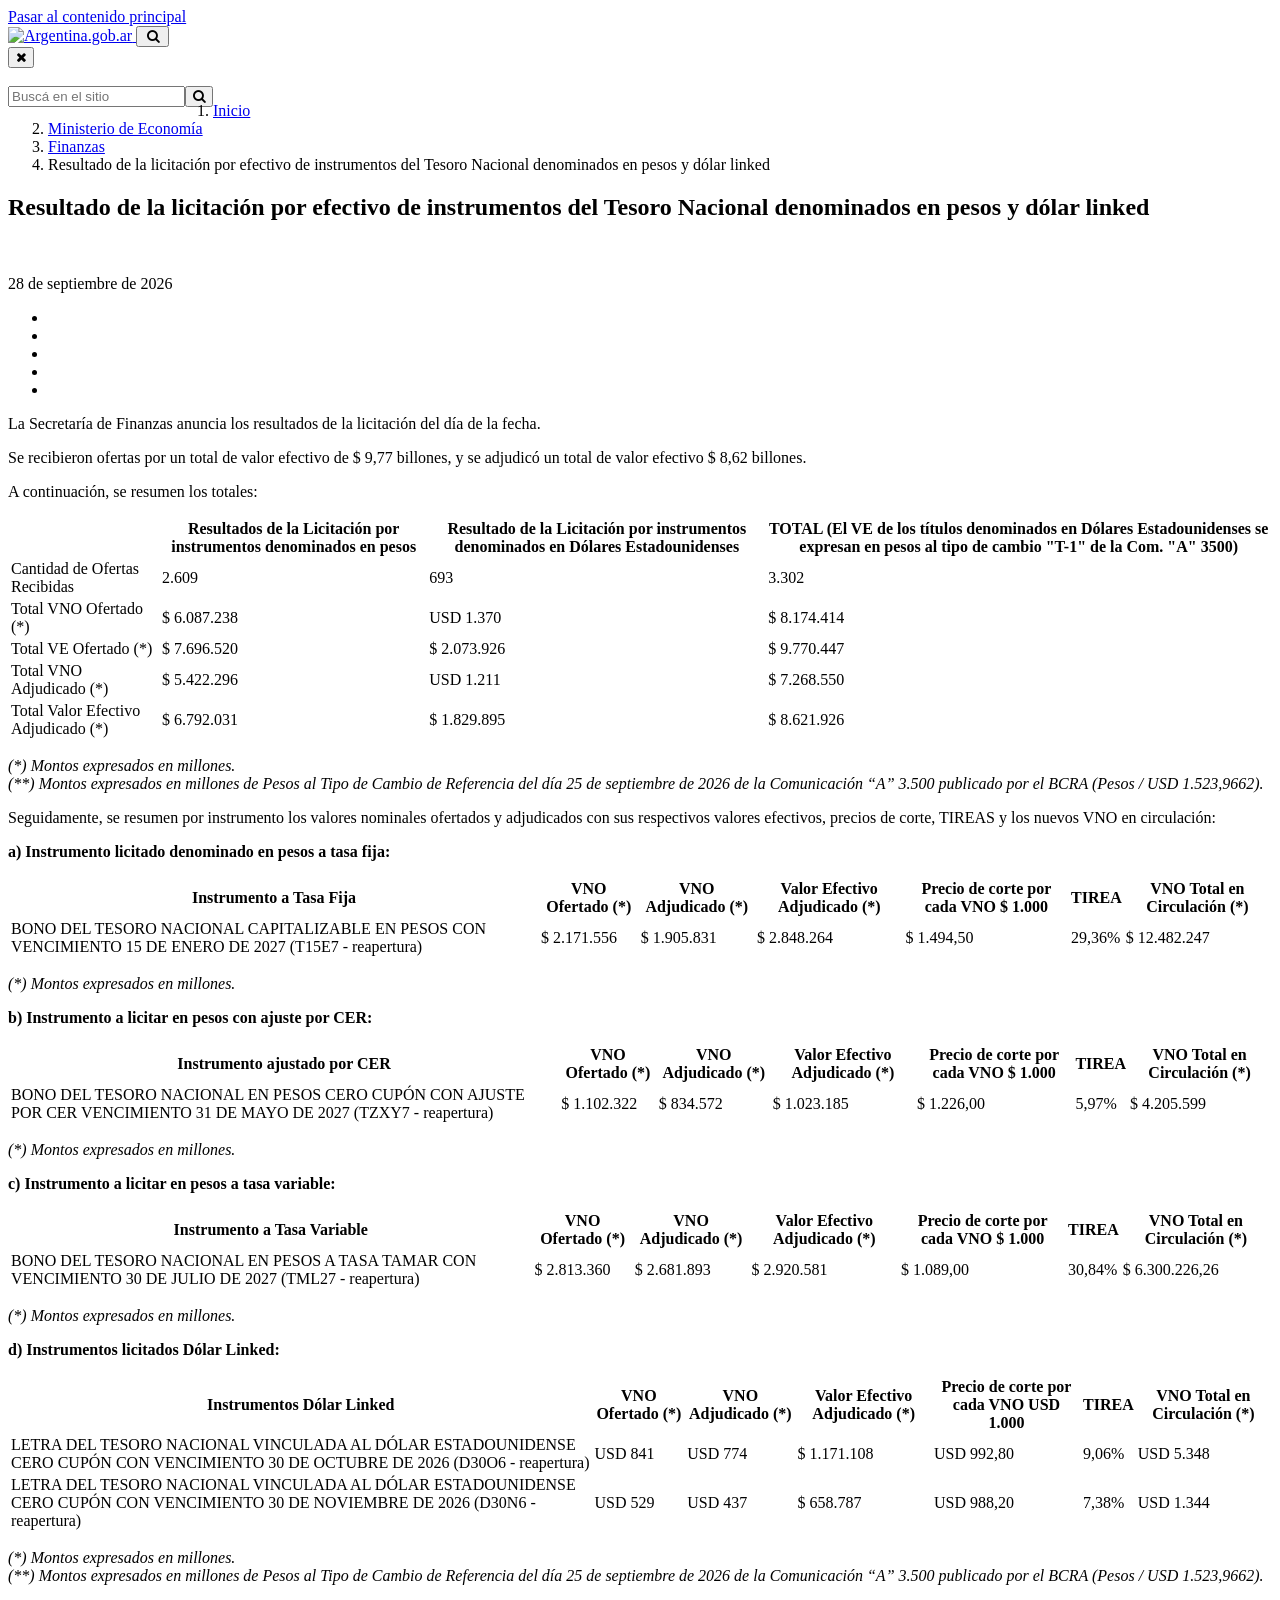
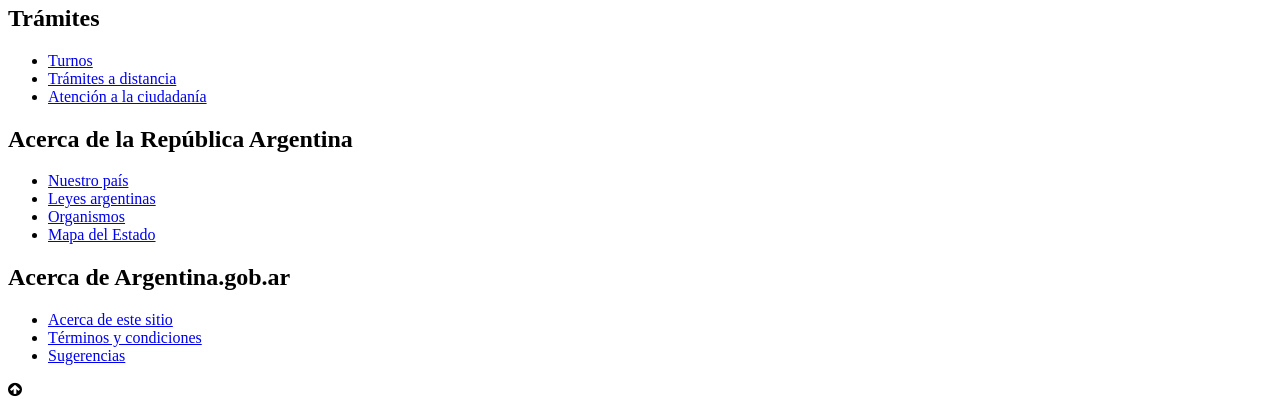
==== history/licitacion_ultima.html @ bb3a6cd3 "datos: diarios 2026-10-09T23:25Z" ====
<!DOCTYPE html>
<html lang="es" dir="ltr" prefix="content: http://purl.org/rss/1.0/modules/content/ dc: http://purl.org/dc/terms/ foaf: http://xmlns.com/foaf/0.1/ rdfs: http://www.w3.org/2000/01/rdf-schema# sioc: http://rdfs.org/sioc/ns# sioct: http://rdfs.org/sioc/types# skos: http://www.w3.org/2004/02/skos/core# xsd: http://www.w3.org/2001/XMLSchema#">
<head>
  <link rel="profile" href="http://www.w3.org/1999/xhtml/vocab" />
  <meta name="viewport" content="width=device-width, initial-scale=1.0">
  <!-- Nav and address bar color -->
  <meta name="theme-color" content="#242C4F">
  <meta name="msapplication-navbutton-color" content="#242C4F">
  <meta name="apple-mobile-web-app-status-bar-style" content="#242C4F">
  <script>
   window.dataLayer = window.dataLayer || [];
  </script>
  <!-- Google Tag Manager -->
  <script>(function(w,d,s,l,i){w[l]=w[l]||[];w[l].push({'gtm.start':
  new Date().getTime(),event:'gtm.js'});var f=d.getElementsByTagName(s)[0],
  j=d.createElement(s),dl=l!='dataLayer'?'&l='+l:'';j.async=true;j.src=
  'https://www.googletagmanager.com/gtm.js?id='+i+dl;f.parentNode.insertBefore(j,f);
  })(window,document,'script','dataLayer','GTM-P68ZXT');</script>
  <!-- End Google Tag Manager -->
  <meta http-equiv="Content-Type" content="text/html; charset=utf-8" />
<meta name="gtm-id" content="515722" />
<meta name="gtm-tipo" content="noticia" />
<meta name="gtm-padres" content="77983 50691" />
<meta name="gtm-padre" content="Finanzas" />
<meta name="gtm-raiz" content="Ministerio de Economía" />
<meta name="google-site-verification" content="fr0vldZfY64iDak0RkGzC7B2MBqjWAChwEIr8xTJomU" />
<link href="https://www.argentina.gob.ar/manifest.json" rel="manifest" />
<script type="application/ld+json">{
    "@context": "https://schema.org",
    "@graph": [
        {
            "@type": "NewsArticle",
            "headline": "Resultado de la licitación por efectivo de instrumentos del Tesoro Nacional denominados en pesos y dólar linked",
            "description": "",
            "publisher": {
                "@type": "GovernmentOrganization",
                "name": [
                    "Finanzas",
                    "Ministerio de Economía"
                ],
                "url": "https://www.argentina.gob.ar/",
                "logo": {
                    "@type": "ImageObject",
                    "url": "https://www.argentina.gob.ar/sites/default/files/argentina-fb.png"
                }
            },
            "datePublished": "2026-09-28T16:56:23-03:00",
            "dateModified": "2026-09-28T16:56:23-03:00",
            "image": {
                "@type": "ImageObject",
                "url": "https://www.argentina.gob.ar/sites/default/files/2026/09/resultado_de_licitacion_2026.png"
            }
        }
    ]
}</script>
<meta name="keywords" content="gobierno, argentino, nacional, gobierno argentino, gobierno nacional, República Argentina, administración, gestión, pública, administración pública, gestión pública, digital, trámites, servicios, trámites en línea, gobierno digital, servicios en línea, servicios digitales, Estado, transparencia, ciudadanos, modernización, organismo, organismo público, organismos públicos, organismos, beneficios, beneficios" />
<link rel="image_src" href="https://www.argentina.gob.ar/sites/default/files/argentina-fb.png" />
<link rel="canonical" href="https://www.argentina.gob.ar/noticias/resultado-de-la-licitacion-por-efectivo-de-instrumentos-del-tesoro-nacional-denominados-13" />
<link rel="shortlink" href="https://www.argentina.gob.ar/node/515722" />
<meta property="og:site_name" content="Argentina.gob.ar" />
<meta property="og:url" content="https://www.argentina.gob.ar/noticias/resultado-de-la-licitacion-por-efectivo-de-instrumentos-del-tesoro-nacional-denominados-13" />
<meta property="og:title" content="Resultado de la licitación por efectivo de instrumentos del Tesoro Nacional denominados en pesos y dólar linked" />
<meta property="og:updated_time" content="2026-09-28T17:03:11-03:00" />
<meta property="og:image" content="https://www.argentina.gob.ar/sites/default/files/2026/09/resultado_de_licitacion_2026.png" />
<meta property="og:image:url" content="https://www.argentina.gob.ar/sites/default/files/2026/09/resultado_de_licitacion_2026.png" />
<meta name="twitter:card" content="summary" />
<meta name="twitter:url" content="https://www.argentina.gob.ar/noticias/resultado-de-la-licitacion-por-efectivo-de-instrumentos-del-tesoro-nacional-denominados-13" />
<meta name="twitter:title" content="Resultado de la licitación por efectivo de instrumentos del Tesoro" />
<meta name="twitter:image" content="https://www.argentina.gob.ar/sites/default/files/argentina-fb.png" />
<meta property="article:author" content="https://www.facebook.com/casarosadaargentina/" />
<meta property="article:published_time" content="2026-09-28T16:56:23-03:00" />
<meta property="article:modified_time" content="2026-09-28T17:03:11-03:00" />
<link rel="shortcut icon" href="https://www.argentina.gob.ar/profiles/argentinagobar/themes/argentinagobar/argentinagobar_theme/favicon.ico" type="image/vnd.microsoft.icon" />
<link rel="apple-touch-icon" href="https://www.argentina.gob.ar/sites/default/files/icon/icon-180x180.png" sizes="180x180" />
<link rel="apple-touch-icon-precomposed" href="https://www.argentina.gob.ar/sites/default/files/icon/icon-180x180.png" sizes="180x180" />
  <title>Resultado de la licitación por efectivo de instrumentos del Tesoro Nacional denominados en pesos y dólar linked | Argentina.gob.ar</title>
  <style>
@import url("https://www.argentina.gob.ar/modules/system/system.base.css?tm7h89");
</style>
<style>
@import url("https://www.argentina.gob.ar/profiles/argentinagobar/modules/argentinagobar/argentinagobar_search/css/search.css?tm7h89");
@import url("https://www.argentina.gob.ar/profiles/argentinagobar/modules/argentinagobar/argentinagobar_webform/css/custom-chosen.css?tm7h89");
@import url("https://www.argentina.gob.ar/modules/field/theme/field.css?tm7h89");
@import url("https://www.argentina.gob.ar/profiles/argentinagobar/modules/contrib/field_hidden/field_hidden.css?tm7h89");
@import url("https://www.argentina.gob.ar/profiles/argentinagobar/modules/argentinagobar/argentinagobar_infoleg/css/infoleg_normativa.css?tm7h89");
@import url("https://www.argentina.gob.ar/modules/node/node.css?tm7h89");
@import url("https://www.argentina.gob.ar/profiles/argentinagobar/modules/contrib/user_prune/css/user_prune.css?tm7h89");
@import url("https://www.argentina.gob.ar/profiles/argentinagobar/modules/contrib/views/css/views.css?tm7h89");
</style>
<style>
@import url("https://www.argentina.gob.ar/profiles/argentinagobar/modules/contrib/ctools/css/ctools.css?tm7h89");
@import url("https://www.argentina.gob.ar/profiles/argentinagobar/modules/contrib/drupar_filtros/css/galeria.css?tm7h89");
@import url("https://www.argentina.gob.ar/profiles/argentinagobar/modules/contrib/jgm_subastas/css/aabe.css?tm7h89");
@import url("https://www.argentina.gob.ar/profiles/argentinagobar/modules/contrib/panels/css/panels.css?tm7h89");
@import url("https://www.argentina.gob.ar/profiles/argentinagobar/modules/contrib/rate/rate.css?tm7h89");
@import url("https://www.argentina.gob.ar/profiles/argentinagobar/modules/argentinagobar/argentinagobar_campana_gubernamental/css/argentinagobar_campana_gubernamental.css?tm7h89");
</style>
<link type="text/css" rel="stylesheet" href="https://cdnjs.cloudflare.com/ajax/libs/font-awesome/4.7.0/css/font-awesome.css" media="all" />
<link type="text/css" rel="stylesheet" href="https://fonts.googleapis.com/css2?family=Encode+Sans:wght@100;200;300;400;500;600;700;800;900&amp;display=swap" media="all" />
<style>
@import url("https://www.argentina.gob.ar/profiles/argentinagobar/themes/contrib/poncho/vendor/bootstrap/css/bootstrap.min.css?tm7h89");
@import url("https://www.argentina.gob.ar/profiles/argentinagobar/themes/contrib/poncho/css/icono-arg.css?tm7h89");
@import url("https://www.argentina.gob.ar/profiles/argentinagobar/themes/contrib/poncho/css/poncho.min.css?tm7h89");
</style>
  <!-- HTML5 element support for IE6-8 -->
  <!--[if lt IE 9]>
    <script src="//html5shiv.googlecode.com/svn/trunk/html5.js"></script>
  <![endif]-->
  <script src="/profiles/argentinagobar/libraries/jquery.jquery-371/jquery-3.7.1.min.js?v=3.7.1"></script>
<script>jQuery.migrateMute=true;jQuery.migrateTrace=false;</script>
<script src="/profiles/argentinagobar/libraries/jquery.jquery-migrate/jquery-migrate-3.5.2.min.js?v=3.5.2"></script>
<script src="https://www.argentina.gob.ar/misc/jquery-extend-3.4.0.js?v=3.7.1"></script>
<script src="https://www.argentina.gob.ar/misc/jquery-html-prefilter-3.5.0-backport.js?v=3.7.1"></script>
<script src="https://www.argentina.gob.ar/misc/jquery.once.js?v=1.2"></script>
<script src="https://www.argentina.gob.ar/misc/drupal.js?tm7h89"></script>
<script src="https://www.argentina.gob.ar/profiles/argentinagobar/modules/contrib/jquery_update/js/jquery_browser.js?v=0.0.1"></script>
<script src="https://www.argentina.gob.ar/misc/form-single-submit.js?v=7.103"></script>
<script src="https://www.argentina.gob.ar/profiles/argentinagobar/modules/argentinagobar/argentinagobar_areas/js/colorFondoGrupoAtajos.js?tm7h89"></script>
<script src="https://www.argentina.gob.ar/profiles/argentinagobar/modules/argentinagobar/argentinagobar_tramites/js/resize_media.js?tm7h89"></script>
<script src="https://www.argentina.gob.ar/profiles/argentinagobar/modules/argentinagobar/argentinagobar_usuarios/js/limpiarCampo.js?tm7h89"></script>
<script src="https://www.argentina.gob.ar/profiles/argentinagobar/modules/contrib/entityreference/js/entityreference.js?tm7h89"></script>
<script src="https://www.argentina.gob.ar/profiles/argentinagobar/modules/argentinagobar/argentinagobar_infoleg/js/infoleg_normativa.js?tm7h89"></script>
<script src="https://www.argentina.gob.ar/sites/default/files/languages/es_-ItMtJilxuuiLFTCnmK_k5zP6zPqMXd_ji181zFXfvs.js?tm7h89"></script>
<script src="https://www.argentina.gob.ar/profiles/argentinagobar/modules/contrib/drupar_filtros/js/mdBlank.js?tm7h89"></script>
<script src="https://www.argentina.gob.ar/profiles/argentinagobar/modules/contrib/drupar_filtros/js/galeria.js?tm7h89"></script>
<script src="https://www.argentina.gob.ar/profiles/argentinagobar/modules/contrib/drupar_filtros/js/jquery.touchSwipe.min.js?tm7h89"></script>
<script src="https://www.argentina.gob.ar/profiles/argentinagobar/modules/contrib/jgm_subastas/js/aabe.js?tm7h89"></script>
<script src="https://www.argentina.gob.ar/profiles/argentinagobar/modules/argentinagobar/argentinagobar_webform/js/button.js?tm7h89"></script>
<script src="https://www.argentina.gob.ar/profiles/argentinagobar/modules/contrib/vuce_calendario/js/button.js?tm7h89"></script>
<script src="https://www.argentina.gob.ar/profiles/argentinagobar/modules/argentinagobar/argentinagobar_campana_gubernamental/js/argentinagobar_campana_gubernamental.js?tm7h89"></script>
<script>dataLayer.push({
          'event_name': 'trackPageview',
          'nodo_id': '515722',
          'nodos_padres': '77983 50691',
          'org_dependencia': 'Finanzas',
          'ministerio': 'Ministerio de Economía',
          'cont_tipo': 'noticia',
        });</script>
<script src="https://www.argentina.gob.ar/profiles/argentinagobar/themes/contrib/poncho/vendor/bootstrap/js/bootstrap.min.js?tm7h89"></script>
<script src="https://www.argentina.gob.ar/profiles/argentinagobar/themes/contrib/poncho/js/scrolltotop.js?tm7h89"></script>
<script src="https://www.argentina.gob.ar/profiles/argentinagobar/themes/contrib/poncho/js/datatables.min.js?tm7h89"></script>
<script src="https://www.argentina.gob.ar/profiles/argentinagobar/themes/contrib/poncho/js/intl.min.js?tm7h89"></script>
<script src="https://www.argentina.gob.ar/profiles/argentinagobar/themes/contrib/poncho/js/device-breadcrumb.js?tm7h89"></script>
<script src="https://www.argentina.gob.ar/profiles/argentinagobar/themes/contrib/poncho/js/device-breadcrumb-listener.js?tm7h89"></script>
<script src="https://www.argentina.gob.ar/profiles/argentinagobar/modules/contrib/jquery_update/js/jquery_position.js?v=0.0.1"></script>
<script>jQuery.extend(Drupal.settings, {"basePath":"\/","pathPrefix":"","setHasJsCookie":0,"ajaxPageState":{"theme":"argentinagobar_theme","theme_token":"5MaUD6pWKbmgkM9O6EXwwPDmA_yhJ3NhIN96khIO-7o","js":{"profiles\/argentinagobar\/modules\/argentinagobar\/argentinagobar_search\/js\/solr_search.js":1,"profiles\/argentinagobar\/themes\/contrib\/bootstrap\/js\/bootstrap.js":1,"\/profiles\/argentinagobar\/libraries\/jquery.jquery-371\/jquery-3.7.1.min.js":1,"0":1,"\/profiles\/argentinagobar\/libraries\/jquery.jquery-migrate\/jquery-migrate-3.5.2.min.js":1,"misc\/jquery-extend-3.4.0.js":1,"misc\/jquery-html-prefilter-3.5.0-backport.js":1,"misc\/jquery.once.js":1,"misc\/drupal.js":1,"profiles\/argentinagobar\/modules\/contrib\/jquery_update\/js\/jquery_browser.js":1,"misc\/form-single-submit.js":1,"profiles\/argentinagobar\/modules\/argentinagobar\/argentinagobar_areas\/js\/colorFondoGrupoAtajos.js":1,"profiles\/argentinagobar\/modules\/argentinagobar\/argentinagobar_tramites\/js\/resize_media.js":1,"profiles\/argentinagobar\/modules\/argentinagobar\/argentinagobar_usuarios\/js\/limpiarCampo.js":1,"profiles\/argentinagobar\/modules\/contrib\/entityreference\/js\/entityreference.js":1,"profiles\/argentinagobar\/modules\/argentinagobar\/argentinagobar_infoleg\/js\/infoleg_normativa.js":1,"public:\/\/languages\/es_-ItMtJilxuuiLFTCnmK_k5zP6zPqMXd_ji181zFXfvs.js":1,"profiles\/argentinagobar\/modules\/contrib\/drupar_filtros\/js\/mdBlank.js":1,"profiles\/argentinagobar\/modules\/contrib\/drupar_filtros\/js\/galeria.js":1,"profiles\/argentinagobar\/modules\/contrib\/drupar_filtros\/js\/jquery.touchSwipe.min.js":1,"profiles\/argentinagobar\/modules\/contrib\/jgm_subastas\/js\/aabe.js":1,"profiles\/argentinagobar\/modules\/argentinagobar\/argentinagobar_webform\/js\/button.js":1,"profiles\/argentinagobar\/modules\/contrib\/vuce_calendario\/js\/button.js":1,"profiles\/argentinagobar\/modules\/argentinagobar\/argentinagobar_campana_gubernamental\/js\/argentinagobar_campana_gubernamental.js":1,"1":1,"profiles\/argentinagobar\/themes\/contrib\/poncho\/vendor\/bootstrap\/js\/bootstrap.min.js":1,"profiles\/argentinagobar\/themes\/contrib\/poncho\/js\/scrolltotop.js":1,"profiles\/argentinagobar\/themes\/contrib\/poncho\/js\/datatables.min.js":1,"profiles\/argentinagobar\/themes\/contrib\/poncho\/js\/intl.min.js":1,"profiles\/argentinagobar\/themes\/contrib\/poncho\/js\/device-breadcrumb.js":1,"profiles\/argentinagobar\/themes\/contrib\/poncho\/js\/device-breadcrumb-listener.js":1,"profiles\/argentinagobar\/modules\/contrib\/jquery_update\/js\/jquery_position.js":1},"css":{"modules\/system\/system.base.css":1,"profiles\/argentinagobar\/modules\/argentinagobar\/argentinagobar_search\/css\/search.css":1,"profiles\/argentinagobar\/modules\/argentinagobar\/argentinagobar_webform\/css\/custom-chosen.css":1,"modules\/field\/theme\/field.css":1,"profiles\/argentinagobar\/modules\/contrib\/field_hidden\/field_hidden.css":1,"profiles\/argentinagobar\/modules\/argentinagobar\/argentinagobar_infoleg\/css\/infoleg_normativa.css":1,"modules\/node\/node.css":1,"profiles\/argentinagobar\/modules\/contrib\/user_prune\/css\/user_prune.css":1,"profiles\/argentinagobar\/modules\/contrib\/views\/css\/views.css":1,"profiles\/argentinagobar\/modules\/contrib\/ctools\/css\/ctools.css":1,"profiles\/argentinagobar\/modules\/contrib\/drupar_filtros\/css\/galeria.css":1,"profiles\/argentinagobar\/modules\/contrib\/jgm_subastas\/css\/aabe.css":1,"profiles\/argentinagobar\/modules\/contrib\/panels\/css\/panels.css":1,"profiles\/argentinagobar\/modules\/contrib\/rate\/rate.css":1,"profiles\/argentinagobar\/modules\/argentinagobar\/argentinagobar_campana_gubernamental\/css\/argentinagobar_campana_gubernamental.css":1,"https:\/\/cdnjs.cloudflare.com\/ajax\/libs\/font-awesome\/4.7.0\/css\/font-awesome.css":1,"https:\/\/fonts.googleapis.com\/css2?family=Encode+Sans:wght@100;200;300;400;500;600;700;800;900\u0026display=swap":1,"profiles\/argentinagobar\/themes\/contrib\/poncho\/vendor\/bootstrap\/css\/bootstrap.min.css":1,"profiles\/argentinagobar\/themes\/contrib\/poncho\/css\/icono-arg.css":1,"profiles\/argentinagobar\/themes\/contrib\/poncho\/css\/poncho.min.css":1}},"urlIsAjaxTrusted":{"\/noticias\/resultado-de-la-licitacion-por-efectivo-de-instrumentos-del-tesoro-nacional-denominados-13":true},"ogContext":{"groupType":"node","gid":"77983"},"bootstrap":{"anchorsFix":"0","anchorsSmoothScrolling":"0","formHasError":1,"popoverEnabled":1,"popoverOptions":{"animation":1,"html":0,"placement":"right","selector":"","trigger":"click","triggerAutoclose":1,"title":"","content":"","delay":0,"container":"body"},"tooltipEnabled":1,"tooltipOptions":{"animation":1,"html":0,"placement":"auto left","selector":"","trigger":"focus hover","delay":0,"container":"body"}}});</script>
</head>
<body class="html not-front not-logged-in no-sidebars page-node page-node- page-node-515722 node-type-noticia og-context og-context-node og-context-node-77983 i18n-es">
  <!-- Google Tag Manager (noscript) -->
  <noscript><iframe title="Script GTM" aria-hidden="true" src="//www.googletagmanager.com/ns.html?id=GTM-P68ZXT" style="display:none;visibility:hidden;height:0;width:0"></iframe></noscript>
  <!-- End Google Tag Manager (noscript) -->
    <h1 class="sr-only"><small>Presidencia de la Nación</small></h1>
  <div id="skip-link">
    <a href="#main-content" class="element-invisible element-focusable">Pasar al contenido principal</a>
  </div>
    
<header>
    <nav class="navbar navbar-top navbar-default border-bottom-amarillo">
      <div class="container">
        <div>
          <div class="navbar-header">
            <a class="navbar-brand" href="/" id="navbar-brand" aria-label="Argentina.gob.ar Presidencia de la Nación">
                              <img src="/profiles/argentinagobar/themes/argentinagobar/argentinagobar_theme/logo_argentina-azul.svg" alt="Argentina.gob.ar" height="50" width="254" />
                                                      </a>
              <a class="btn btn-mi-argentina btn-login visible-xs bg-miarg-azul" href="https://mi.argentina.gob.ar" title="Ingresar a Mi Argentina">
                  <i class="icono-arg-mi-argentina text-white"></i><span class="sr-only">Ir a Mi Argentina</span></a>
                                      <button onclick="jQuery('.navbar.navbar-top').addClass('state-search');" class="btn btn-mi-argentina btn-login visible-xs" aria-labelledby="edit-keys"><span class="fa fa-search fa-fw"></span><span class="sr-only">Buscar</span></button>       
                            </div>

                                          <div class="nav navbar-nav navbar-right hidden-xs">
    <button onclick="jQuery('.navbar.navbar-top').removeClass('state-search');" class="btn btn-link btn-search-reset visible-xs"> <i class="fa fa-times"><span class="sr-only">Cerrar el buscador</span></i></button>
    <div id="cd-login">
      
  <a href="https://mi.argentina.gob.ar/" id="btn-mi-argentina" class="btn hidden-xs p-l-1  btn-login bg-miarg-azul" aria-label="Ingresar a Mi Argentina">
<i class=" fa-3x fa icono-arg-mi-argentina-extended text-white p-t-0"><span class="sr-only">Mi Argentina</span></i></a>
</div>
<!-- <section id="block-argentinagobar-search-apache-solr-search-navbar" class="block block-argentinagobar-search clearfix"> -->

      
  <div class="pull-left">
  <form class="main-form" role="search" action="/noticias/resultado-de-la-licitacion-por-efectivo-de-instrumentos-del-tesoro-nacional-denominados-13" method="post" id="apachesolr-search-custom-page-search-form" accept-charset="UTF-8"><div><input type="hidden" name="form_build_id" value="form-F4kOdV-tYlv68Ad_N4ENw8egJ5a-WQfOOr106nvOSWg" />
<input type="hidden" name="form_id" value="apachesolr_search_custom_page_search_form" />
<div style="display:none;"><div class="form-item form-item-tarro-de-miel form-type-textfield form-group"> <label class="control-label" for="edit-tarro-de-miel-apachesolr-search-custom-page-search-form">Dejar en blanco</label>
<input id="edit-tarro-de-miel-apachesolr-search-custom-page-search-form" class="form-control form-text" type="text" name="tarro_de_miel" value="" size="60" maxlength="128" /></div></div><div class="input-group">
  <label class="sr-only" for="edit-keys">Buscar en el sitio</label><input placeholder="Buscá en el sitio" id="edit-keys" class="input-search form-control form-text" aria-label="Buscá en el sitio" type="text" name="keys" value="" size="20" maxlength="255" /><span class="input-group-btn"><button class="bg-white btn-search-reset btn btn-primary form-submit" aria-labelledby="edit-keys" aria-label="Buscar" type="submit" id="edit-submit" name="op" value="&lt;i class=&quot;fa fa-search text-primary&quot;&gt;&lt;/i&gt;&lt;span class=&quot;sr-only&quot;&gt;Buscar en el sitio&lt;/span&gt;"><i class="fa fa-search text-primary"></i><span class="sr-only">Buscar en el sitio</span></button>
</span></div>
</div></form></div>

<!-- </section> -->
</div>
                        
        </div>
      </div>
    </nav>
  </header>
<main>

    
            <span id="main-content"></span>
      <div class="container">
                        </div>
        <div class="region region-content">
     <div id="block-system-main" class="block block-system clearfix">

      
  <article>
    <header>
          <div class="panel-pane pane-imagen-destacada"  >
  
  
  <div class="pane-content">
     <!-- breadcrumbs -->
    <div class="container">
        <div class="row">
            <div class="col-md-12">
                <ol class="breadcrumb" itemscope itemtype="https://schema.org/BreadcrumbList"><li itemprop="itemListElement" itemscope itemtype="https://schema.org/ListItem" ><a itemprop="item" href="/"><span itemprop="name">Inicio</span></a><meta itemprop="position" content="1" /></li>
<li itemprop="itemListElement" itemscope itemtype="https://schema.org/ListItem" ><a itemprop="item" href="/economia"><span itemprop="name">Ministerio de Economía</span></a><meta itemprop="position" content="2" /></li>
<li itemprop="itemListElement" itemscope itemtype="https://schema.org/ListItem" ><a itemprop="item" href="/economia/finanzas"><span itemprop="name">Finanzas</span></a><meta itemprop="position" content="3" /></li>
<li class="active" itemprop="itemListElement" itemscope itemtype="https://schema.org/ListItem" ><span itemprop="name">Resultado de la licitación por efectivo de instrumentos del Tesoro Nacional denominados en pesos y dólar linked </span><meta itemprop="position" content="4" /></li>
</ol>            </div>
        </div>
    </div>
    <!-- / breadcrumbs -->

    <div class="container">
        <div class="row">
            <div class="col-md-12">
                <!-- titulo -->
                <div class="title-description">
                    <h1>Resultado de la licitación por efectivo de instrumentos del Tesoro Nacional denominados en pesos y dólar linked </h1>
                </div>
                <!-- / titulo -->

                <!-- resumen -->  
                <div class="news__lead">
                                    <p>&nbsp;</p>
                                    </div>
                <!-- / resumen -->  

                <div class="row">
                    <!-- fecha publicado -->  
                    <div class="col-md-6 col-sm-6 small news__time">
                        <time 
                            class="text-muted" 
                            datetime='2026-09-28 16:56:23'>
                            28 de septiembre de 2026                        </time>
                    </div>
                    <!-- fecha publicado -->
                    
                    <!-- redes sociales -->
                    <div class="section-actions col-md-6 social-share news__social-share">
      <ul class="list-inline">
        <li><a href="https://www.facebook.com/sharer/sharer.php?u=https%3A%2F%2Fwww.argentina.gob.ar%2Fnoticias%2Fresultado-de-la-licitacion-por-efectivo-de-instrumentos-del-tesoro-nacional-denominados-13&amp;title=Resultado+de+la+licitaci%C3%B3n+por+efectivo+de+instrumentos+del+Tesoro+Nacional+denominados+en+pesos+y+d%C3%B3lar+linked+" target="_blank" rel="noopener noreferrer"><span class="sr-only">Compartir en Facebook</span><i class="icono-arg-facebook-f-" aria-hidden="true"></i></a></li>
        <li><a href="https://x.com/share?url=https%3A%2F%2Fwww.argentina.gob.ar%2Fnoticias%2Fresultado-de-la-licitacion-por-efectivo-de-instrumentos-del-tesoro-nacional-denominados-13&amp;title=Resultado+de+la+licitaci%C3%B3n+por+efectivo+de+instrumentos+del+Tesoro+Nacional+denominados+en+pesos+y+d%C3%B3lar+linked+" target="_blank" rel="noopener noreferrer"><span class="sr-only">Compartir en X</span><i class="icono-arg-twitter-pajaro" aria-hidden="true"></i></a></li>
        <li><a href="https://www.linkedin.com/shareArticle?mini=true&url=https%3A%2F%2Fwww.argentina.gob.ar%2Fnoticias%2Fresultado-de-la-licitacion-por-efectivo-de-instrumentos-del-tesoro-nacional-denominados-13" target="_blank" rel="noopener noreferrer"><span class="sr-only">Compartir en Linkedin</span><i class="icono-arg-linkedin-in" aria-hidden="true"></i></a></li>
        <li><a href="https://web.whatsapp.com/send?text=https%3A%2F%2Fwww.argentina.gob.ar%2Fnoticias%2Fresultado-de-la-licitacion-por-efectivo-de-instrumentos-del-tesoro-nacional-denominados-13&amp;title=Resultado+de+la+licitaci%C3%B3n+por+efectivo+de+instrumentos+del+Tesoro+Nacional+denominados+en+pesos+y+d%C3%B3lar+linked+" target="_blank" id="linkWA1" rel="noopener noreferrer"><span class="sr-only">Compartir en Whatsapp</span>
          <i class="icono-arg-whatsapp-telefono" aria-hidden="true">
          </i></a></li>
        <li>
        <a href="https://t.me/share/url?url=https%3A%2F%2Fwww.argentina.gob.ar%2Fnoticias%2Fresultado-de-la-licitacion-por-efectivo-de-instrumentos-del-tesoro-nacional-denominados-13&text=Resultado+de+la+licitaci%C3%B3n+por+efectivo+de+instrumentos+del+Tesoro+Nacional+denominados+en+pesos+y+d%C3%B3lar+linked+" target="_blank" id="linkTG1" rel="noopener noreferrer">
        <span class="sr-only">Compartir en Telegram</span>
        <i class="icono-arg-telegram-avion" aria-hidden="true"></i></a>
        </li>
      </ul>
    </div>

  <script>
      var userAgent = navigator.userAgent || navigator.vendor || window.opera;
      if (/android/i.test(userAgent) || ((/iPad|iPhone|iPod/.test(userAgent) && !window.MSStream))) {
        document.getElementById("linkWA1").href = "whatsapp://send?text=https://www.argentina.gob.ar/noticias/resultado-de-la-licitacion-por-efectivo-de-instrumentos-del-tesoro-nacional-denominados-13"
      }
  </script>                    <!-- / redes sociales -->
                </div>
            </div>
        </div>
    </div>
<!-- Imagen destacada -->
<div class="container">
    <div class="news__main-image-container" 
        style="background-image:url(/sites/default/files/styles/jumbotron/public/resultado_de_licitacion_2026.jpg)">
    </div>
</div>
<!-- / Imagen destacada --> 
  </div>

  
  </div>
        <div class="container">
      <div class="row">
        <div class="col-sm-6">
                  </div>
        <div class="col-sm-6">
                  </div>
      </div>
    </div>
  </header>
  <section class="content_format">
    <div class="container">
      <div class="row">
        <div class="col-md-8 col-md-offset-2">
            <div class="panel-pane pane-texto"  >
  
  
  <div class="pane-content">
    <div class=""><p>La Secretaría de Finanzas anuncia los resultados de la licitación del día de la fecha.</p>
<p>Se recibieron ofertas por un total de valor efectivo de $ 9,77 billones, y se adjudicó un total de valor efectivo $ 8,62 billones.</p>
<p>A continuación, se resumen los totales:</p>
<table class="table table-responsive-poncho">
<thead>
<tr>
<th></th>
<th>Resultados de la Licitación por instrumentos denominados en pesos</th>
<th>Resultado de la Licitación por instrumentos denominados en Dólares Estadounidenses</th>
<th>TOTAL (El VE de los títulos denominados en Dólares Estadounidenses se expresan en pesos al tipo de cambio "T-1" de la Com. "A" 3500)</th>
</tr>
</thead>
<tbody>
<tr>
<td data-label=>Cantidad de Ofertas Recibidas</td>
<td data-label=Resultados&nbsp;de&nbsp;la&nbsp;Licitación&nbsp;por&nbsp;instrumentos&nbsp;denominados&nbsp;en&nbsp;pesos>2.609</td>
<td data-label=Resultado&nbsp;de&nbsp;la&nbsp;Licitación&nbsp;por&nbsp;instrumentos&nbsp;denominados&nbsp;en&nbsp;Dólares&nbsp;Estadounidenses>693</td>
<td data-label=TOTAL&nbsp;(El&nbsp;VE&nbsp;de&nbsp;los&nbsp;títulos&nbsp;denominados&nbsp;en&nbsp;Dólares&nbsp;Estadounidenses&nbsp;se&nbsp;expresan&nbsp;en&nbsp;pesos&nbsp;al&nbsp;tipo&nbsp;de&nbsp;cambio&nbsp;"T-1"&nbsp;de&nbsp;la&nbsp;Com.&nbsp;"A"&nbsp;3500)&nbsp;>3.302</td>
</tr>
<tr>
<td data-label=>Total VNO Ofertado (*)</td>
<td data-label=Resultados&nbsp;de&nbsp;la&nbsp;Licitación&nbsp;por&nbsp;instrumentos&nbsp;denominados&nbsp;en&nbsp;pesos>$ 6.087.238</td>
<td data-label=Resultado&nbsp;de&nbsp;la&nbsp;Licitación&nbsp;por&nbsp;instrumentos&nbsp;denominados&nbsp;en&nbsp;Dólares&nbsp;Estadounidenses>USD 1.370</td>
<td data-label=TOTAL&nbsp;(El&nbsp;VE&nbsp;de&nbsp;los&nbsp;títulos&nbsp;denominados&nbsp;en&nbsp;Dólares&nbsp;Estadounidenses&nbsp;se&nbsp;expresan&nbsp;en&nbsp;pesos&nbsp;al&nbsp;tipo&nbsp;de&nbsp;cambio&nbsp;"T-1"&nbsp;de&nbsp;la&nbsp;Com.&nbsp;"A"&nbsp;3500)&nbsp;>$ 8.174.414</td>
</tr>
<tr>
<td data-label=>Total VE Ofertado (*)</td>
<td data-label=Resultados&nbsp;de&nbsp;la&nbsp;Licitación&nbsp;por&nbsp;instrumentos&nbsp;denominados&nbsp;en&nbsp;pesos>$ 7.696.520</td>
<td data-label=Resultado&nbsp;de&nbsp;la&nbsp;Licitación&nbsp;por&nbsp;instrumentos&nbsp;denominados&nbsp;en&nbsp;Dólares&nbsp;Estadounidenses>$ 2.073.926</td>
<td data-label=TOTAL&nbsp;(El&nbsp;VE&nbsp;de&nbsp;los&nbsp;títulos&nbsp;denominados&nbsp;en&nbsp;Dólares&nbsp;Estadounidenses&nbsp;se&nbsp;expresan&nbsp;en&nbsp;pesos&nbsp;al&nbsp;tipo&nbsp;de&nbsp;cambio&nbsp;"T-1"&nbsp;de&nbsp;la&nbsp;Com.&nbsp;"A"&nbsp;3500)&nbsp;>$ 9.770.447</td>
</tr>
<tr>
<td data-label=>Total VNO Adjudicado (*)</td>
<td data-label=Resultados&nbsp;de&nbsp;la&nbsp;Licitación&nbsp;por&nbsp;instrumentos&nbsp;denominados&nbsp;en&nbsp;pesos>$ 5.422.296</td>
<td data-label=Resultado&nbsp;de&nbsp;la&nbsp;Licitación&nbsp;por&nbsp;instrumentos&nbsp;denominados&nbsp;en&nbsp;Dólares&nbsp;Estadounidenses>USD 1.211</td>
<td data-label=TOTAL&nbsp;(El&nbsp;VE&nbsp;de&nbsp;los&nbsp;títulos&nbsp;denominados&nbsp;en&nbsp;Dólares&nbsp;Estadounidenses&nbsp;se&nbsp;expresan&nbsp;en&nbsp;pesos&nbsp;al&nbsp;tipo&nbsp;de&nbsp;cambio&nbsp;"T-1"&nbsp;de&nbsp;la&nbsp;Com.&nbsp;"A"&nbsp;3500)&nbsp;>$ 7.268.550</td>
</tr>
<tr>
<td data-label=>Total Valor Efectivo Adjudicado (*)</td>
<td data-label=Resultados&nbsp;de&nbsp;la&nbsp;Licitación&nbsp;por&nbsp;instrumentos&nbsp;denominados&nbsp;en&nbsp;pesos>$ 6.792.031</td>
<td data-label=Resultado&nbsp;de&nbsp;la&nbsp;Licitación&nbsp;por&nbsp;instrumentos&nbsp;denominados&nbsp;en&nbsp;Dólares&nbsp;Estadounidenses>$ 1.829.895</td>
<td data-label=TOTAL&nbsp;(El&nbsp;VE&nbsp;de&nbsp;los&nbsp;títulos&nbsp;denominados&nbsp;en&nbsp;Dólares&nbsp;Estadounidenses&nbsp;se&nbsp;expresan&nbsp;en&nbsp;pesos&nbsp;al&nbsp;tipo&nbsp;de&nbsp;cambio&nbsp;"T-1"&nbsp;de&nbsp;la&nbsp;Com.&nbsp;"A"&nbsp;3500)&nbsp;>$ 8.621.926</td>
</tr>
</tbody>
</table>
<p><em>(*) Montos expresados en millones.</em><br />
<em>(**) Montos expresados en millones de Pesos al Tipo de Cambio de Referencia del día 25 de septiembre de 2026 de la Comunicación “A” 3.500 publicado por el BCRA (Pesos / USD 1.523,9662).</em></p>
<p>Seguidamente, se resumen por instrumento los valores nominales ofertados y adjudicados con sus respectivos valores efectivos, precios de corte, TIREAS y los nuevos VNO en circulación:</p>
<p><strong>a)    Instrumento licitado denominado en pesos a tasa fija:</strong></p>
<table class="table table-responsive-poncho">
<thead>
<tr>
<th>Instrumento a Tasa Fija</th>
<th>VNO Ofertado (*)</th>
<th>VNO Adjudicado (*)</th>
<th>Valor Efectivo Adjudicado (*)</th>
<th>Precio de corte por cada VNO $ 1.000</th>
<th>TIREA</th>
<th>VNO Total en Circulación (*)</th>
</tr>
</thead>
<tbody>
<tr>
<td data-label=&nbsp;Instrumento&nbsp;a&nbsp;Tasa&nbsp;Fija>BONO DEL TESORO NACIONAL CAPITALIZABLE EN PESOS CON VENCIMIENTO 15 DE ENERO DE 2027 (T15E7 - reapertura)</td>
<td data-label=VNO&nbsp;Ofertado&nbsp;(*)>$ 2.171.556</td>
<td data-label=VNO&nbsp;Adjudicado&nbsp;(*)>$ 1.905.831</td>
<td data-label=Valor&nbsp;Efectivo&nbsp;Adjudicado&nbsp;(*)>$ 2.848.264</td>
<td data-label=Precio&nbsp;de&nbsp;corte&nbsp;por&nbsp;cada&nbsp;VNO&nbsp;$&nbsp;1.000>$ 1.494,50</td>
<td data-label=TIREA>29,36%</td>
<td data-label=VNO&nbsp;Total&nbsp;en&nbsp;Circulación&nbsp;(*)&nbsp;>$ 12.482.247</td>
</tr>
</tbody>
</table>
<p><em>(*) Montos expresados en millones.</em></p>
<p><strong>b)    Instrumento a licitar en pesos con ajuste por CER:</strong></p>
<table class="table table-responsive-poncho">
<thead>
<tr>
<th>Instrumento ajustado por CER</th>
<th>VNO Ofertado (*)</th>
<th>VNO Adjudicado (*)</th>
<th>Valor Efectivo Adjudicado (*)</th>
<th>Precio de corte por cada VNO $ 1.000</th>
<th>TIREA</th>
<th>VNO Total en Circulación (*)</th>
</tr>
</thead>
<tbody>
<tr>
<td data-label=&nbsp;Instrumento&nbsp;ajustado&nbsp;por&nbsp;CER>BONO DEL TESORO NACIONAL EN PESOS CERO CUPÓN CON AJUSTE POR CER VENCIMIENTO 31 DE MAYO DE 2027 (TZXY7 - reapertura)</td>
<td data-label=VNO&nbsp;Ofertado&nbsp;(*)>$ 1.102.322</td>
<td data-label=VNO&nbsp;Adjudicado&nbsp;(*)>$ 834.572</td>
<td data-label=Valor&nbsp;Efectivo&nbsp;Adjudicado&nbsp;(*)>$ 1.023.185</td>
<td data-label=Precio&nbsp;de&nbsp;corte&nbsp;por&nbsp;cada&nbsp;VNO&nbsp;$&nbsp;1.000>$ 1.226,00</td>
<td data-label=TIREA>5,97%</td>
<td data-label=VNO&nbsp;Total&nbsp;en&nbsp;Circulación&nbsp;(*)&nbsp;>$ 4.205.599</td>
</tr>
</tbody>
</table>
<p><em>(*) Montos expresados en millones.</em></p>
<p><strong>c)    Instrumento a licitar en pesos a tasa variable:</strong></p>
<table class="table table-responsive-poncho">
<thead>
<tr>
<th>Instrumento a Tasa Variable</th>
<th>VNO Ofertado (*)</th>
<th>VNO Adjudicado (*)</th>
<th>Valor Efectivo Adjudicado (*)</th>
<th>Precio de corte por cada VNO $ 1.000</th>
<th>TIREA</th>
<th>VNO Total en Circulación (*)</th>
</tr>
</thead>
<tbody>
<tr>
<td data-label=&nbsp;Instrumento&nbsp;a&nbsp;Tasa&nbsp;Variable>BONO DEL TESORO NACIONAL EN PESOS A TASA TAMAR CON VENCIMIENTO 30 DE JULIO DE 2027 (TML27 - reapertura)</td>
<td data-label=VNO&nbsp;Ofertado&nbsp;(*)>$ 2.813.360</td>
<td data-label=VNO&nbsp;Adjudicado&nbsp;(*)>$ 2.681.893</td>
<td data-label=Valor&nbsp;Efectivo&nbsp;Adjudicado&nbsp;(*)>$ 2.920.581</td>
<td data-label=Precio&nbsp;de&nbsp;corte&nbsp;por&nbsp;cada&nbsp;VNO&nbsp;$&nbsp;1.000>$ 1.089,00</td>
<td data-label=TIREA>30,84%</td>
<td data-label=VNO&nbsp;Total&nbsp;en&nbsp;Circulación&nbsp;(*)&nbsp;>$ 6.300.226,26</td>
</tr>
</tbody>
</table>
<p><em>(*) Montos expresados en millones.</em></p>
<p><strong>d)    Instrumentos licitados Dólar Linked:</strong></p>
<table class="table table-responsive-poncho">
<thead>
<tr>
<th>Instrumentos Dólar Linked</th>
<th>VNO Ofertado (*)</th>
<th>VNO Adjudicado (*)</th>
<th>Valor Efectivo Adjudicado (*)</th>
<th>Precio de corte por cada VNO USD 1.000</th>
<th>TIREA</th>
<th>VNO Total en Circulación (*)</th>
</tr>
</thead>
<tbody>
<tr>
<td data-label=&nbsp;Instrumentos&nbsp;Dólar&nbsp;Linked>LETRA DEL TESORO NACIONAL VINCULADA AL DÓLAR ESTADOUNIDENSE CERO CUPÓN CON VENCIMIENTO 30 DE OCTUBRE DE 2026 (D30O6 - reapertura)</td>
<td data-label=VNO&nbsp;Ofertado&nbsp;(*)>USD 841</td>
<td data-label=VNO&nbsp;Adjudicado&nbsp;(*)>USD 774</td>
<td data-label=Valor&nbsp;Efectivo&nbsp;Adjudicado&nbsp;(*)>$ 1.171.108</td>
<td data-label=Precio&nbsp;de&nbsp;corte&nbsp;por&nbsp;cada&nbsp;VNO&nbsp;USD&nbsp;1.000>USD 992,80</td>
<td data-label=TIREA>9,06%</td>
<td data-label=VNO&nbsp;Total&nbsp;en&nbsp;Circulación&nbsp;(*)&nbsp;>USD 5.348</td>
</tr>
<tr>
<td data-label=&nbsp;Instrumentos&nbsp;Dólar&nbsp;Linked>LETRA DEL TESORO NACIONAL VINCULADA AL DÓLAR ESTADOUNIDENSE CERO CUPÓN CON VENCIMIENTO 30 DE NOVIEMBRE DE 2026 (D30N6 - reapertura)</td>
<td data-label=VNO&nbsp;Ofertado&nbsp;(*)>USD 529</td>
<td data-label=VNO&nbsp;Adjudicado&nbsp;(*)>USD 437</td>
<td data-label=Valor&nbsp;Efectivo&nbsp;Adjudicado&nbsp;(*)>$ 658.787</td>
<td data-label=Precio&nbsp;de&nbsp;corte&nbsp;por&nbsp;cada&nbsp;VNO&nbsp;USD&nbsp;1.000>USD 988,20</td>
<td data-label=TIREA>7,38%</td>
<td data-label=VNO&nbsp;Total&nbsp;en&nbsp;Circulación&nbsp;(*)&nbsp;>USD 1.344</td>
</tr>
</tbody>
</table>
<p><em>(*) Montos expresados en millones.</em><br />
<em>(**) Montos expresados en millones de Pesos al Tipo de Cambio de Referencia del día 25 de septiembre de 2026 de la Comunicación “A” 3.500 publicado por el BCRA (Pesos / USD 1.523,9662).</em></p>
</div>
  </div>

  
  </div>
        </div>
      </div>
    </div>
  </section>
</article>

</div>
  </div>

    
</main>

<footer class="main-footer">
  <div class="container">
  <div class="row">
      <div class="col-md-4 col-sm-12">
                        <div class="region region-footer1">
    <section id="block-menu-menu-footer-1" class="block block-menu clearfix">

        <h2 class="block-title h3 section-title h3 section-title">Trámites</h2>
    
  <ul class="menu nav"><li class="first leaf"><a href="/turnos">Turnos</a></li>
<li class="leaf"><a href="/tad">Trámites a distancia</a></li>
<li class="last leaf"><a href="/miargentina/mesadeayuda">Atención a la ciudadanía</a></li>
</ul>
</section>
  </div>
                </div>
      <div class="col-md-4 col-sm-12">
                        <div class="region region-footer2">
    <section id="block-menu-menu-footer-2" class="block block-menu clearfix">

        <h2 class="block-title h3 section-title h3 section-title">Acerca de la República Argentina</h2>
    
  <ul class="menu nav"><li class="first leaf"><a href="/pais">Nuestro país</a></li>
<li class="leaf"><a href="/normativa">Leyes argentinas</a></li>
<li class="leaf"><a href="/organismos">Organismos</a></li>
<li class="last leaf"><a href="/desregulacion/mapa-del-estado">Mapa del Estado</a></li>
</ul>
</section>
  </div>
                </div>
      <div class="col-md-4 col-sm-12">
                        <div class="region region-footer3">
    <section id="block-menu-menu-footer-3" class="block block-menu clearfix">

        <h2 class="block-title h3 section-title h3 section-title">Acerca de Argentina.gob.ar</h2>
    
  <ul class="menu nav"><li class="first leaf"><a href="/acerca">Acerca de este sitio</a></li>
<li class="leaf"><a href="/terminos-y-condiciones">Términos y condiciones</a></li>
<li class="last leaf"><a href="/sugerencias">Sugerencias</a></li>
</ul>
</section>
  </div>
                </div>
  </div>
  </div>
  <div class="container-fluid border-top-amarillo">
    <div class="row sub-footer">
      <div class="container">
        <div class="col-sm-6 m-y-1 p-x-0">
                        <!-- <p class="text-muted small m-b-2">
              <a href="https://creativecommons.org/licenses/by/4.0/deed.es" target="_blank" rel="noreferrer">Los contenidos de Argentina.gob.ar están licenciados bajo Creative Commons Atribución 4.0 Internacional</a>            </p> -->
          
        </div>
      </div>
    </div>
  </div>
</footer>

  <script src="https://www.argentina.gob.ar/profiles/argentinagobar/modules/argentinagobar/argentinagobar_search/js/solr_search.js?tm7h89"></script>
<script src="https://www.argentina.gob.ar/profiles/argentinagobar/themes/contrib/bootstrap/js/bootstrap.js?tm7h89"></script>
  <div id="scrolltotop_parent">
      <div tabindex="0" id="scrolltotop_arrow">
        <i class="icono fa fa-arrow-circle-up" title="Scroll hacia arriba"></i><span class="sr-only">Scroll hacia arriba</span>
      </div>
  </div>
</body>
</html>
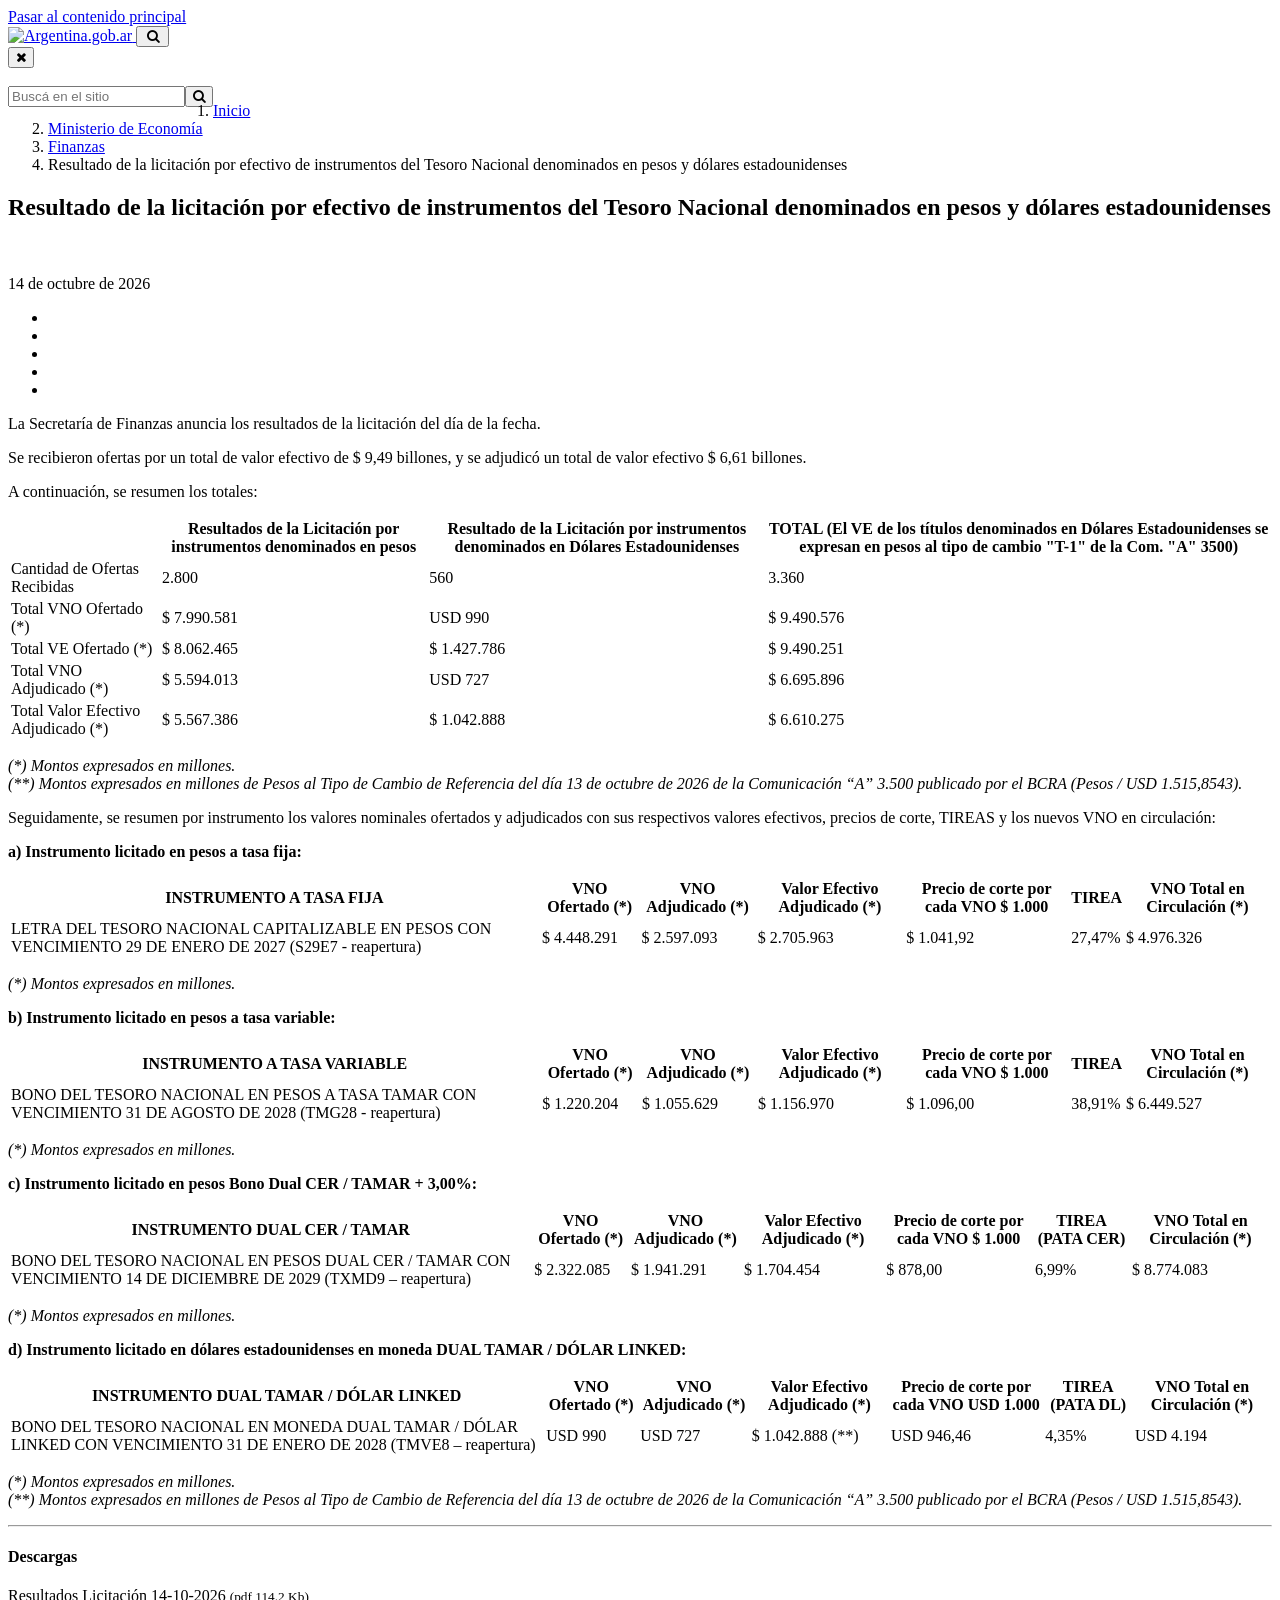
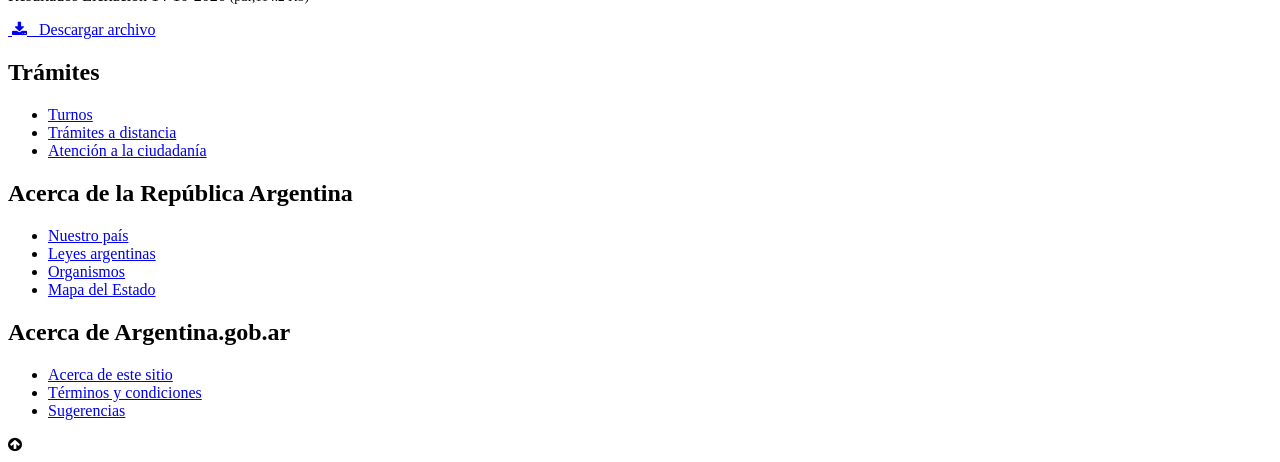
==== commit 64b33d16: "datos: diarios 2026-10-16T23:30Z" ====
--- a/history/licitacion_ultima.html
+++ b/history/licitacion_ultima.html
@@ -19,7 +19,7 @@
   })(window,document,'script','dataLayer','GTM-P68ZXT');</script>
   <!-- End Google Tag Manager -->
   <meta http-equiv="Content-Type" content="text/html; charset=utf-8" />
-<meta name="gtm-id" content="515722" />
+<meta name="gtm-id" content="517671" />
 <meta name="gtm-tipo" content="noticia" />
 <meta name="gtm-padres" content="77983 50691" />
 <meta name="gtm-padre" content="Finanzas" />
@@ -31,7 +31,7 @@
     "@graph": [
         {
             "@type": "NewsArticle",
-            "headline": "Resultado de la licitación por efectivo de instrumentos del Tesoro Nacional denominados en pesos y dólar linked",
+            "headline": "Resultado de la licitación por efectivo de instrumentos del Tesoro Nacional denominados en pesos y dólares estadounidenses",
             "description": "",
             "publisher": {
                 "@type": "GovernmentOrganization",
@@ -45,63 +45,63 @@
                     "url": "https://www.argentina.gob.ar/sites/default/files/argentina-fb.png"
                 }
             },
-            "datePublished": "2026-09-28T16:56:23-03:00",
-            "dateModified": "2026-09-28T16:56:23-03:00",
+            "datePublished": "2026-10-14T17:11:37-03:00",
+            "dateModified": "2026-10-14T17:11:37-03:00",
             "image": {
                 "@type": "ImageObject",
-                "url": "https://www.argentina.gob.ar/sites/default/files/2026/09/resultado_de_licitacion_2026.png"
+                "url": "https://www.argentina.gob.ar/sites/default/files/2026/10/resultado_de_licitacion_2026.png"
             }
         }
     ]
 }</script>
 <meta name="keywords" content="gobierno, argentino, nacional, gobierno argentino, gobierno nacional, República Argentina, administración, gestión, pública, administración pública, gestión pública, digital, trámites, servicios, trámites en línea, gobierno digital, servicios en línea, servicios digitales, Estado, transparencia, ciudadanos, modernización, organismo, organismo público, organismos públicos, organismos, beneficios, beneficios" />
 <link rel="image_src" href="https://www.argentina.gob.ar/sites/default/files/argentina-fb.png" />
-<link rel="canonical" href="https://www.argentina.gob.ar/noticias/resultado-de-la-licitacion-por-efectivo-de-instrumentos-del-tesoro-nacional-denominados-13" />
-<link rel="shortlink" href="https://www.argentina.gob.ar/node/515722" />
+<link rel="canonical" href="https://www.argentina.gob.ar/noticias/resultado-de-la-licitacion-por-efectivo-de-instrumentos-del-tesoro-nacional-denominados-15" />
+<link rel="shortlink" href="https://www.argentina.gob.ar/node/517671" />
 <meta property="og:site_name" content="Argentina.gob.ar" />
-<meta property="og:url" content="https://www.argentina.gob.ar/noticias/resultado-de-la-licitacion-por-efectivo-de-instrumentos-del-tesoro-nacional-denominados-13" />
-<meta property="og:title" content="Resultado de la licitación por efectivo de instrumentos del Tesoro Nacional denominados en pesos y dólar linked" />
-<meta property="og:updated_time" content="2026-09-28T17:03:11-03:00" />
-<meta property="og:image" content="https://www.argentina.gob.ar/sites/default/files/2026/09/resultado_de_licitacion_2026.png" />
-<meta property="og:image:url" content="https://www.argentina.gob.ar/sites/default/files/2026/09/resultado_de_licitacion_2026.png" />
+<meta property="og:url" content="https://www.argentina.gob.ar/noticias/resultado-de-la-licitacion-por-efectivo-de-instrumentos-del-tesoro-nacional-denominados-15" />
+<meta property="og:title" content="Resultado de la licitación por efectivo de instrumentos del Tesoro Nacional denominados en pesos y dólares estadounidenses" />
+<meta property="og:updated_time" content="2026-10-14T17:26:47-03:00" />
+<meta property="og:image" content="https://www.argentina.gob.ar/sites/default/files/2026/10/resultado_de_licitacion_2026.png" />
+<meta property="og:image:url" content="https://www.argentina.gob.ar/sites/default/files/2026/10/resultado_de_licitacion_2026.png" />
 <meta name="twitter:card" content="summary" />
-<meta name="twitter:url" content="https://www.argentina.gob.ar/noticias/resultado-de-la-licitacion-por-efectivo-de-instrumentos-del-tesoro-nacional-denominados-13" />
+<meta name="twitter:url" content="https://www.argentina.gob.ar/noticias/resultado-de-la-licitacion-por-efectivo-de-instrumentos-del-tesoro-nacional-denominados-15" />
 <meta name="twitter:title" content="Resultado de la licitación por efectivo de instrumentos del Tesoro" />
 <meta name="twitter:image" content="https://www.argentina.gob.ar/sites/default/files/argentina-fb.png" />
 <meta property="article:author" content="https://www.facebook.com/casarosadaargentina/" />
-<meta property="article:published_time" content="2026-09-28T16:56:23-03:00" />
-<meta property="article:modified_time" content="2026-09-28T17:03:11-03:00" />
+<meta property="article:published_time" content="2026-10-14T17:11:37-03:00" />
+<meta property="article:modified_time" content="2026-10-14T17:26:47-03:00" />
 <link rel="shortcut icon" href="https://www.argentina.gob.ar/profiles/argentinagobar/themes/argentinagobar/argentinagobar_theme/favicon.ico" type="image/vnd.microsoft.icon" />
 <link rel="apple-touch-icon" href="https://www.argentina.gob.ar/sites/default/files/icon/icon-180x180.png" sizes="180x180" />
 <link rel="apple-touch-icon-precomposed" href="https://www.argentina.gob.ar/sites/default/files/icon/icon-180x180.png" sizes="180x180" />
-  <title>Resultado de la licitación por efectivo de instrumentos del Tesoro Nacional denominados en pesos y dólar linked | Argentina.gob.ar</title>
+  <title>Resultado de la licitación por efectivo de instrumentos del Tesoro Nacional denominados en pesos y dólares estadounidenses | Argentina.gob.ar</title>
   <style>
-@import url("https://www.argentina.gob.ar/modules/system/system.base.css?tm7h89");
+@import url("https://www.argentina.gob.ar/modules/system/system.base.css?tmz5up");
 </style>
 <style>
-@import url("https://www.argentina.gob.ar/profiles/argentinagobar/modules/argentinagobar/argentinagobar_search/css/search.css?tm7h89");
-@import url("https://www.argentina.gob.ar/profiles/argentinagobar/modules/argentinagobar/argentinagobar_webform/css/custom-chosen.css?tm7h89");
-@import url("https://www.argentina.gob.ar/modules/field/theme/field.css?tm7h89");
-@import url("https://www.argentina.gob.ar/profiles/argentinagobar/modules/contrib/field_hidden/field_hidden.css?tm7h89");
-@import url("https://www.argentina.gob.ar/profiles/argentinagobar/modules/argentinagobar/argentinagobar_infoleg/css/infoleg_normativa.css?tm7h89");
-@import url("https://www.argentina.gob.ar/modules/node/node.css?tm7h89");
-@import url("https://www.argentina.gob.ar/profiles/argentinagobar/modules/contrib/user_prune/css/user_prune.css?tm7h89");
-@import url("https://www.argentina.gob.ar/profiles/argentinagobar/modules/contrib/views/css/views.css?tm7h89");
+@import url("https://www.argentina.gob.ar/profiles/argentinagobar/modules/argentinagobar/argentinagobar_search/css/search.css?tmz5up");
+@import url("https://www.argentina.gob.ar/profiles/argentinagobar/modules/argentinagobar/argentinagobar_webform/css/custom-chosen.css?tmz5up");
+@import url("https://www.argentina.gob.ar/modules/field/theme/field.css?tmz5up");
+@import url("https://www.argentina.gob.ar/profiles/argentinagobar/modules/contrib/field_hidden/field_hidden.css?tmz5up");
+@import url("https://www.argentina.gob.ar/profiles/argentinagobar/modules/argentinagobar/argentinagobar_infoleg/css/infoleg_normativa.css?tmz5up");
+@import url("https://www.argentina.gob.ar/modules/node/node.css?tmz5up");
+@import url("https://www.argentina.gob.ar/profiles/argentinagobar/modules/contrib/user_prune/css/user_prune.css?tmz5up");
+@import url("https://www.argentina.gob.ar/profiles/argentinagobar/modules/contrib/views/css/views.css?tmz5up");
 </style>
 <style>
-@import url("https://www.argentina.gob.ar/profiles/argentinagobar/modules/contrib/ctools/css/ctools.css?tm7h89");
-@import url("https://www.argentina.gob.ar/profiles/argentinagobar/modules/contrib/drupar_filtros/css/galeria.css?tm7h89");
-@import url("https://www.argentina.gob.ar/profiles/argentinagobar/modules/contrib/jgm_subastas/css/aabe.css?tm7h89");
-@import url("https://www.argentina.gob.ar/profiles/argentinagobar/modules/contrib/panels/css/panels.css?tm7h89");
-@import url("https://www.argentina.gob.ar/profiles/argentinagobar/modules/contrib/rate/rate.css?tm7h89");
-@import url("https://www.argentina.gob.ar/profiles/argentinagobar/modules/argentinagobar/argentinagobar_campana_gubernamental/css/argentinagobar_campana_gubernamental.css?tm7h89");
+@import url("https://www.argentina.gob.ar/profiles/argentinagobar/modules/contrib/ctools/css/ctools.css?tmz5up");
+@import url("https://www.argentina.gob.ar/profiles/argentinagobar/modules/contrib/drupar_filtros/css/galeria.css?tmz5up");
+@import url("https://www.argentina.gob.ar/profiles/argentinagobar/modules/contrib/jgm_subastas/css/aabe.css?tmz5up");
+@import url("https://www.argentina.gob.ar/profiles/argentinagobar/modules/contrib/panels/css/panels.css?tmz5up");
+@import url("https://www.argentina.gob.ar/profiles/argentinagobar/modules/contrib/rate/rate.css?tmz5up");
+@import url("https://www.argentina.gob.ar/profiles/argentinagobar/modules/argentinagobar/argentinagobar_campana_gubernamental/css/argentinagobar_campana_gubernamental.css?tmz5up");
 </style>
 <link type="text/css" rel="stylesheet" href="https://cdnjs.cloudflare.com/ajax/libs/font-awesome/4.7.0/css/font-awesome.css" media="all" />
 <link type="text/css" rel="stylesheet" href="https://fonts.googleapis.com/css2?family=Encode+Sans:wght@100;200;300;400;500;600;700;800;900&amp;display=swap" media="all" />
 <style>
-@import url("https://www.argentina.gob.ar/profiles/argentinagobar/themes/contrib/poncho/vendor/bootstrap/css/bootstrap.min.css?tm7h89");
-@import url("https://www.argentina.gob.ar/profiles/argentinagobar/themes/contrib/poncho/css/icono-arg.css?tm7h89");
-@import url("https://www.argentina.gob.ar/profiles/argentinagobar/themes/contrib/poncho/css/poncho.min.css?tm7h89");
+@import url("https://www.argentina.gob.ar/profiles/argentinagobar/themes/contrib/poncho/vendor/bootstrap/css/bootstrap.min.css?tmz5up");
+@import url("https://www.argentina.gob.ar/profiles/argentinagobar/themes/contrib/poncho/css/icono-arg.css?tmz5up");
+@import url("https://www.argentina.gob.ar/profiles/argentinagobar/themes/contrib/poncho/css/poncho.min.css?tmz5up");
 </style>
   <!-- HTML5 element support for IE6-8 -->
   <!--[if lt IE 9]>
@@ -113,40 +113,40 @@
 <script src="https://www.argentina.gob.ar/misc/jquery-extend-3.4.0.js?v=3.7.1"></script>
 <script src="https://www.argentina.gob.ar/misc/jquery-html-prefilter-3.5.0-backport.js?v=3.7.1"></script>
 <script src="https://www.argentina.gob.ar/misc/jquery.once.js?v=1.2"></script>
-<script src="https://www.argentina.gob.ar/misc/drupal.js?tm7h89"></script>
+<script src="https://www.argentina.gob.ar/misc/drupal.js?tmz5up"></script>
 <script src="https://www.argentina.gob.ar/profiles/argentinagobar/modules/contrib/jquery_update/js/jquery_browser.js?v=0.0.1"></script>
 <script src="https://www.argentina.gob.ar/misc/form-single-submit.js?v=7.103"></script>
-<script src="https://www.argentina.gob.ar/profiles/argentinagobar/modules/argentinagobar/argentinagobar_areas/js/colorFondoGrupoAtajos.js?tm7h89"></script>
-<script src="https://www.argentina.gob.ar/profiles/argentinagobar/modules/argentinagobar/argentinagobar_tramites/js/resize_media.js?tm7h89"></script>
-<script src="https://www.argentina.gob.ar/profiles/argentinagobar/modules/argentinagobar/argentinagobar_usuarios/js/limpiarCampo.js?tm7h89"></script>
-<script src="https://www.argentina.gob.ar/profiles/argentinagobar/modules/contrib/entityreference/js/entityreference.js?tm7h89"></script>
-<script src="https://www.argentina.gob.ar/profiles/argentinagobar/modules/argentinagobar/argentinagobar_infoleg/js/infoleg_normativa.js?tm7h89"></script>
-<script src="https://www.argentina.gob.ar/sites/default/files/languages/es_-ItMtJilxuuiLFTCnmK_k5zP6zPqMXd_ji181zFXfvs.js?tm7h89"></script>
-<script src="https://www.argentina.gob.ar/profiles/argentinagobar/modules/contrib/drupar_filtros/js/mdBlank.js?tm7h89"></script>
-<script src="https://www.argentina.gob.ar/profiles/argentinagobar/modules/contrib/drupar_filtros/js/galeria.js?tm7h89"></script>
-<script src="https://www.argentina.gob.ar/profiles/argentinagobar/modules/contrib/drupar_filtros/js/jquery.touchSwipe.min.js?tm7h89"></script>
-<script src="https://www.argentina.gob.ar/profiles/argentinagobar/modules/contrib/jgm_subastas/js/aabe.js?tm7h89"></script>
-<script src="https://www.argentina.gob.ar/profiles/argentinagobar/modules/argentinagobar/argentinagobar_webform/js/button.js?tm7h89"></script>
-<script src="https://www.argentina.gob.ar/profiles/argentinagobar/modules/contrib/vuce_calendario/js/button.js?tm7h89"></script>
-<script src="https://www.argentina.gob.ar/profiles/argentinagobar/modules/argentinagobar/argentinagobar_campana_gubernamental/js/argentinagobar_campana_gubernamental.js?tm7h89"></script>
+<script src="https://www.argentina.gob.ar/profiles/argentinagobar/modules/argentinagobar/argentinagobar_areas/js/colorFondoGrupoAtajos.js?tmz5up"></script>
+<script src="https://www.argentina.gob.ar/profiles/argentinagobar/modules/argentinagobar/argentinagobar_tramites/js/resize_media.js?tmz5up"></script>
+<script src="https://www.argentina.gob.ar/profiles/argentinagobar/modules/argentinagobar/argentinagobar_usuarios/js/limpiarCampo.js?tmz5up"></script>
+<script src="https://www.argentina.gob.ar/profiles/argentinagobar/modules/contrib/entityreference/js/entityreference.js?tmz5up"></script>
+<script src="https://www.argentina.gob.ar/profiles/argentinagobar/modules/argentinagobar/argentinagobar_infoleg/js/infoleg_normativa.js?tmz5up"></script>
+<script src="https://www.argentina.gob.ar/sites/default/files/languages/es_-ItMtJilxuuiLFTCnmK_k5zP6zPqMXd_ji181zFXfvs.js?tmz5up"></script>
+<script src="https://www.argentina.gob.ar/profiles/argentinagobar/modules/contrib/drupar_filtros/js/mdBlank.js?tmz5up"></script>
+<script src="https://www.argentina.gob.ar/profiles/argentinagobar/modules/contrib/drupar_filtros/js/galeria.js?tmz5up"></script>
+<script src="https://www.argentina.gob.ar/profiles/argentinagobar/modules/contrib/drupar_filtros/js/jquery.touchSwipe.min.js?tmz5up"></script>
+<script src="https://www.argentina.gob.ar/profiles/argentinagobar/modules/contrib/jgm_subastas/js/aabe.js?tmz5up"></script>
+<script src="https://www.argentina.gob.ar/profiles/argentinagobar/modules/argentinagobar/argentinagobar_webform/js/button.js?tmz5up"></script>
+<script src="https://www.argentina.gob.ar/profiles/argentinagobar/modules/contrib/vuce_calendario/js/button.js?tmz5up"></script>
+<script src="https://www.argentina.gob.ar/profiles/argentinagobar/modules/argentinagobar/argentinagobar_campana_gubernamental/js/argentinagobar_campana_gubernamental.js?tmz5up"></script>
 <script>dataLayer.push({
           'event_name': 'trackPageview',
-          'nodo_id': '515722',
+          'nodo_id': '517671',
           'nodos_padres': '77983 50691',
           'org_dependencia': 'Finanzas',
           'ministerio': 'Ministerio de Economía',
           'cont_tipo': 'noticia',
         });</script>
-<script src="https://www.argentina.gob.ar/profiles/argentinagobar/themes/contrib/poncho/vendor/bootstrap/js/bootstrap.min.js?tm7h89"></script>
-<script src="https://www.argentina.gob.ar/profiles/argentinagobar/themes/contrib/poncho/js/scrolltotop.js?tm7h89"></script>
-<script src="https://www.argentina.gob.ar/profiles/argentinagobar/themes/contrib/poncho/js/datatables.min.js?tm7h89"></script>
-<script src="https://www.argentina.gob.ar/profiles/argentinagobar/themes/contrib/poncho/js/intl.min.js?tm7h89"></script>
-<script src="https://www.argentina.gob.ar/profiles/argentinagobar/themes/contrib/poncho/js/device-breadcrumb.js?tm7h89"></script>
-<script src="https://www.argentina.gob.ar/profiles/argentinagobar/themes/contrib/poncho/js/device-breadcrumb-listener.js?tm7h89"></script>
+<script src="https://www.argentina.gob.ar/profiles/argentinagobar/themes/contrib/poncho/vendor/bootstrap/js/bootstrap.min.js?tmz5up"></script>
+<script src="https://www.argentina.gob.ar/profiles/argentinagobar/themes/contrib/poncho/js/scrolltotop.js?tmz5up"></script>
+<script src="https://www.argentina.gob.ar/profiles/argentinagobar/themes/contrib/poncho/js/datatables.min.js?tmz5up"></script>
+<script src="https://www.argentina.gob.ar/profiles/argentinagobar/themes/contrib/poncho/js/intl.min.js?tmz5up"></script>
+<script src="https://www.argentina.gob.ar/profiles/argentinagobar/themes/contrib/poncho/js/device-breadcrumb.js?tmz5up"></script>
+<script src="https://www.argentina.gob.ar/profiles/argentinagobar/themes/contrib/poncho/js/device-breadcrumb-listener.js?tmz5up"></script>
 <script src="https://www.argentina.gob.ar/profiles/argentinagobar/modules/contrib/jquery_update/js/jquery_position.js?v=0.0.1"></script>
-<script>jQuery.extend(Drupal.settings, {"basePath":"\/","pathPrefix":"","setHasJsCookie":0,"ajaxPageState":{"theme":"argentinagobar_theme","theme_token":"5MaUD6pWKbmgkM9O6EXwwPDmA_yhJ3NhIN96khIO-7o","js":{"profiles\/argentinagobar\/modules\/argentinagobar\/argentinagobar_search\/js\/solr_search.js":1,"profiles\/argentinagobar\/themes\/contrib\/bootstrap\/js\/bootstrap.js":1,"\/profiles\/argentinagobar\/libraries\/jquery.jquery-371\/jquery-3.7.1.min.js":1,"0":1,"\/profiles\/argentinagobar\/libraries\/jquery.jquery-migrate\/jquery-migrate-3.5.2.min.js":1,"misc\/jquery-extend-3.4.0.js":1,"misc\/jquery-html-prefilter-3.5.0-backport.js":1,"misc\/jquery.once.js":1,"misc\/drupal.js":1,"profiles\/argentinagobar\/modules\/contrib\/jquery_update\/js\/jquery_browser.js":1,"misc\/form-single-submit.js":1,"profiles\/argentinagobar\/modules\/argentinagobar\/argentinagobar_areas\/js\/colorFondoGrupoAtajos.js":1,"profiles\/argentinagobar\/modules\/argentinagobar\/argentinagobar_tramites\/js\/resize_media.js":1,"profiles\/argentinagobar\/modules\/argentinagobar\/argentinagobar_usuarios\/js\/limpiarCampo.js":1,"profiles\/argentinagobar\/modules\/contrib\/entityreference\/js\/entityreference.js":1,"profiles\/argentinagobar\/modules\/argentinagobar\/argentinagobar_infoleg\/js\/infoleg_normativa.js":1,"public:\/\/languages\/es_-ItMtJilxuuiLFTCnmK_k5zP6zPqMXd_ji181zFXfvs.js":1,"profiles\/argentinagobar\/modules\/contrib\/drupar_filtros\/js\/mdBlank.js":1,"profiles\/argentinagobar\/modules\/contrib\/drupar_filtros\/js\/galeria.js":1,"profiles\/argentinagobar\/modules\/contrib\/drupar_filtros\/js\/jquery.touchSwipe.min.js":1,"profiles\/argentinagobar\/modules\/contrib\/jgm_subastas\/js\/aabe.js":1,"profiles\/argentinagobar\/modules\/argentinagobar\/argentinagobar_webform\/js\/button.js":1,"profiles\/argentinagobar\/modules\/contrib\/vuce_calendario\/js\/button.js":1,"profiles\/argentinagobar\/modules\/argentinagobar\/argentinagobar_campana_gubernamental\/js\/argentinagobar_campana_gubernamental.js":1,"1":1,"profiles\/argentinagobar\/themes\/contrib\/poncho\/vendor\/bootstrap\/js\/bootstrap.min.js":1,"profiles\/argentinagobar\/themes\/contrib\/poncho\/js\/scrolltotop.js":1,"profiles\/argentinagobar\/themes\/contrib\/poncho\/js\/datatables.min.js":1,"profiles\/argentinagobar\/themes\/contrib\/poncho\/js\/intl.min.js":1,"profiles\/argentinagobar\/themes\/contrib\/poncho\/js\/device-breadcrumb.js":1,"profiles\/argentinagobar\/themes\/contrib\/poncho\/js\/device-breadcrumb-listener.js":1,"profiles\/argentinagobar\/modules\/contrib\/jquery_update\/js\/jquery_position.js":1},"css":{"modules\/system\/system.base.css":1,"profiles\/argentinagobar\/modules\/argentinagobar\/argentinagobar_search\/css\/search.css":1,"profiles\/argentinagobar\/modules\/argentinagobar\/argentinagobar_webform\/css\/custom-chosen.css":1,"modules\/field\/theme\/field.css":1,"profiles\/argentinagobar\/modules\/contrib\/field_hidden\/field_hidden.css":1,"profiles\/argentinagobar\/modules\/argentinagobar\/argentinagobar_infoleg\/css\/infoleg_normativa.css":1,"modules\/node\/node.css":1,"profiles\/argentinagobar\/modules\/contrib\/user_prune\/css\/user_prune.css":1,"profiles\/argentinagobar\/modules\/contrib\/views\/css\/views.css":1,"profiles\/argentinagobar\/modules\/contrib\/ctools\/css\/ctools.css":1,"profiles\/argentinagobar\/modules\/contrib\/drupar_filtros\/css\/galeria.css":1,"profiles\/argentinagobar\/modules\/contrib\/jgm_subastas\/css\/aabe.css":1,"profiles\/argentinagobar\/modules\/contrib\/panels\/css\/panels.css":1,"profiles\/argentinagobar\/modules\/contrib\/rate\/rate.css":1,"profiles\/argentinagobar\/modules\/argentinagobar\/argentinagobar_campana_gubernamental\/css\/argentinagobar_campana_gubernamental.css":1,"https:\/\/cdnjs.cloudflare.com\/ajax\/libs\/font-awesome\/4.7.0\/css\/font-awesome.css":1,"https:\/\/fonts.googleapis.com\/css2?family=Encode+Sans:wght@100;200;300;400;500;600;700;800;900\u0026display=swap":1,"profiles\/argentinagobar\/themes\/contrib\/poncho\/vendor\/bootstrap\/css\/bootstrap.min.css":1,"profiles\/argentinagobar\/themes\/contrib\/poncho\/css\/icono-arg.css":1,"profiles\/argentinagobar\/themes\/contrib\/poncho\/css\/poncho.min.css":1}},"urlIsAjaxTrusted":{"\/noticias\/resultado-de-la-licitacion-por-efectivo-de-instrumentos-del-tesoro-nacional-denominados-13":true},"ogContext":{"groupType":"node","gid":"77983"},"bootstrap":{"anchorsFix":"0","anchorsSmoothScrolling":"0","formHasError":1,"popoverEnabled":1,"popoverOptions":{"animation":1,"html":0,"placement":"right","selector":"","trigger":"click","triggerAutoclose":1,"title":"","content":"","delay":0,"container":"body"},"tooltipEnabled":1,"tooltipOptions":{"animation":1,"html":0,"placement":"auto left","selector":"","trigger":"focus hover","delay":0,"container":"body"}}});</script>
+<script>jQuery.extend(Drupal.settings, {"basePath":"\/","pathPrefix":"","setHasJsCookie":0,"ajaxPageState":{"theme":"argentinagobar_theme","theme_token":"aWacrEbIDrVRB3Xy3OtkV2eYlz3JsbfNPP5YAPk4QJE","js":{"profiles\/argentinagobar\/modules\/argentinagobar\/argentinagobar_search\/js\/solr_search.js":1,"profiles\/argentinagobar\/themes\/contrib\/bootstrap\/js\/bootstrap.js":1,"\/profiles\/argentinagobar\/libraries\/jquery.jquery-371\/jquery-3.7.1.min.js":1,"0":1,"\/profiles\/argentinagobar\/libraries\/jquery.jquery-migrate\/jquery-migrate-3.5.2.min.js":1,"misc\/jquery-extend-3.4.0.js":1,"misc\/jquery-html-prefilter-3.5.0-backport.js":1,"misc\/jquery.once.js":1,"misc\/drupal.js":1,"profiles\/argentinagobar\/modules\/contrib\/jquery_update\/js\/jquery_browser.js":1,"misc\/form-single-submit.js":1,"profiles\/argentinagobar\/modules\/argentinagobar\/argentinagobar_areas\/js\/colorFondoGrupoAtajos.js":1,"profiles\/argentinagobar\/modules\/argentinagobar\/argentinagobar_tramites\/js\/resize_media.js":1,"profiles\/argentinagobar\/modules\/argentinagobar\/argentinagobar_usuarios\/js\/limpiarCampo.js":1,"profiles\/argentinagobar\/modules\/contrib\/entityreference\/js\/entityreference.js":1,"profiles\/argentinagobar\/modules\/argentinagobar\/argentinagobar_infoleg\/js\/infoleg_normativa.js":1,"public:\/\/languages\/es_-ItMtJilxuuiLFTCnmK_k5zP6zPqMXd_ji181zFXfvs.js":1,"profiles\/argentinagobar\/modules\/contrib\/drupar_filtros\/js\/mdBlank.js":1,"profiles\/argentinagobar\/modules\/contrib\/drupar_filtros\/js\/galeria.js":1,"profiles\/argentinagobar\/modules\/contrib\/drupar_filtros\/js\/jquery.touchSwipe.min.js":1,"profiles\/argentinagobar\/modules\/contrib\/jgm_subastas\/js\/aabe.js":1,"profiles\/argentinagobar\/modules\/argentinagobar\/argentinagobar_webform\/js\/button.js":1,"profiles\/argentinagobar\/modules\/contrib\/vuce_calendario\/js\/button.js":1,"profiles\/argentinagobar\/modules\/argentinagobar\/argentinagobar_campana_gubernamental\/js\/argentinagobar_campana_gubernamental.js":1,"1":1,"profiles\/argentinagobar\/themes\/contrib\/poncho\/vendor\/bootstrap\/js\/bootstrap.min.js":1,"profiles\/argentinagobar\/themes\/contrib\/poncho\/js\/scrolltotop.js":1,"profiles\/argentinagobar\/themes\/contrib\/poncho\/js\/datatables.min.js":1,"profiles\/argentinagobar\/themes\/contrib\/poncho\/js\/intl.min.js":1,"profiles\/argentinagobar\/themes\/contrib\/poncho\/js\/device-breadcrumb.js":1,"profiles\/argentinagobar\/themes\/contrib\/poncho\/js\/device-breadcrumb-listener.js":1,"profiles\/argentinagobar\/modules\/contrib\/jquery_update\/js\/jquery_position.js":1},"css":{"modules\/system\/system.base.css":1,"profiles\/argentinagobar\/modules\/argentinagobar\/argentinagobar_search\/css\/search.css":1,"profiles\/argentinagobar\/modules\/argentinagobar\/argentinagobar_webform\/css\/custom-chosen.css":1,"modules\/field\/theme\/field.css":1,"profiles\/argentinagobar\/modules\/contrib\/field_hidden\/field_hidden.css":1,"profiles\/argentinagobar\/modules\/argentinagobar\/argentinagobar_infoleg\/css\/infoleg_normativa.css":1,"modules\/node\/node.css":1,"profiles\/argentinagobar\/modules\/contrib\/user_prune\/css\/user_prune.css":1,"profiles\/argentinagobar\/modules\/contrib\/views\/css\/views.css":1,"profiles\/argentinagobar\/modules\/contrib\/ctools\/css\/ctools.css":1,"profiles\/argentinagobar\/modules\/contrib\/drupar_filtros\/css\/galeria.css":1,"profiles\/argentinagobar\/modules\/contrib\/jgm_subastas\/css\/aabe.css":1,"profiles\/argentinagobar\/modules\/contrib\/panels\/css\/panels.css":1,"profiles\/argentinagobar\/modules\/contrib\/rate\/rate.css":1,"profiles\/argentinagobar\/modules\/argentinagobar\/argentinagobar_campana_gubernamental\/css\/argentinagobar_campana_gubernamental.css":1,"https:\/\/cdnjs.cloudflare.com\/ajax\/libs\/font-awesome\/4.7.0\/css\/font-awesome.css":1,"https:\/\/fonts.googleapis.com\/css2?family=Encode+Sans:wght@100;200;300;400;500;600;700;800;900\u0026display=swap":1,"profiles\/argentinagobar\/themes\/contrib\/poncho\/vendor\/bootstrap\/css\/bootstrap.min.css":1,"profiles\/argentinagobar\/themes\/contrib\/poncho\/css\/icono-arg.css":1,"profiles\/argentinagobar\/themes\/contrib\/poncho\/css\/poncho.min.css":1}},"urlIsAjaxTrusted":{"\/noticias\/resultado-de-la-licitacion-por-efectivo-de-instrumentos-del-tesoro-nacional-denominados-15":true},"ogContext":{"groupType":"node","gid":"77983"},"bootstrap":{"anchorsFix":"0","anchorsSmoothScrolling":"0","formHasError":1,"popoverEnabled":1,"popoverOptions":{"animation":1,"html":0,"placement":"right","selector":"","trigger":"click","triggerAutoclose":1,"title":"","content":"","delay":0,"container":"body"},"tooltipEnabled":1,"tooltipOptions":{"animation":1,"html":0,"placement":"auto left","selector":"","trigger":"focus hover","delay":0,"container":"body"}}});</script>
 </head>
-<body class="html not-front not-logged-in no-sidebars page-node page-node- page-node-515722 node-type-noticia og-context og-context-node og-context-node-77983 i18n-es">
+<body class="html not-front not-logged-in no-sidebars page-node page-node- page-node-517671 node-type-noticia og-context og-context-node og-context-node-77983 i18n-es">
   <!-- Google Tag Manager (noscript) -->
   <noscript><iframe title="Script GTM" aria-hidden="true" src="//www.googletagmanager.com/ns.html?id=GTM-P68ZXT" style="display:none;visibility:hidden;height:0;width:0"></iframe></noscript>
   <!-- End Google Tag Manager (noscript) -->
@@ -179,7 +179,7 @@
 
       
   <div class="pull-left">
-  <form class="main-form" role="search" action="/noticias/resultado-de-la-licitacion-por-efectivo-de-instrumentos-del-tesoro-nacional-denominados-13" method="post" id="apachesolr-search-custom-page-search-form" accept-charset="UTF-8"><div><input type="hidden" name="form_build_id" value="form-F4kOdV-tYlv68Ad_N4ENw8egJ5a-WQfOOr106nvOSWg" />
+  <form class="main-form" role="search" action="/noticias/resultado-de-la-licitacion-por-efectivo-de-instrumentos-del-tesoro-nacional-denominados-15" method="post" id="apachesolr-search-custom-page-search-form" accept-charset="UTF-8"><div><input type="hidden" name="form_build_id" value="form-IcvP-qOUimxS25lkjoYFe3VTotlQJAtuROUmC4E6g8M" />
 <input type="hidden" name="form_id" value="apachesolr_search_custom_page_search_form" />
 <div style="display:none;"><div class="form-item form-item-tarro-de-miel form-type-textfield form-group"> <label class="control-label" for="edit-tarro-de-miel-apachesolr-search-custom-page-search-form">Dejar en blanco</label>
 <input id="edit-tarro-de-miel-apachesolr-search-custom-page-search-form" class="form-control form-text" type="text" name="tarro_de_miel" value="" size="60" maxlength="128" /></div></div><div class="input-group">
@@ -217,7 +217,7 @@
                 <ol class="breadcrumb" itemscope itemtype="https://schema.org/BreadcrumbList"><li itemprop="itemListElement" itemscope itemtype="https://schema.org/ListItem" ><a itemprop="item" href="/"><span itemprop="name">Inicio</span></a><meta itemprop="position" content="1" /></li>
 <li itemprop="itemListElement" itemscope itemtype="https://schema.org/ListItem" ><a itemprop="item" href="/economia"><span itemprop="name">Ministerio de Economía</span></a><meta itemprop="position" content="2" /></li>
 <li itemprop="itemListElement" itemscope itemtype="https://schema.org/ListItem" ><a itemprop="item" href="/economia/finanzas"><span itemprop="name">Finanzas</span></a><meta itemprop="position" content="3" /></li>
-<li class="active" itemprop="itemListElement" itemscope itemtype="https://schema.org/ListItem" ><span itemprop="name">Resultado de la licitación por efectivo de instrumentos del Tesoro Nacional denominados en pesos y dólar linked </span><meta itemprop="position" content="4" /></li>
+<li class="active" itemprop="itemListElement" itemscope itemtype="https://schema.org/ListItem" ><span itemprop="name">Resultado de la licitación por efectivo de instrumentos del Tesoro Nacional denominados en pesos y dólares estadounidenses</span><meta itemprop="position" content="4" /></li>
 </ol>            </div>
         </div>
     </div>
@@ -228,7 +228,7 @@
             <div class="col-md-12">
                 <!-- titulo -->
                 <div class="title-description">
-                    <h1>Resultado de la licitación por efectivo de instrumentos del Tesoro Nacional denominados en pesos y dólar linked </h1>
+                    <h1>Resultado de la licitación por efectivo de instrumentos del Tesoro Nacional denominados en pesos y dólares estadounidenses</h1>
                 </div>
                 <!-- / titulo -->
 
@@ -243,22 +243,22 @@
                     <div class="col-md-6 col-sm-6 small news__time">
                         <time 
                             class="text-muted" 
-                            datetime='2026-09-28 16:56:23'>
-                            28 de septiembre de 2026                        </time>
+                            datetime='2026-10-14 17:11:37'>
+                            14 de octubre de 2026                        </time>
                     </div>
                     <!-- fecha publicado -->
                     
                     <!-- redes sociales -->
                     <div class="section-actions col-md-6 social-share news__social-share">
       <ul class="list-inline">
-        <li><a href="https://www.facebook.com/sharer/sharer.php?u=https%3A%2F%2Fwww.argentina.gob.ar%2Fnoticias%2Fresultado-de-la-licitacion-por-efectivo-de-instrumentos-del-tesoro-nacional-denominados-13&amp;title=Resultado+de+la+licitaci%C3%B3n+por+efectivo+de+instrumentos+del+Tesoro+Nacional+denominados+en+pesos+y+d%C3%B3lar+linked+" target="_blank" rel="noopener noreferrer"><span class="sr-only">Compartir en Facebook</span><i class="icono-arg-facebook-f-" aria-hidden="true"></i></a></li>
-        <li><a href="https://x.com/share?url=https%3A%2F%2Fwww.argentina.gob.ar%2Fnoticias%2Fresultado-de-la-licitacion-por-efectivo-de-instrumentos-del-tesoro-nacional-denominados-13&amp;title=Resultado+de+la+licitaci%C3%B3n+por+efectivo+de+instrumentos+del+Tesoro+Nacional+denominados+en+pesos+y+d%C3%B3lar+linked+" target="_blank" rel="noopener noreferrer"><span class="sr-only">Compartir en X</span><i class="icono-arg-twitter-pajaro" aria-hidden="true"></i></a></li>
-        <li><a href="https://www.linkedin.com/shareArticle?mini=true&url=https%3A%2F%2Fwww.argentina.gob.ar%2Fnoticias%2Fresultado-de-la-licitacion-por-efectivo-de-instrumentos-del-tesoro-nacional-denominados-13" target="_blank" rel="noopener noreferrer"><span class="sr-only">Compartir en Linkedin</span><i class="icono-arg-linkedin-in" aria-hidden="true"></i></a></li>
-        <li><a href="https://web.whatsapp.com/send?text=https%3A%2F%2Fwww.argentina.gob.ar%2Fnoticias%2Fresultado-de-la-licitacion-por-efectivo-de-instrumentos-del-tesoro-nacional-denominados-13&amp;title=Resultado+de+la+licitaci%C3%B3n+por+efectivo+de+instrumentos+del+Tesoro+Nacional+denominados+en+pesos+y+d%C3%B3lar+linked+" target="_blank" id="linkWA1" rel="noopener noreferrer"><span class="sr-only">Compartir en Whatsapp</span>
+        <li><a href="https://www.facebook.com/sharer/sharer.php?u=https%3A%2F%2Fwww.argentina.gob.ar%2Fnoticias%2Fresultado-de-la-licitacion-por-efectivo-de-instrumentos-del-tesoro-nacional-denominados-15&amp;title=Resultado+de+la+licitaci%C3%B3n+por+efectivo+de+instrumentos+del+Tesoro+Nacional+denominados+en+pesos+y+d%C3%B3lares+estadounidenses" target="_blank" rel="noopener noreferrer"><span class="sr-only">Compartir en Facebook</span><i class="icono-arg-facebook-f-" aria-hidden="true"></i></a></li>
+        <li><a href="https://x.com/share?url=https%3A%2F%2Fwww.argentina.gob.ar%2Fnoticias%2Fresultado-de-la-licitacion-por-efectivo-de-instrumentos-del-tesoro-nacional-denominados-15&amp;title=Resultado+de+la+licitaci%C3%B3n+por+efectivo+de+instrumentos+del+Tesoro+Nacional+denominados+en+pesos+y+d%C3%B3lares+estadounidenses" target="_blank" rel="noopener noreferrer"><span class="sr-only">Compartir en X</span><i class="icono-arg-twitter-pajaro" aria-hidden="true"></i></a></li>
+        <li><a href="https://www.linkedin.com/shareArticle?mini=true&url=https%3A%2F%2Fwww.argentina.gob.ar%2Fnoticias%2Fresultado-de-la-licitacion-por-efectivo-de-instrumentos-del-tesoro-nacional-denominados-15" target="_blank" rel="noopener noreferrer"><span class="sr-only">Compartir en Linkedin</span><i class="icono-arg-linkedin-in" aria-hidden="true"></i></a></li>
+        <li><a href="https://web.whatsapp.com/send?text=https%3A%2F%2Fwww.argentina.gob.ar%2Fnoticias%2Fresultado-de-la-licitacion-por-efectivo-de-instrumentos-del-tesoro-nacional-denominados-15&amp;title=Resultado+de+la+licitaci%C3%B3n+por+efectivo+de+instrumentos+del+Tesoro+Nacional+denominados+en+pesos+y+d%C3%B3lares+estadounidenses" target="_blank" id="linkWA1" rel="noopener noreferrer"><span class="sr-only">Compartir en Whatsapp</span>
           <i class="icono-arg-whatsapp-telefono" aria-hidden="true">
           </i></a></li>
         <li>
-        <a href="https://t.me/share/url?url=https%3A%2F%2Fwww.argentina.gob.ar%2Fnoticias%2Fresultado-de-la-licitacion-por-efectivo-de-instrumentos-del-tesoro-nacional-denominados-13&text=Resultado+de+la+licitaci%C3%B3n+por+efectivo+de+instrumentos+del+Tesoro+Nacional+denominados+en+pesos+y+d%C3%B3lar+linked+" target="_blank" id="linkTG1" rel="noopener noreferrer">
+        <a href="https://t.me/share/url?url=https%3A%2F%2Fwww.argentina.gob.ar%2Fnoticias%2Fresultado-de-la-licitacion-por-efectivo-de-instrumentos-del-tesoro-nacional-denominados-15&text=Resultado+de+la+licitaci%C3%B3n+por+efectivo+de+instrumentos+del+Tesoro+Nacional+denominados+en+pesos+y+d%C3%B3lares+estadounidenses" target="_blank" id="linkTG1" rel="noopener noreferrer">
         <span class="sr-only">Compartir en Telegram</span>
         <i class="icono-arg-telegram-avion" aria-hidden="true"></i></a>
         </li>
@@ -268,7 +268,7 @@
   <script>
       var userAgent = navigator.userAgent || navigator.vendor || window.opera;
       if (/android/i.test(userAgent) || ((/iPad|iPhone|iPod/.test(userAgent) && !window.MSStream))) {
-        document.getElementById("linkWA1").href = "whatsapp://send?text=https://www.argentina.gob.ar/noticias/resultado-de-la-licitacion-por-efectivo-de-instrumentos-del-tesoro-nacional-denominados-13"
+        document.getElementById("linkWA1").href = "whatsapp://send?text=https://www.argentina.gob.ar/noticias/resultado-de-la-licitacion-por-efectivo-de-instrumentos-del-tesoro-nacional-denominados-15"
       }
   </script>                    <!-- / redes sociales -->
                 </div>
@@ -304,7 +304,7 @@
   
   <div class="pane-content">
     <div class=""><p>La Secretaría de Finanzas anuncia los resultados de la licitación del día de la fecha.</p>
-<p>Se recibieron ofertas por un total de valor efectivo de $ 9,77 billones, y se adjudicó un total de valor efectivo $ 8,62 billones.</p>
+<p>Se recibieron ofertas por un total de valor efectivo de $ 9,49 billones, y se adjudicó un total de valor efectivo $ 6,61 billones.</p>
 <p>A continuación, se resumen los totales:</p>
 <table class="table table-responsive-poncho">
 <thead>
@@ -318,44 +318,44 @@
 <tbody>
 <tr>
 <td data-label=>Cantidad de Ofertas Recibidas</td>
-<td data-label=Resultados&nbsp;de&nbsp;la&nbsp;Licitación&nbsp;por&nbsp;instrumentos&nbsp;denominados&nbsp;en&nbsp;pesos>2.609</td>
-<td data-label=Resultado&nbsp;de&nbsp;la&nbsp;Licitación&nbsp;por&nbsp;instrumentos&nbsp;denominados&nbsp;en&nbsp;Dólares&nbsp;Estadounidenses>693</td>
-<td data-label=TOTAL&nbsp;(El&nbsp;VE&nbsp;de&nbsp;los&nbsp;títulos&nbsp;denominados&nbsp;en&nbsp;Dólares&nbsp;Estadounidenses&nbsp;se&nbsp;expresan&nbsp;en&nbsp;pesos&nbsp;al&nbsp;tipo&nbsp;de&nbsp;cambio&nbsp;"T-1"&nbsp;de&nbsp;la&nbsp;Com.&nbsp;"A"&nbsp;3500)&nbsp;>3.302</td>
+<td data-label=Resultados&nbsp;de&nbsp;la&nbsp;Licitación&nbsp;por&nbsp;instrumentos&nbsp;denominados&nbsp;en&nbsp;pesos>2.800</td>
+<td data-label=Resultado&nbsp;de&nbsp;la&nbsp;Licitación&nbsp;por&nbsp;instrumentos&nbsp;denominados&nbsp;en&nbsp;Dólares&nbsp;Estadounidenses>560</td>
+<td data-label=TOTAL&nbsp;(El&nbsp;VE&nbsp;de&nbsp;los&nbsp;títulos&nbsp;denominados&nbsp;en&nbsp;Dólares&nbsp;Estadounidenses&nbsp;se&nbsp;expresan&nbsp;en&nbsp;pesos&nbsp;al&nbsp;tipo&nbsp;de&nbsp;cambio&nbsp;"T-1"&nbsp;de&nbsp;la&nbsp;Com.&nbsp;"A"&nbsp;3500)&nbsp;>3.360</td>
 </tr>
 <tr>
 <td data-label=>Total VNO Ofertado (*)</td>
-<td data-label=Resultados&nbsp;de&nbsp;la&nbsp;Licitación&nbsp;por&nbsp;instrumentos&nbsp;denominados&nbsp;en&nbsp;pesos>$ 6.087.238</td>
-<td data-label=Resultado&nbsp;de&nbsp;la&nbsp;Licitación&nbsp;por&nbsp;instrumentos&nbsp;denominados&nbsp;en&nbsp;Dólares&nbsp;Estadounidenses>USD 1.370</td>
-<td data-label=TOTAL&nbsp;(El&nbsp;VE&nbsp;de&nbsp;los&nbsp;títulos&nbsp;denominados&nbsp;en&nbsp;Dólares&nbsp;Estadounidenses&nbsp;se&nbsp;expresan&nbsp;en&nbsp;pesos&nbsp;al&nbsp;tipo&nbsp;de&nbsp;cambio&nbsp;"T-1"&nbsp;de&nbsp;la&nbsp;Com.&nbsp;"A"&nbsp;3500)&nbsp;>$ 8.174.414</td>
+<td data-label=Resultados&nbsp;de&nbsp;la&nbsp;Licitación&nbsp;por&nbsp;instrumentos&nbsp;denominados&nbsp;en&nbsp;pesos>$ 7.990.581</td>
+<td data-label=Resultado&nbsp;de&nbsp;la&nbsp;Licitación&nbsp;por&nbsp;instrumentos&nbsp;denominados&nbsp;en&nbsp;Dólares&nbsp;Estadounidenses>USD 990</td>
+<td data-label=TOTAL&nbsp;(El&nbsp;VE&nbsp;de&nbsp;los&nbsp;títulos&nbsp;denominados&nbsp;en&nbsp;Dólares&nbsp;Estadounidenses&nbsp;se&nbsp;expresan&nbsp;en&nbsp;pesos&nbsp;al&nbsp;tipo&nbsp;de&nbsp;cambio&nbsp;"T-1"&nbsp;de&nbsp;la&nbsp;Com.&nbsp;"A"&nbsp;3500)&nbsp;>$ 9.490.576</td>
 </tr>
 <tr>
 <td data-label=>Total VE Ofertado (*)</td>
-<td data-label=Resultados&nbsp;de&nbsp;la&nbsp;Licitación&nbsp;por&nbsp;instrumentos&nbsp;denominados&nbsp;en&nbsp;pesos>$ 7.696.520</td>
-<td data-label=Resultado&nbsp;de&nbsp;la&nbsp;Licitación&nbsp;por&nbsp;instrumentos&nbsp;denominados&nbsp;en&nbsp;Dólares&nbsp;Estadounidenses>$ 2.073.926</td>
-<td data-label=TOTAL&nbsp;(El&nbsp;VE&nbsp;de&nbsp;los&nbsp;títulos&nbsp;denominados&nbsp;en&nbsp;Dólares&nbsp;Estadounidenses&nbsp;se&nbsp;expresan&nbsp;en&nbsp;pesos&nbsp;al&nbsp;tipo&nbsp;de&nbsp;cambio&nbsp;"T-1"&nbsp;de&nbsp;la&nbsp;Com.&nbsp;"A"&nbsp;3500)&nbsp;>$ 9.770.447</td>
+<td data-label=Resultados&nbsp;de&nbsp;la&nbsp;Licitación&nbsp;por&nbsp;instrumentos&nbsp;denominados&nbsp;en&nbsp;pesos>$ 8.062.465</td>
+<td data-label=Resultado&nbsp;de&nbsp;la&nbsp;Licitación&nbsp;por&nbsp;instrumentos&nbsp;denominados&nbsp;en&nbsp;Dólares&nbsp;Estadounidenses>$ 1.427.786</td>
+<td data-label=TOTAL&nbsp;(El&nbsp;VE&nbsp;de&nbsp;los&nbsp;títulos&nbsp;denominados&nbsp;en&nbsp;Dólares&nbsp;Estadounidenses&nbsp;se&nbsp;expresan&nbsp;en&nbsp;pesos&nbsp;al&nbsp;tipo&nbsp;de&nbsp;cambio&nbsp;"T-1"&nbsp;de&nbsp;la&nbsp;Com.&nbsp;"A"&nbsp;3500)&nbsp;>$ 9.490.251</td>
 </tr>
 <tr>
 <td data-label=>Total VNO Adjudicado (*)</td>
-<td data-label=Resultados&nbsp;de&nbsp;la&nbsp;Licitación&nbsp;por&nbsp;instrumentos&nbsp;denominados&nbsp;en&nbsp;pesos>$ 5.422.296</td>
-<td data-label=Resultado&nbsp;de&nbsp;la&nbsp;Licitación&nbsp;por&nbsp;instrumentos&nbsp;denominados&nbsp;en&nbsp;Dólares&nbsp;Estadounidenses>USD 1.211</td>
-<td data-label=TOTAL&nbsp;(El&nbsp;VE&nbsp;de&nbsp;los&nbsp;títulos&nbsp;denominados&nbsp;en&nbsp;Dólares&nbsp;Estadounidenses&nbsp;se&nbsp;expresan&nbsp;en&nbsp;pesos&nbsp;al&nbsp;tipo&nbsp;de&nbsp;cambio&nbsp;"T-1"&nbsp;de&nbsp;la&nbsp;Com.&nbsp;"A"&nbsp;3500)&nbsp;>$ 7.268.550</td>
+<td data-label=Resultados&nbsp;de&nbsp;la&nbsp;Licitación&nbsp;por&nbsp;instrumentos&nbsp;denominados&nbsp;en&nbsp;pesos>$ 5.594.013</td>
+<td data-label=Resultado&nbsp;de&nbsp;la&nbsp;Licitación&nbsp;por&nbsp;instrumentos&nbsp;denominados&nbsp;en&nbsp;Dólares&nbsp;Estadounidenses>USD 727</td>
+<td data-label=TOTAL&nbsp;(El&nbsp;VE&nbsp;de&nbsp;los&nbsp;títulos&nbsp;denominados&nbsp;en&nbsp;Dólares&nbsp;Estadounidenses&nbsp;se&nbsp;expresan&nbsp;en&nbsp;pesos&nbsp;al&nbsp;tipo&nbsp;de&nbsp;cambio&nbsp;"T-1"&nbsp;de&nbsp;la&nbsp;Com.&nbsp;"A"&nbsp;3500)&nbsp;>$ 6.695.896</td>
 </tr>
 <tr>
 <td data-label=>Total Valor Efectivo Adjudicado (*)</td>
-<td data-label=Resultados&nbsp;de&nbsp;la&nbsp;Licitación&nbsp;por&nbsp;instrumentos&nbsp;denominados&nbsp;en&nbsp;pesos>$ 6.792.031</td>
-<td data-label=Resultado&nbsp;de&nbsp;la&nbsp;Licitación&nbsp;por&nbsp;instrumentos&nbsp;denominados&nbsp;en&nbsp;Dólares&nbsp;Estadounidenses>$ 1.829.895</td>
-<td data-label=TOTAL&nbsp;(El&nbsp;VE&nbsp;de&nbsp;los&nbsp;títulos&nbsp;denominados&nbsp;en&nbsp;Dólares&nbsp;Estadounidenses&nbsp;se&nbsp;expresan&nbsp;en&nbsp;pesos&nbsp;al&nbsp;tipo&nbsp;de&nbsp;cambio&nbsp;"T-1"&nbsp;de&nbsp;la&nbsp;Com.&nbsp;"A"&nbsp;3500)&nbsp;>$ 8.621.926</td>
+<td data-label=Resultados&nbsp;de&nbsp;la&nbsp;Licitación&nbsp;por&nbsp;instrumentos&nbsp;denominados&nbsp;en&nbsp;pesos>$ 5.567.386</td>
+<td data-label=Resultado&nbsp;de&nbsp;la&nbsp;Licitación&nbsp;por&nbsp;instrumentos&nbsp;denominados&nbsp;en&nbsp;Dólares&nbsp;Estadounidenses>$ 1.042.888</td>
+<td data-label=TOTAL&nbsp;(El&nbsp;VE&nbsp;de&nbsp;los&nbsp;títulos&nbsp;denominados&nbsp;en&nbsp;Dólares&nbsp;Estadounidenses&nbsp;se&nbsp;expresan&nbsp;en&nbsp;pesos&nbsp;al&nbsp;tipo&nbsp;de&nbsp;cambio&nbsp;"T-1"&nbsp;de&nbsp;la&nbsp;Com.&nbsp;"A"&nbsp;3500)&nbsp;>$ 6.610.275</td>
 </tr>
 </tbody>
 </table>
 <p><em>(*) Montos expresados en millones.</em><br />
-<em>(**) Montos expresados en millones de Pesos al Tipo de Cambio de Referencia del día 25 de septiembre de 2026 de la Comunicación “A” 3.500 publicado por el BCRA (Pesos / USD 1.523,9662).</em></p>
+<em>(**) Montos expresados en millones de Pesos al Tipo de Cambio de Referencia del día 13 de octubre de 2026 de la Comunicación “A” 3.500 publicado por el BCRA (Pesos / USD 1.515,8543).</em></p>
 <p>Seguidamente, se resumen por instrumento los valores nominales ofertados y adjudicados con sus respectivos valores efectivos, precios de corte, TIREAS y los nuevos VNO en circulación:</p>
-<p><strong>a)    Instrumento licitado denominado en pesos a tasa fija:</strong></p>
+<p><strong>a)    Instrumento licitado en pesos a tasa fija:</strong></p>
 <table class="table table-responsive-poncho">
 <thead>
 <tr>
-<th>Instrumento a Tasa Fija</th>
+<th>INSTRUMENTO A TASA FIJA</th>
 <th>VNO Ofertado (*)</th>
 <th>VNO Adjudicado (*)</th>
 <th>Valor Efectivo Adjudicado (*)</th>
@@ -366,22 +366,22 @@
 </thead>
 <tbody>
 <tr>
-<td data-label=&nbsp;Instrumento&nbsp;a&nbsp;Tasa&nbsp;Fija>BONO DEL TESORO NACIONAL CAPITALIZABLE EN PESOS CON VENCIMIENTO 15 DE ENERO DE 2027 (T15E7 - reapertura)</td>
-<td data-label=VNO&nbsp;Ofertado&nbsp;(*)>$ 2.171.556</td>
-<td data-label=VNO&nbsp;Adjudicado&nbsp;(*)>$ 1.905.831</td>
-<td data-label=Valor&nbsp;Efectivo&nbsp;Adjudicado&nbsp;(*)>$ 2.848.264</td>
-<td data-label=Precio&nbsp;de&nbsp;corte&nbsp;por&nbsp;cada&nbsp;VNO&nbsp;$&nbsp;1.000>$ 1.494,50</td>
-<td data-label=TIREA>29,36%</td>
-<td data-label=VNO&nbsp;Total&nbsp;en&nbsp;Circulación&nbsp;(*)&nbsp;>$ 12.482.247</td>
+<td data-label=&nbsp;INSTRUMENTO&nbsp;A&nbsp;TASA&nbsp;FIJA>LETRA DEL TESORO NACIONAL CAPITALIZABLE EN PESOS CON VENCIMIENTO 29 DE ENERO DE 2027 (S29E7 - reapertura)</td>
+<td data-label=VNO&nbsp;Ofertado&nbsp;(*)>$ 4.448.291</td>
+<td data-label=VNO&nbsp;Adjudicado&nbsp;(*)>$ 2.597.093</td>
+<td data-label=Valor&nbsp;Efectivo&nbsp;Adjudicado&nbsp;(*)>$ 2.705.963</td>
+<td data-label=Precio&nbsp;de&nbsp;corte&nbsp;por&nbsp;cada&nbsp;VNO&nbsp;$&nbsp;1.000>$ 1.041,92</td>
+<td data-label=TIREA>27,47%</td>
+<td data-label=VNO&nbsp;Total&nbsp;en&nbsp;Circulación&nbsp;(*)&nbsp;>$ 4.976.326</td>
 </tr>
 </tbody>
 </table>
 <p><em>(*) Montos expresados en millones.</em></p>
-<p><strong>b)    Instrumento a licitar en pesos con ajuste por CER:</strong></p>
+<p><strong>b)    Instrumento licitado en pesos a tasa variable:</strong></p>
 <table class="table table-responsive-poncho">
 <thead>
 <tr>
-<th>Instrumento ajustado por CER</th>
+<th>INSTRUMENTO A TASA VARIABLE</th>
 <th>VNO Ofertado (*)</th>
 <th>VNO Adjudicado (*)</th>
 <th>Valor Efectivo Adjudicado (*)</th>
@@ -392,81 +392,91 @@
 </thead>
 <tbody>
 <tr>
-<td data-label=&nbsp;Instrumento&nbsp;ajustado&nbsp;por&nbsp;CER>BONO DEL TESORO NACIONAL EN PESOS CERO CUPÓN CON AJUSTE POR CER VENCIMIENTO 31 DE MAYO DE 2027 (TZXY7 - reapertura)</td>
-<td data-label=VNO&nbsp;Ofertado&nbsp;(*)>$ 1.102.322</td>
-<td data-label=VNO&nbsp;Adjudicado&nbsp;(*)>$ 834.572</td>
-<td data-label=Valor&nbsp;Efectivo&nbsp;Adjudicado&nbsp;(*)>$ 1.023.185</td>
-<td data-label=Precio&nbsp;de&nbsp;corte&nbsp;por&nbsp;cada&nbsp;VNO&nbsp;$&nbsp;1.000>$ 1.226,00</td>
-<td data-label=TIREA>5,97%</td>
-<td data-label=VNO&nbsp;Total&nbsp;en&nbsp;Circulación&nbsp;(*)&nbsp;>$ 4.205.599</td>
+<td data-label=&nbsp;INSTRUMENTO&nbsp;A&nbsp;TASA&nbsp;VARIABLE>BONO DEL TESORO NACIONAL EN PESOS A TASA TAMAR CON VENCIMIENTO 31 DE AGOSTO DE 2028 (TMG28 - reapertura)</td>
+<td data-label=VNO&nbsp;Ofertado&nbsp;(*)>$ 1.220.204</td>
+<td data-label=VNO&nbsp;Adjudicado&nbsp;(*)>$ 1.055.629</td>
+<td data-label=Valor&nbsp;Efectivo&nbsp;Adjudicado&nbsp;(*)>$ 1.156.970</td>
+<td data-label=Precio&nbsp;de&nbsp;corte&nbsp;por&nbsp;cada&nbsp;VNO&nbsp;$&nbsp;1.000>$ 1.096,00</td>
+<td data-label=TIREA>38,91%</td>
+<td data-label=VNO&nbsp;Total&nbsp;en&nbsp;Circulación&nbsp;(*)&nbsp;>$ 6.449.527</td>
 </tr>
 </tbody>
 </table>
 <p><em>(*) Montos expresados en millones.</em></p>
-<p><strong>c)    Instrumento a licitar en pesos a tasa variable:</strong></p>
+<p><strong>c)    Instrumento licitado en pesos Bono Dual CER / TAMAR + 3,00%:</strong></p>
 <table class="table table-responsive-poncho">
 <thead>
 <tr>
-<th>Instrumento a Tasa Variable</th>
+<th>INSTRUMENTO DUAL CER / TAMAR</th>
 <th>VNO Ofertado (*)</th>
 <th>VNO Adjudicado (*)</th>
 <th>Valor Efectivo Adjudicado (*)</th>
 <th>Precio de corte por cada VNO $ 1.000</th>
-<th>TIREA</th>
+<th>TIREA (PATA CER)</th>
 <th>VNO Total en Circulación (*)</th>
 </tr>
 </thead>
 <tbody>
 <tr>
-<td data-label=&nbsp;Instrumento&nbsp;a&nbsp;Tasa&nbsp;Variable>BONO DEL TESORO NACIONAL EN PESOS A TASA TAMAR CON VENCIMIENTO 30 DE JULIO DE 2027 (TML27 - reapertura)</td>
-<td data-label=VNO&nbsp;Ofertado&nbsp;(*)>$ 2.813.360</td>
-<td data-label=VNO&nbsp;Adjudicado&nbsp;(*)>$ 2.681.893</td>
-<td data-label=Valor&nbsp;Efectivo&nbsp;Adjudicado&nbsp;(*)>$ 2.920.581</td>
-<td data-label=Precio&nbsp;de&nbsp;corte&nbsp;por&nbsp;cada&nbsp;VNO&nbsp;$&nbsp;1.000>$ 1.089,00</td>
-<td data-label=TIREA>30,84%</td>
-<td data-label=VNO&nbsp;Total&nbsp;en&nbsp;Circulación&nbsp;(*)&nbsp;>$ 6.300.226,26</td>
+<td data-label=&nbsp;INSTRUMENTO&nbsp;DUAL&nbsp;CER&nbsp;/&nbsp;TAMAR>BONO DEL TESORO NACIONAL EN PESOS DUAL CER / TAMAR CON VENCIMIENTO 14 DE DICIEMBRE DE 2029 (TXMD9 – reapertura)</td>
+<td data-label=VNO&nbsp;Ofertado&nbsp;(*)>$ 2.322.085</td>
+<td data-label=VNO&nbsp;Adjudicado&nbsp;(*)>$ 1.941.291</td>
+<td data-label=Valor&nbsp;Efectivo&nbsp;Adjudicado&nbsp;(*)>$ 1.704.454</td>
+<td data-label=Precio&nbsp;de&nbsp;corte&nbsp;por&nbsp;cada&nbsp;VNO&nbsp;$&nbsp;1.000>$ 878,00</td>
+<td data-label=TIREA&nbsp;(PATA&nbsp;CER)>6,99%</td>
+<td data-label=VNO&nbsp;Total&nbsp;en&nbsp;Circulación&nbsp;(*)&nbsp;>$ 8.774.083</td>
 </tr>
 </tbody>
 </table>
 <p><em>(*) Montos expresados en millones.</em></p>
-<p><strong>d)    Instrumentos licitados Dólar Linked:</strong></p>
+<p><strong>d)    Instrumento licitado en dólares estadounidenses en moneda DUAL TAMAR / DÓLAR LINKED:</strong></p>
 <table class="table table-responsive-poncho">
 <thead>
 <tr>
-<th>Instrumentos Dólar Linked</th>
+<th>INSTRUMENTO DUAL TAMAR / DÓLAR LINKED</th>
 <th>VNO Ofertado (*)</th>
 <th>VNO Adjudicado (*)</th>
 <th>Valor Efectivo Adjudicado (*)</th>
 <th>Precio de corte por cada VNO USD 1.000</th>
-<th>TIREA</th>
+<th>TIREA (PATA DL)</th>
 <th>VNO Total en Circulación (*)</th>
 </tr>
 </thead>
 <tbody>
 <tr>
-<td data-label=&nbsp;Instrumentos&nbsp;Dólar&nbsp;Linked>LETRA DEL TESORO NACIONAL VINCULADA AL DÓLAR ESTADOUNIDENSE CERO CUPÓN CON VENCIMIENTO 30 DE OCTUBRE DE 2026 (D30O6 - reapertura)</td>
-<td data-label=VNO&nbsp;Ofertado&nbsp;(*)>USD 841</td>
-<td data-label=VNO&nbsp;Adjudicado&nbsp;(*)>USD 774</td>
-<td data-label=Valor&nbsp;Efectivo&nbsp;Adjudicado&nbsp;(*)>$ 1.171.108</td>
-<td data-label=Precio&nbsp;de&nbsp;corte&nbsp;por&nbsp;cada&nbsp;VNO&nbsp;USD&nbsp;1.000>USD 992,80</td>
-<td data-label=TIREA>9,06%</td>
-<td data-label=VNO&nbsp;Total&nbsp;en&nbsp;Circulación&nbsp;(*)&nbsp;>USD 5.348</td>
-</tr>
-<tr>
-<td data-label=&nbsp;Instrumentos&nbsp;Dólar&nbsp;Linked>LETRA DEL TESORO NACIONAL VINCULADA AL DÓLAR ESTADOUNIDENSE CERO CUPÓN CON VENCIMIENTO 30 DE NOVIEMBRE DE 2026 (D30N6 - reapertura)</td>
-<td data-label=VNO&nbsp;Ofertado&nbsp;(*)>USD 529</td>
-<td data-label=VNO&nbsp;Adjudicado&nbsp;(*)>USD 437</td>
-<td data-label=Valor&nbsp;Efectivo&nbsp;Adjudicado&nbsp;(*)>$ 658.787</td>
-<td data-label=Precio&nbsp;de&nbsp;corte&nbsp;por&nbsp;cada&nbsp;VNO&nbsp;USD&nbsp;1.000>USD 988,20</td>
-<td data-label=TIREA>7,38%</td>
-<td data-label=VNO&nbsp;Total&nbsp;en&nbsp;Circulación&nbsp;(*)&nbsp;>USD 1.344</td>
+<td data-label=&nbsp;INSTRUMENTO&nbsp;DUAL&nbsp;TAMAR&nbsp;/&nbsp;DÓLAR&nbsp;LINKED>BONO DEL TESORO NACIONAL EN MONEDA DUAL TAMAR / DÓLAR LINKED CON VENCIMIENTO 31 DE ENERO DE 2028 (TMVE8 – reapertura)</td>
+<td data-label=VNO&nbsp;Ofertado&nbsp;(*)>USD 990</td>
+<td data-label=VNO&nbsp;Adjudicado&nbsp;(*)>USD 727</td>
+<td data-label=Valor&nbsp;Efectivo&nbsp;Adjudicado&nbsp;(*)>$ 1.042.888 (**)</td>
+<td data-label=Precio&nbsp;de&nbsp;corte&nbsp;por&nbsp;cada&nbsp;VNO&nbsp;USD&nbsp;1.000>USD 946,46</td>
+<td data-label=TIREA&nbsp;(PATA&nbsp;DL)>4,35%</td>
+<td data-label=VNO&nbsp;Total&nbsp;en&nbsp;Circulación&nbsp;(*)&nbsp;>USD 4.194</td>
 </tr>
 </tbody>
 </table>
 <p><em>(*) Montos expresados en millones.</em><br />
-<em>(**) Montos expresados en millones de Pesos al Tipo de Cambio de Referencia del día 25 de septiembre de 2026 de la Comunicación “A” 3.500 publicado por el BCRA (Pesos / USD 1.523,9662).</em></p>
+<em>(**) Montos expresados en millones de Pesos al Tipo de Cambio de Referencia del día 13 de octubre de 2026 de la Comunicación “A” 3.500 publicado por el BCRA (Pesos / USD 1.515,8543).</em></p>
 </div>
   </div>
+
+  
+  </div>
+<div class="panel-separator"></div><div class="panel-pane pane-campo"  >
+  
+  
+  <div class="pane-content">
+    <div class="downloads">
+  <hr>
+  <h4>Descargas</h4>
+  <div class="row row-flex">
+                      <div class="col-xs-12 col-sm-6">
+        <p class="m-t-1 m-b-1">Resultados Licitación 14-10-2026 <small class="text-muted">(pdf,114.2 Kb)</small></p>
+                  <a class="btn btn-primary btn-sm m-b-2" aria-label="descargar archivo Resultados Licitación 14-10-2026" href="https://www.argentina.gob.ar/sites/default/files/2026/10/comunicado_resultados_20261014.pdf" target="_blank"
+            rel="noopener noreferrer">&nbsp;<i class="fa fa-download"></i>&nbsp;&nbsp; Descargar archivo</a>
+              </div>
+    
+  </div>
+</div>  </div>
 
   
   </div>
@@ -540,8 +550,8 @@
   </div>
 </footer>
 
-  <script src="https://www.argentina.gob.ar/profiles/argentinagobar/modules/argentinagobar/argentinagobar_search/js/solr_search.js?tm7h89"></script>
-<script src="https://www.argentina.gob.ar/profiles/argentinagobar/themes/contrib/bootstrap/js/bootstrap.js?tm7h89"></script>
+  <script src="https://www.argentina.gob.ar/profiles/argentinagobar/modules/argentinagobar/argentinagobar_search/js/solr_search.js?tmz5up"></script>
+<script src="https://www.argentina.gob.ar/profiles/argentinagobar/themes/contrib/bootstrap/js/bootstrap.js?tmz5up"></script>
   <div id="scrolltotop_parent">
       <div tabindex="0" id="scrolltotop_arrow">
         <i class="icono fa fa-arrow-circle-up" title="Scroll hacia arriba"></i><span class="sr-only">Scroll hacia arriba</span>
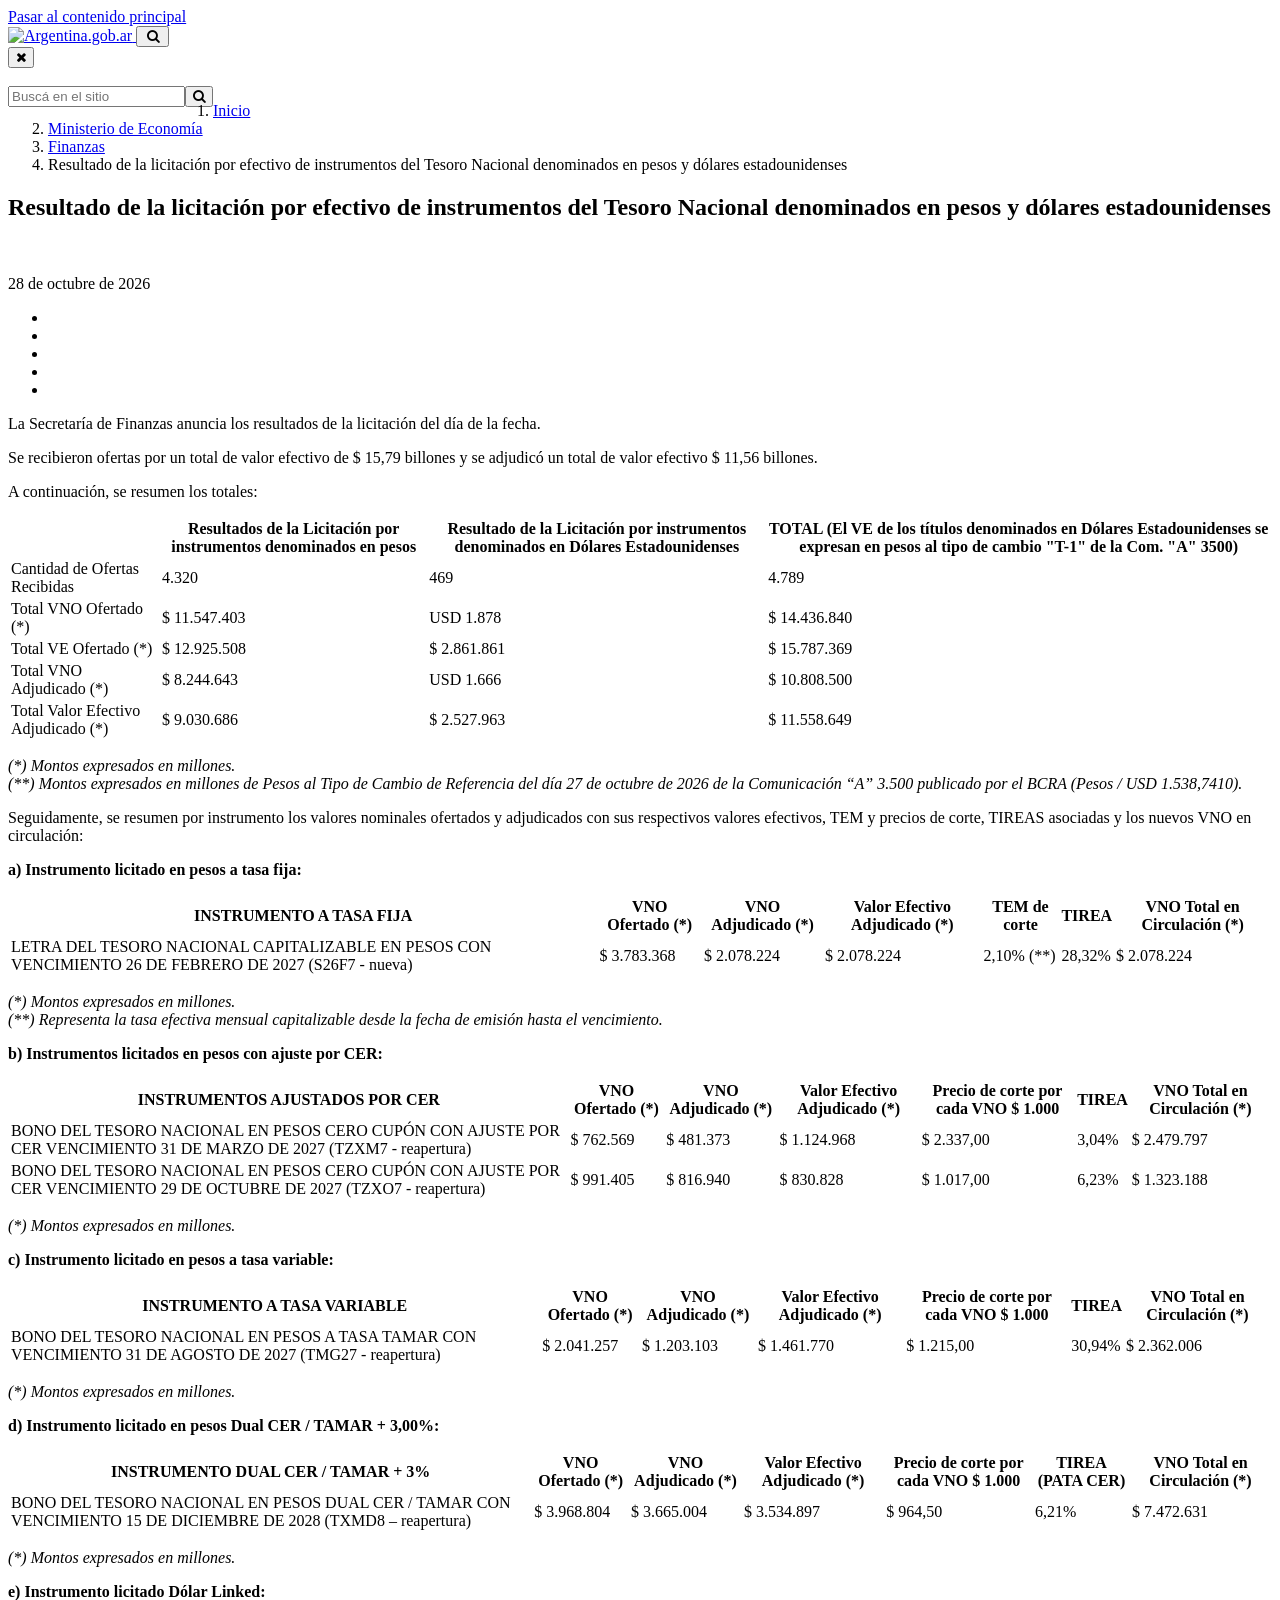
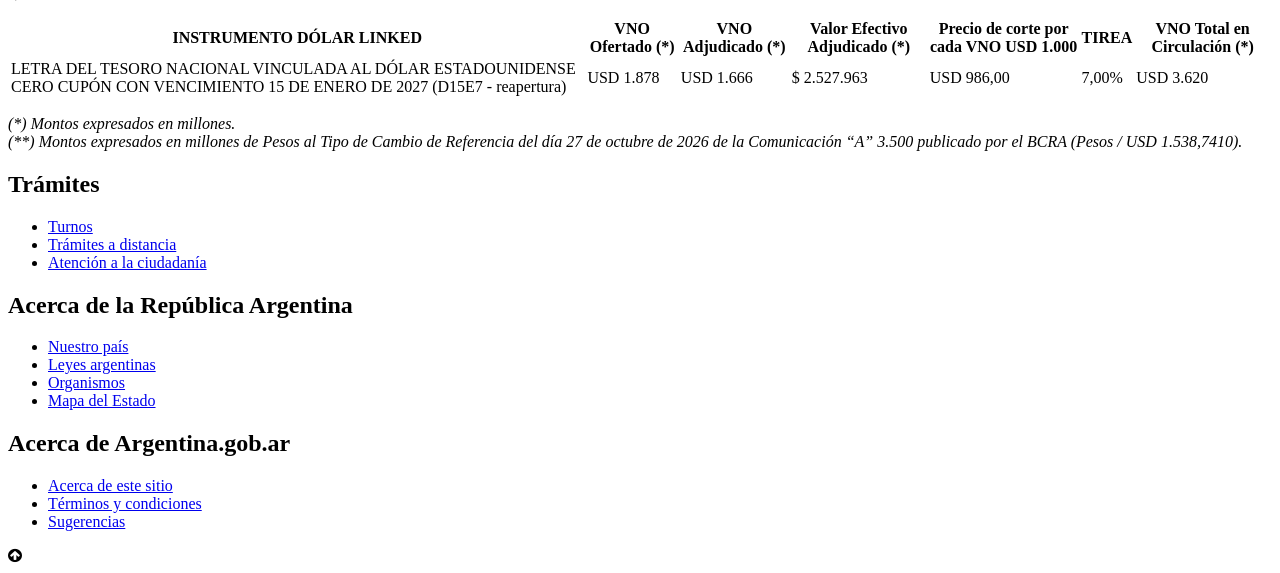
==== commit 6303d142: "datos: diarios 2026-10-30T23:40Z" ====
--- a/history/licitacion_ultima.html
+++ b/history/licitacion_ultima.html
@@ -19,7 +19,7 @@
   })(window,document,'script','dataLayer','GTM-P68ZXT');</script>
   <!-- End Google Tag Manager -->
   <meta http-equiv="Content-Type" content="text/html; charset=utf-8" />
-<meta name="gtm-id" content="517671" />
+<meta name="gtm-id" content="519431" />
 <meta name="gtm-tipo" content="noticia" />
 <meta name="gtm-padres" content="77983 50691" />
 <meta name="gtm-padre" content="Finanzas" />
@@ -45,63 +45,63 @@
                     "url": "https://www.argentina.gob.ar/sites/default/files/argentina-fb.png"
                 }
             },
-            "datePublished": "2026-10-14T17:11:37-03:00",
-            "dateModified": "2026-10-14T17:11:37-03:00",
+            "datePublished": "2026-10-28T16:58:55-03:00",
+            "dateModified": "2026-10-28T16:58:55-03:00",
             "image": {
                 "@type": "ImageObject",
-                "url": "https://www.argentina.gob.ar/sites/default/files/2026/10/resultado_de_licitacion_2026.png"
+                "url": "https://www.argentina.gob.ar/sites/default/files/2026/10/resultado_de_licitacion_2026_0.png"
             }
         }
     ]
 }</script>
 <meta name="keywords" content="gobierno, argentino, nacional, gobierno argentino, gobierno nacional, República Argentina, administración, gestión, pública, administración pública, gestión pública, digital, trámites, servicios, trámites en línea, gobierno digital, servicios en línea, servicios digitales, Estado, transparencia, ciudadanos, modernización, organismo, organismo público, organismos públicos, organismos, beneficios, beneficios" />
 <link rel="image_src" href="https://www.argentina.gob.ar/sites/default/files/argentina-fb.png" />
-<link rel="canonical" href="https://www.argentina.gob.ar/noticias/resultado-de-la-licitacion-por-efectivo-de-instrumentos-del-tesoro-nacional-denominados-15" />
-<link rel="shortlink" href="https://www.argentina.gob.ar/node/517671" />
+<link rel="canonical" href="https://www.argentina.gob.ar/noticias/resultado-de-la-licitacion-por-efectivo-de-instrumentos-del-tesoro-nacional-denominados-16" />
+<link rel="shortlink" href="https://www.argentina.gob.ar/node/519431" />
 <meta property="og:site_name" content="Argentina.gob.ar" />
-<meta property="og:url" content="https://www.argentina.gob.ar/noticias/resultado-de-la-licitacion-por-efectivo-de-instrumentos-del-tesoro-nacional-denominados-15" />
+<meta property="og:url" content="https://www.argentina.gob.ar/noticias/resultado-de-la-licitacion-por-efectivo-de-instrumentos-del-tesoro-nacional-denominados-16" />
 <meta property="og:title" content="Resultado de la licitación por efectivo de instrumentos del Tesoro Nacional denominados en pesos y dólares estadounidenses" />
-<meta property="og:updated_time" content="2026-10-14T17:26:47-03:00" />
-<meta property="og:image" content="https://www.argentina.gob.ar/sites/default/files/2026/10/resultado_de_licitacion_2026.png" />
-<meta property="og:image:url" content="https://www.argentina.gob.ar/sites/default/files/2026/10/resultado_de_licitacion_2026.png" />
+<meta property="og:updated_time" content="2026-10-28T17:15:06-03:00" />
+<meta property="og:image" content="https://www.argentina.gob.ar/sites/default/files/2026/10/resultado_de_licitacion_2026_0.png" />
+<meta property="og:image:url" content="https://www.argentina.gob.ar/sites/default/files/2026/10/resultado_de_licitacion_2026_0.png" />
 <meta name="twitter:card" content="summary" />
-<meta name="twitter:url" content="https://www.argentina.gob.ar/noticias/resultado-de-la-licitacion-por-efectivo-de-instrumentos-del-tesoro-nacional-denominados-15" />
+<meta name="twitter:url" content="https://www.argentina.gob.ar/noticias/resultado-de-la-licitacion-por-efectivo-de-instrumentos-del-tesoro-nacional-denominados-16" />
 <meta name="twitter:title" content="Resultado de la licitación por efectivo de instrumentos del Tesoro" />
 <meta name="twitter:image" content="https://www.argentina.gob.ar/sites/default/files/argentina-fb.png" />
 <meta property="article:author" content="https://www.facebook.com/casarosadaargentina/" />
-<meta property="article:published_time" content="2026-10-14T17:11:37-03:00" />
-<meta property="article:modified_time" content="2026-10-14T17:26:47-03:00" />
+<meta property="article:published_time" content="2026-10-28T16:58:55-03:00" />
+<meta property="article:modified_time" content="2026-10-28T17:15:06-03:00" />
 <link rel="shortcut icon" href="https://www.argentina.gob.ar/profiles/argentinagobar/themes/argentinagobar/argentinagobar_theme/favicon.ico" type="image/vnd.microsoft.icon" />
 <link rel="apple-touch-icon" href="https://www.argentina.gob.ar/sites/default/files/icon/icon-180x180.png" sizes="180x180" />
 <link rel="apple-touch-icon-precomposed" href="https://www.argentina.gob.ar/sites/default/files/icon/icon-180x180.png" sizes="180x180" />
   <title>Resultado de la licitación por efectivo de instrumentos del Tesoro Nacional denominados en pesos y dólares estadounidenses | Argentina.gob.ar</title>
   <style>
-@import url("https://www.argentina.gob.ar/modules/system/system.base.css?tmz5up");
+@import url("https://www.argentina.gob.ar/modules/system/system.base.css?tnlcxs");
 </style>
 <style>
-@import url("https://www.argentina.gob.ar/profiles/argentinagobar/modules/argentinagobar/argentinagobar_search/css/search.css?tmz5up");
-@import url("https://www.argentina.gob.ar/profiles/argentinagobar/modules/argentinagobar/argentinagobar_webform/css/custom-chosen.css?tmz5up");
-@import url("https://www.argentina.gob.ar/modules/field/theme/field.css?tmz5up");
-@import url("https://www.argentina.gob.ar/profiles/argentinagobar/modules/contrib/field_hidden/field_hidden.css?tmz5up");
-@import url("https://www.argentina.gob.ar/profiles/argentinagobar/modules/argentinagobar/argentinagobar_infoleg/css/infoleg_normativa.css?tmz5up");
-@import url("https://www.argentina.gob.ar/modules/node/node.css?tmz5up");
-@import url("https://www.argentina.gob.ar/profiles/argentinagobar/modules/contrib/user_prune/css/user_prune.css?tmz5up");
-@import url("https://www.argentina.gob.ar/profiles/argentinagobar/modules/contrib/views/css/views.css?tmz5up");
+@import url("https://www.argentina.gob.ar/profiles/argentinagobar/modules/argentinagobar/argentinagobar_search/css/search.css?tnlcxs");
+@import url("https://www.argentina.gob.ar/profiles/argentinagobar/modules/argentinagobar/argentinagobar_webform/css/custom-chosen.css?tnlcxs");
+@import url("https://www.argentina.gob.ar/modules/field/theme/field.css?tnlcxs");
+@import url("https://www.argentina.gob.ar/profiles/argentinagobar/modules/contrib/field_hidden/field_hidden.css?tnlcxs");
+@import url("https://www.argentina.gob.ar/profiles/argentinagobar/modules/argentinagobar/argentinagobar_infoleg/css/infoleg_normativa.css?tnlcxs");
+@import url("https://www.argentina.gob.ar/modules/node/node.css?tnlcxs");
+@import url("https://www.argentina.gob.ar/profiles/argentinagobar/modules/contrib/user_prune/css/user_prune.css?tnlcxs");
+@import url("https://www.argentina.gob.ar/profiles/argentinagobar/modules/contrib/views/css/views.css?tnlcxs");
 </style>
 <style>
-@import url("https://www.argentina.gob.ar/profiles/argentinagobar/modules/contrib/ctools/css/ctools.css?tmz5up");
-@import url("https://www.argentina.gob.ar/profiles/argentinagobar/modules/contrib/drupar_filtros/css/galeria.css?tmz5up");
-@import url("https://www.argentina.gob.ar/profiles/argentinagobar/modules/contrib/jgm_subastas/css/aabe.css?tmz5up");
-@import url("https://www.argentina.gob.ar/profiles/argentinagobar/modules/contrib/panels/css/panels.css?tmz5up");
-@import url("https://www.argentina.gob.ar/profiles/argentinagobar/modules/contrib/rate/rate.css?tmz5up");
-@import url("https://www.argentina.gob.ar/profiles/argentinagobar/modules/argentinagobar/argentinagobar_campana_gubernamental/css/argentinagobar_campana_gubernamental.css?tmz5up");
+@import url("https://www.argentina.gob.ar/profiles/argentinagobar/modules/contrib/ctools/css/ctools.css?tnlcxs");
+@import url("https://www.argentina.gob.ar/profiles/argentinagobar/modules/contrib/drupar_filtros/css/galeria.css?tnlcxs");
+@import url("https://www.argentina.gob.ar/profiles/argentinagobar/modules/contrib/jgm_subastas/css/aabe.css?tnlcxs");
+@import url("https://www.argentina.gob.ar/profiles/argentinagobar/modules/contrib/panels/css/panels.css?tnlcxs");
+@import url("https://www.argentina.gob.ar/profiles/argentinagobar/modules/contrib/rate/rate.css?tnlcxs");
+@import url("https://www.argentina.gob.ar/profiles/argentinagobar/modules/argentinagobar/argentinagobar_campana_gubernamental/css/argentinagobar_campana_gubernamental.css?tnlcxs");
 </style>
 <link type="text/css" rel="stylesheet" href="https://cdnjs.cloudflare.com/ajax/libs/font-awesome/4.7.0/css/font-awesome.css" media="all" />
 <link type="text/css" rel="stylesheet" href="https://fonts.googleapis.com/css2?family=Encode+Sans:wght@100;200;300;400;500;600;700;800;900&amp;display=swap" media="all" />
 <style>
-@import url("https://www.argentina.gob.ar/profiles/argentinagobar/themes/contrib/poncho/vendor/bootstrap/css/bootstrap.min.css?tmz5up");
-@import url("https://www.argentina.gob.ar/profiles/argentinagobar/themes/contrib/poncho/css/icono-arg.css?tmz5up");
-@import url("https://www.argentina.gob.ar/profiles/argentinagobar/themes/contrib/poncho/css/poncho.min.css?tmz5up");
+@import url("https://www.argentina.gob.ar/profiles/argentinagobar/themes/contrib/poncho/vendor/bootstrap/css/bootstrap.min.css?tnlcxs");
+@import url("https://www.argentina.gob.ar/profiles/argentinagobar/themes/contrib/poncho/css/icono-arg.css?tnlcxs");
+@import url("https://www.argentina.gob.ar/profiles/argentinagobar/themes/contrib/poncho/css/poncho.min.css?tnlcxs");
 </style>
   <!-- HTML5 element support for IE6-8 -->
   <!--[if lt IE 9]>
@@ -113,40 +113,40 @@
 <script src="https://www.argentina.gob.ar/misc/jquery-extend-3.4.0.js?v=3.7.1"></script>
 <script src="https://www.argentina.gob.ar/misc/jquery-html-prefilter-3.5.0-backport.js?v=3.7.1"></script>
 <script src="https://www.argentina.gob.ar/misc/jquery.once.js?v=1.2"></script>
-<script src="https://www.argentina.gob.ar/misc/drupal.js?tmz5up"></script>
+<script src="https://www.argentina.gob.ar/misc/drupal.js?tnlcxs"></script>
 <script src="https://www.argentina.gob.ar/profiles/argentinagobar/modules/contrib/jquery_update/js/jquery_browser.js?v=0.0.1"></script>
 <script src="https://www.argentina.gob.ar/misc/form-single-submit.js?v=7.103"></script>
-<script src="https://www.argentina.gob.ar/profiles/argentinagobar/modules/argentinagobar/argentinagobar_areas/js/colorFondoGrupoAtajos.js?tmz5up"></script>
-<script src="https://www.argentina.gob.ar/profiles/argentinagobar/modules/argentinagobar/argentinagobar_tramites/js/resize_media.js?tmz5up"></script>
-<script src="https://www.argentina.gob.ar/profiles/argentinagobar/modules/argentinagobar/argentinagobar_usuarios/js/limpiarCampo.js?tmz5up"></script>
-<script src="https://www.argentina.gob.ar/profiles/argentinagobar/modules/contrib/entityreference/js/entityreference.js?tmz5up"></script>
-<script src="https://www.argentina.gob.ar/profiles/argentinagobar/modules/argentinagobar/argentinagobar_infoleg/js/infoleg_normativa.js?tmz5up"></script>
-<script src="https://www.argentina.gob.ar/sites/default/files/languages/es_-ItMtJilxuuiLFTCnmK_k5zP6zPqMXd_ji181zFXfvs.js?tmz5up"></script>
-<script src="https://www.argentina.gob.ar/profiles/argentinagobar/modules/contrib/drupar_filtros/js/mdBlank.js?tmz5up"></script>
-<script src="https://www.argentina.gob.ar/profiles/argentinagobar/modules/contrib/drupar_filtros/js/galeria.js?tmz5up"></script>
-<script src="https://www.argentina.gob.ar/profiles/argentinagobar/modules/contrib/drupar_filtros/js/jquery.touchSwipe.min.js?tmz5up"></script>
-<script src="https://www.argentina.gob.ar/profiles/argentinagobar/modules/contrib/jgm_subastas/js/aabe.js?tmz5up"></script>
-<script src="https://www.argentina.gob.ar/profiles/argentinagobar/modules/argentinagobar/argentinagobar_webform/js/button.js?tmz5up"></script>
-<script src="https://www.argentina.gob.ar/profiles/argentinagobar/modules/contrib/vuce_calendario/js/button.js?tmz5up"></script>
-<script src="https://www.argentina.gob.ar/profiles/argentinagobar/modules/argentinagobar/argentinagobar_campana_gubernamental/js/argentinagobar_campana_gubernamental.js?tmz5up"></script>
+<script src="https://www.argentina.gob.ar/profiles/argentinagobar/modules/argentinagobar/argentinagobar_areas/js/colorFondoGrupoAtajos.js?tnlcxs"></script>
+<script src="https://www.argentina.gob.ar/profiles/argentinagobar/modules/argentinagobar/argentinagobar_tramites/js/resize_media.js?tnlcxs"></script>
+<script src="https://www.argentina.gob.ar/profiles/argentinagobar/modules/argentinagobar/argentinagobar_usuarios/js/limpiarCampo.js?tnlcxs"></script>
+<script src="https://www.argentina.gob.ar/profiles/argentinagobar/modules/contrib/entityreference/js/entityreference.js?tnlcxs"></script>
+<script src="https://www.argentina.gob.ar/profiles/argentinagobar/modules/argentinagobar/argentinagobar_infoleg/js/infoleg_normativa.js?tnlcxs"></script>
+<script src="https://www.argentina.gob.ar/sites/default/files/languages/es_-ItMtJilxuuiLFTCnmK_k5zP6zPqMXd_ji181zFXfvs.js?tnlcxs"></script>
+<script src="https://www.argentina.gob.ar/profiles/argentinagobar/modules/contrib/drupar_filtros/js/mdBlank.js?tnlcxs"></script>
+<script src="https://www.argentina.gob.ar/profiles/argentinagobar/modules/contrib/drupar_filtros/js/galeria.js?tnlcxs"></script>
+<script src="https://www.argentina.gob.ar/profiles/argentinagobar/modules/contrib/drupar_filtros/js/jquery.touchSwipe.min.js?tnlcxs"></script>
+<script src="https://www.argentina.gob.ar/profiles/argentinagobar/modules/contrib/jgm_subastas/js/aabe.js?tnlcxs"></script>
+<script src="https://www.argentina.gob.ar/profiles/argentinagobar/modules/argentinagobar/argentinagobar_webform/js/button.js?tnlcxs"></script>
+<script src="https://www.argentina.gob.ar/profiles/argentinagobar/modules/contrib/vuce_calendario/js/button.js?tnlcxs"></script>
+<script src="https://www.argentina.gob.ar/profiles/argentinagobar/modules/argentinagobar/argentinagobar_campana_gubernamental/js/argentinagobar_campana_gubernamental.js?tnlcxs"></script>
 <script>dataLayer.push({
           'event_name': 'trackPageview',
-          'nodo_id': '517671',
+          'nodo_id': '519431',
           'nodos_padres': '77983 50691',
           'org_dependencia': 'Finanzas',
           'ministerio': 'Ministerio de Economía',
           'cont_tipo': 'noticia',
         });</script>
-<script src="https://www.argentina.gob.ar/profiles/argentinagobar/themes/contrib/poncho/vendor/bootstrap/js/bootstrap.min.js?tmz5up"></script>
-<script src="https://www.argentina.gob.ar/profiles/argentinagobar/themes/contrib/poncho/js/scrolltotop.js?tmz5up"></script>
-<script src="https://www.argentina.gob.ar/profiles/argentinagobar/themes/contrib/poncho/js/datatables.min.js?tmz5up"></script>
-<script src="https://www.argentina.gob.ar/profiles/argentinagobar/themes/contrib/poncho/js/intl.min.js?tmz5up"></script>
-<script src="https://www.argentina.gob.ar/profiles/argentinagobar/themes/contrib/poncho/js/device-breadcrumb.js?tmz5up"></script>
-<script src="https://www.argentina.gob.ar/profiles/argentinagobar/themes/contrib/poncho/js/device-breadcrumb-listener.js?tmz5up"></script>
+<script src="https://www.argentina.gob.ar/profiles/argentinagobar/themes/contrib/poncho/vendor/bootstrap/js/bootstrap.min.js?tnlcxs"></script>
+<script src="https://www.argentina.gob.ar/profiles/argentinagobar/themes/contrib/poncho/js/scrolltotop.js?tnlcxs"></script>
+<script src="https://www.argentina.gob.ar/profiles/argentinagobar/themes/contrib/poncho/js/datatables.min.js?tnlcxs"></script>
+<script src="https://www.argentina.gob.ar/profiles/argentinagobar/themes/contrib/poncho/js/intl.min.js?tnlcxs"></script>
+<script src="https://www.argentina.gob.ar/profiles/argentinagobar/themes/contrib/poncho/js/device-breadcrumb.js?tnlcxs"></script>
+<script src="https://www.argentina.gob.ar/profiles/argentinagobar/themes/contrib/poncho/js/device-breadcrumb-listener.js?tnlcxs"></script>
 <script src="https://www.argentina.gob.ar/profiles/argentinagobar/modules/contrib/jquery_update/js/jquery_position.js?v=0.0.1"></script>
-<script>jQuery.extend(Drupal.settings, {"basePath":"\/","pathPrefix":"","setHasJsCookie":0,"ajaxPageState":{"theme":"argentinagobar_theme","theme_token":"aWacrEbIDrVRB3Xy3OtkV2eYlz3JsbfNPP5YAPk4QJE","js":{"profiles\/argentinagobar\/modules\/argentinagobar\/argentinagobar_search\/js\/solr_search.js":1,"profiles\/argentinagobar\/themes\/contrib\/bootstrap\/js\/bootstrap.js":1,"\/profiles\/argentinagobar\/libraries\/jquery.jquery-371\/jquery-3.7.1.min.js":1,"0":1,"\/profiles\/argentinagobar\/libraries\/jquery.jquery-migrate\/jquery-migrate-3.5.2.min.js":1,"misc\/jquery-extend-3.4.0.js":1,"misc\/jquery-html-prefilter-3.5.0-backport.js":1,"misc\/jquery.once.js":1,"misc\/drupal.js":1,"profiles\/argentinagobar\/modules\/contrib\/jquery_update\/js\/jquery_browser.js":1,"misc\/form-single-submit.js":1,"profiles\/argentinagobar\/modules\/argentinagobar\/argentinagobar_areas\/js\/colorFondoGrupoAtajos.js":1,"profiles\/argentinagobar\/modules\/argentinagobar\/argentinagobar_tramites\/js\/resize_media.js":1,"profiles\/argentinagobar\/modules\/argentinagobar\/argentinagobar_usuarios\/js\/limpiarCampo.js":1,"profiles\/argentinagobar\/modules\/contrib\/entityreference\/js\/entityreference.js":1,"profiles\/argentinagobar\/modules\/argentinagobar\/argentinagobar_infoleg\/js\/infoleg_normativa.js":1,"public:\/\/languages\/es_-ItMtJilxuuiLFTCnmK_k5zP6zPqMXd_ji181zFXfvs.js":1,"profiles\/argentinagobar\/modules\/contrib\/drupar_filtros\/js\/mdBlank.js":1,"profiles\/argentinagobar\/modules\/contrib\/drupar_filtros\/js\/galeria.js":1,"profiles\/argentinagobar\/modules\/contrib\/drupar_filtros\/js\/jquery.touchSwipe.min.js":1,"profiles\/argentinagobar\/modules\/contrib\/jgm_subastas\/js\/aabe.js":1,"profiles\/argentinagobar\/modules\/argentinagobar\/argentinagobar_webform\/js\/button.js":1,"profiles\/argentinagobar\/modules\/contrib\/vuce_calendario\/js\/button.js":1,"profiles\/argentinagobar\/modules\/argentinagobar\/argentinagobar_campana_gubernamental\/js\/argentinagobar_campana_gubernamental.js":1,"1":1,"profiles\/argentinagobar\/themes\/contrib\/poncho\/vendor\/bootstrap\/js\/bootstrap.min.js":1,"profiles\/argentinagobar\/themes\/contrib\/poncho\/js\/scrolltotop.js":1,"profiles\/argentinagobar\/themes\/contrib\/poncho\/js\/datatables.min.js":1,"profiles\/argentinagobar\/themes\/contrib\/poncho\/js\/intl.min.js":1,"profiles\/argentinagobar\/themes\/contrib\/poncho\/js\/device-breadcrumb.js":1,"profiles\/argentinagobar\/themes\/contrib\/poncho\/js\/device-breadcrumb-listener.js":1,"profiles\/argentinagobar\/modules\/contrib\/jquery_update\/js\/jquery_position.js":1},"css":{"modules\/system\/system.base.css":1,"profiles\/argentinagobar\/modules\/argentinagobar\/argentinagobar_search\/css\/search.css":1,"profiles\/argentinagobar\/modules\/argentinagobar\/argentinagobar_webform\/css\/custom-chosen.css":1,"modules\/field\/theme\/field.css":1,"profiles\/argentinagobar\/modules\/contrib\/field_hidden\/field_hidden.css":1,"profiles\/argentinagobar\/modules\/argentinagobar\/argentinagobar_infoleg\/css\/infoleg_normativa.css":1,"modules\/node\/node.css":1,"profiles\/argentinagobar\/modules\/contrib\/user_prune\/css\/user_prune.css":1,"profiles\/argentinagobar\/modules\/contrib\/views\/css\/views.css":1,"profiles\/argentinagobar\/modules\/contrib\/ctools\/css\/ctools.css":1,"profiles\/argentinagobar\/modules\/contrib\/drupar_filtros\/css\/galeria.css":1,"profiles\/argentinagobar\/modules\/contrib\/jgm_subastas\/css\/aabe.css":1,"profiles\/argentinagobar\/modules\/contrib\/panels\/css\/panels.css":1,"profiles\/argentinagobar\/modules\/contrib\/rate\/rate.css":1,"profiles\/argentinagobar\/modules\/argentinagobar\/argentinagobar_campana_gubernamental\/css\/argentinagobar_campana_gubernamental.css":1,"https:\/\/cdnjs.cloudflare.com\/ajax\/libs\/font-awesome\/4.7.0\/css\/font-awesome.css":1,"https:\/\/fonts.googleapis.com\/css2?family=Encode+Sans:wght@100;200;300;400;500;600;700;800;900\u0026display=swap":1,"profiles\/argentinagobar\/themes\/contrib\/poncho\/vendor\/bootstrap\/css\/bootstrap.min.css":1,"profiles\/argentinagobar\/themes\/contrib\/poncho\/css\/icono-arg.css":1,"profiles\/argentinagobar\/themes\/contrib\/poncho\/css\/poncho.min.css":1}},"urlIsAjaxTrusted":{"\/noticias\/resultado-de-la-licitacion-por-efectivo-de-instrumentos-del-tesoro-nacional-denominados-15":true},"ogContext":{"groupType":"node","gid":"77983"},"bootstrap":{"anchorsFix":"0","anchorsSmoothScrolling":"0","formHasError":1,"popoverEnabled":1,"popoverOptions":{"animation":1,"html":0,"placement":"right","selector":"","trigger":"click","triggerAutoclose":1,"title":"","content":"","delay":0,"container":"body"},"tooltipEnabled":1,"tooltipOptions":{"animation":1,"html":0,"placement":"auto left","selector":"","trigger":"focus hover","delay":0,"container":"body"}}});</script>
+<script>jQuery.extend(Drupal.settings, {"basePath":"\/","pathPrefix":"","setHasJsCookie":0,"ajaxPageState":{"theme":"argentinagobar_theme","theme_token":"lkcVERt4RednlQn1S2PA36Vtx27XehDuMb-Ylx7LzBM","js":{"profiles\/argentinagobar\/modules\/argentinagobar\/argentinagobar_search\/js\/solr_search.js":1,"profiles\/argentinagobar\/themes\/contrib\/bootstrap\/js\/bootstrap.js":1,"\/profiles\/argentinagobar\/libraries\/jquery.jquery-371\/jquery-3.7.1.min.js":1,"0":1,"\/profiles\/argentinagobar\/libraries\/jquery.jquery-migrate\/jquery-migrate-3.5.2.min.js":1,"misc\/jquery-extend-3.4.0.js":1,"misc\/jquery-html-prefilter-3.5.0-backport.js":1,"misc\/jquery.once.js":1,"misc\/drupal.js":1,"profiles\/argentinagobar\/modules\/contrib\/jquery_update\/js\/jquery_browser.js":1,"misc\/form-single-submit.js":1,"profiles\/argentinagobar\/modules\/argentinagobar\/argentinagobar_areas\/js\/colorFondoGrupoAtajos.js":1,"profiles\/argentinagobar\/modules\/argentinagobar\/argentinagobar_tramites\/js\/resize_media.js":1,"profiles\/argentinagobar\/modules\/argentinagobar\/argentinagobar_usuarios\/js\/limpiarCampo.js":1,"profiles\/argentinagobar\/modules\/contrib\/entityreference\/js\/entityreference.js":1,"profiles\/argentinagobar\/modules\/argentinagobar\/argentinagobar_infoleg\/js\/infoleg_normativa.js":1,"public:\/\/languages\/es_-ItMtJilxuuiLFTCnmK_k5zP6zPqMXd_ji181zFXfvs.js":1,"profiles\/argentinagobar\/modules\/contrib\/drupar_filtros\/js\/mdBlank.js":1,"profiles\/argentinagobar\/modules\/contrib\/drupar_filtros\/js\/galeria.js":1,"profiles\/argentinagobar\/modules\/contrib\/drupar_filtros\/js\/jquery.touchSwipe.min.js":1,"profiles\/argentinagobar\/modules\/contrib\/jgm_subastas\/js\/aabe.js":1,"profiles\/argentinagobar\/modules\/argentinagobar\/argentinagobar_webform\/js\/button.js":1,"profiles\/argentinagobar\/modules\/contrib\/vuce_calendario\/js\/button.js":1,"profiles\/argentinagobar\/modules\/argentinagobar\/argentinagobar_campana_gubernamental\/js\/argentinagobar_campana_gubernamental.js":1,"1":1,"profiles\/argentinagobar\/themes\/contrib\/poncho\/vendor\/bootstrap\/js\/bootstrap.min.js":1,"profiles\/argentinagobar\/themes\/contrib\/poncho\/js\/scrolltotop.js":1,"profiles\/argentinagobar\/themes\/contrib\/poncho\/js\/datatables.min.js":1,"profiles\/argentinagobar\/themes\/contrib\/poncho\/js\/intl.min.js":1,"profiles\/argentinagobar\/themes\/contrib\/poncho\/js\/device-breadcrumb.js":1,"profiles\/argentinagobar\/themes\/contrib\/poncho\/js\/device-breadcrumb-listener.js":1,"profiles\/argentinagobar\/modules\/contrib\/jquery_update\/js\/jquery_position.js":1},"css":{"modules\/system\/system.base.css":1,"profiles\/argentinagobar\/modules\/argentinagobar\/argentinagobar_search\/css\/search.css":1,"profiles\/argentinagobar\/modules\/argentinagobar\/argentinagobar_webform\/css\/custom-chosen.css":1,"modules\/field\/theme\/field.css":1,"profiles\/argentinagobar\/modules\/contrib\/field_hidden\/field_hidden.css":1,"profiles\/argentinagobar\/modules\/argentinagobar\/argentinagobar_infoleg\/css\/infoleg_normativa.css":1,"modules\/node\/node.css":1,"profiles\/argentinagobar\/modules\/contrib\/user_prune\/css\/user_prune.css":1,"profiles\/argentinagobar\/modules\/contrib\/views\/css\/views.css":1,"profiles\/argentinagobar\/modules\/contrib\/ctools\/css\/ctools.css":1,"profiles\/argentinagobar\/modules\/contrib\/drupar_filtros\/css\/galeria.css":1,"profiles\/argentinagobar\/modules\/contrib\/jgm_subastas\/css\/aabe.css":1,"profiles\/argentinagobar\/modules\/contrib\/panels\/css\/panels.css":1,"profiles\/argentinagobar\/modules\/contrib\/rate\/rate.css":1,"profiles\/argentinagobar\/modules\/argentinagobar\/argentinagobar_campana_gubernamental\/css\/argentinagobar_campana_gubernamental.css":1,"https:\/\/cdnjs.cloudflare.com\/ajax\/libs\/font-awesome\/4.7.0\/css\/font-awesome.css":1,"https:\/\/fonts.googleapis.com\/css2?family=Encode+Sans:wght@100;200;300;400;500;600;700;800;900\u0026display=swap":1,"profiles\/argentinagobar\/themes\/contrib\/poncho\/vendor\/bootstrap\/css\/bootstrap.min.css":1,"profiles\/argentinagobar\/themes\/contrib\/poncho\/css\/icono-arg.css":1,"profiles\/argentinagobar\/themes\/contrib\/poncho\/css\/poncho.min.css":1}},"urlIsAjaxTrusted":{"\/noticias\/resultado-de-la-licitacion-por-efectivo-de-instrumentos-del-tesoro-nacional-denominados-16":true},"ogContext":{"groupType":"node","gid":"77983"},"bootstrap":{"anchorsFix":"0","anchorsSmoothScrolling":"0","formHasError":1,"popoverEnabled":1,"popoverOptions":{"animation":1,"html":0,"placement":"right","selector":"","trigger":"click","triggerAutoclose":1,"title":"","content":"","delay":0,"container":"body"},"tooltipEnabled":1,"tooltipOptions":{"animation":1,"html":0,"placement":"auto left","selector":"","trigger":"focus hover","delay":0,"container":"body"}}});</script>
 </head>
-<body class="html not-front not-logged-in no-sidebars page-node page-node- page-node-517671 node-type-noticia og-context og-context-node og-context-node-77983 i18n-es">
+<body class="html not-front not-logged-in no-sidebars page-node page-node- page-node-519431 node-type-noticia og-context og-context-node og-context-node-77983 i18n-es">
   <!-- Google Tag Manager (noscript) -->
   <noscript><iframe title="Script GTM" aria-hidden="true" src="//www.googletagmanager.com/ns.html?id=GTM-P68ZXT" style="display:none;visibility:hidden;height:0;width:0"></iframe></noscript>
   <!-- End Google Tag Manager (noscript) -->
@@ -179,7 +179,7 @@
 
       
   <div class="pull-left">
-  <form class="main-form" role="search" action="/noticias/resultado-de-la-licitacion-por-efectivo-de-instrumentos-del-tesoro-nacional-denominados-15" method="post" id="apachesolr-search-custom-page-search-form" accept-charset="UTF-8"><div><input type="hidden" name="form_build_id" value="form-IcvP-qOUimxS25lkjoYFe3VTotlQJAtuROUmC4E6g8M" />
+  <form class="main-form" role="search" action="/noticias/resultado-de-la-licitacion-por-efectivo-de-instrumentos-del-tesoro-nacional-denominados-16" method="post" id="apachesolr-search-custom-page-search-form" accept-charset="UTF-8"><div><input type="hidden" name="form_build_id" value="form-_l1njEXTM7VZ0GE4piy54RQqSTSjdykGv-sW8DqTa2o" />
 <input type="hidden" name="form_id" value="apachesolr_search_custom_page_search_form" />
 <div style="display:none;"><div class="form-item form-item-tarro-de-miel form-type-textfield form-group"> <label class="control-label" for="edit-tarro-de-miel-apachesolr-search-custom-page-search-form">Dejar en blanco</label>
 <input id="edit-tarro-de-miel-apachesolr-search-custom-page-search-form" class="form-control form-text" type="text" name="tarro_de_miel" value="" size="60" maxlength="128" /></div></div><div class="input-group">
@@ -194,6 +194,78 @@
       </div>
     </nav>
   </header>
+
+<!-- style -->
+<style>
+@media (max-width: 992px) {
+    .txtdato {
+        font-size: calc(1.375rem + 4vw);
+    }
+}
+
+#campaign .bg-warning { background: var(--vatican-gold) !important;}
+
+</style>
+<!-- / style -->
+<!-- script -->
+<script>
+/**
+ * @param {string} eventDate    Fecha en formato yyyy-mm-dd.
+ * @param {string} eventLabel   Leyenda
+ * @returns {undefined}
+ */
+function updateCountdown(eventDate, eventLabel) {
+    const now = new Date();
+
+    // Normalizar la fecha actual a medianoche (00:00:00)
+    const todayMidnight = new Date(now.getFullYear(), now.getMonth(), now.getDate());
+
+    // Normalizar la fecha del evento a medianoche por seguridad
+    const eventMidnight = new Date(eventDate.getFullYear(), eventDate.getMonth(), eventDate.getDate());
+
+    const timeDiff = eventMidnight - todayMidnight;
+    const daysDiff = Math.round(timeDiff / (1000 * 60 * 60 * 24));
+
+    let countdownText;
+    let textoCampana;
+    if (daysDiff > 0) {
+	countdownText = `${daysDiff}`;
+        let texto = `${eventLabel}`;
+        const parent = document.getElementById("campaign02");
+        while (parent.firstChild) {
+          parent.firstChild.remove();
+        }
+        if (daysDiff === 1) textoCampana = '<span><i class="fa icono-arg-calendario-2"></i><span> Falta </span><strong class="fw-black">' + countdownText + '<span> día</span></strong> para ' + texto + '</span>';
+        else textoCampana = '<span><i class="fa icono-arg-calendario-2"></i><span> Faltan </span><strong class="fw-black">' + countdownText + '<span> días</span></strong> para ' + texto + '</span>';
+        document.querySelector('#campaign02').innerHTML = textoCampana;
+    } else {
+	countdownText = `${eventLabel}`;
+        const parent = document.getElementById("campaign02");
+        while (parent.firstChild) {
+          parent.firstChild.remove();
+        }
+        let textoCampana = '<span><i class="fa icono-arg-calendario-2"></i><strong class="fw-black"> Hoy es </strong>' + countdownText + '</span>';
+        document.querySelector('#campaign02').innerHTML = textoCampana;
+    } 
+}
+
+document.addEventListener('DOMContentLoaded', (event) => {
+   // Confirmar que la campaña existe
+   if (!document.querySelector('#campaign02')) return;
+
+   //chequeo descripcion de la campaña
+   const spanByClass = document.querySelector('.c_bajada');
+   if (spanByClass != null && spanByClass.textContent != 'Descripción visita del Papa') return;
+
+    const eventDate = new Date(2026, 10, 8); // 8 de noviembre de 2026
+    const eventLabel = " la llegada del Papa León XIV a la Argentina.";
+
+    updateCountdown(eventDate, eventLabel);
+    setInterval(() => updateCountdown(eventDate, eventLabel), 1000 * 60 * 60 * 24);
+});
+</script>
+<!-- / script -->
+
 <main>
 
     
@@ -234,7 +306,7 @@
 
                 <!-- resumen -->  
                 <div class="news__lead">
-                                    <p>&nbsp;</p>
+                                    <p>&nbsp; &nbsp;</p>
                                     </div>
                 <!-- / resumen -->  
 
@@ -243,22 +315,22 @@
                     <div class="col-md-6 col-sm-6 small news__time">
                         <time 
                             class="text-muted" 
-                            datetime='2026-10-14 17:11:37'>
-                            14 de octubre de 2026                        </time>
+                            datetime='2026-10-28 16:58:55'>
+                            28 de octubre de 2026                        </time>
                     </div>
                     <!-- fecha publicado -->
                     
                     <!-- redes sociales -->
                     <div class="section-actions col-md-6 social-share news__social-share">
       <ul class="list-inline">
-        <li><a href="https://www.facebook.com/sharer/sharer.php?u=https%3A%2F%2Fwww.argentina.gob.ar%2Fnoticias%2Fresultado-de-la-licitacion-por-efectivo-de-instrumentos-del-tesoro-nacional-denominados-15&amp;title=Resultado+de+la+licitaci%C3%B3n+por+efectivo+de+instrumentos+del+Tesoro+Nacional+denominados+en+pesos+y+d%C3%B3lares+estadounidenses" target="_blank" rel="noopener noreferrer"><span class="sr-only">Compartir en Facebook</span><i class="icono-arg-facebook-f-" aria-hidden="true"></i></a></li>
-        <li><a href="https://x.com/share?url=https%3A%2F%2Fwww.argentina.gob.ar%2Fnoticias%2Fresultado-de-la-licitacion-por-efectivo-de-instrumentos-del-tesoro-nacional-denominados-15&amp;title=Resultado+de+la+licitaci%C3%B3n+por+efectivo+de+instrumentos+del+Tesoro+Nacional+denominados+en+pesos+y+d%C3%B3lares+estadounidenses" target="_blank" rel="noopener noreferrer"><span class="sr-only">Compartir en X</span><i class="icono-arg-twitter-pajaro" aria-hidden="true"></i></a></li>
-        <li><a href="https://www.linkedin.com/shareArticle?mini=true&url=https%3A%2F%2Fwww.argentina.gob.ar%2Fnoticias%2Fresultado-de-la-licitacion-por-efectivo-de-instrumentos-del-tesoro-nacional-denominados-15" target="_blank" rel="noopener noreferrer"><span class="sr-only">Compartir en Linkedin</span><i class="icono-arg-linkedin-in" aria-hidden="true"></i></a></li>
-        <li><a href="https://web.whatsapp.com/send?text=https%3A%2F%2Fwww.argentina.gob.ar%2Fnoticias%2Fresultado-de-la-licitacion-por-efectivo-de-instrumentos-del-tesoro-nacional-denominados-15&amp;title=Resultado+de+la+licitaci%C3%B3n+por+efectivo+de+instrumentos+del+Tesoro+Nacional+denominados+en+pesos+y+d%C3%B3lares+estadounidenses" target="_blank" id="linkWA1" rel="noopener noreferrer"><span class="sr-only">Compartir en Whatsapp</span>
+        <li><a href="https://www.facebook.com/sharer/sharer.php?u=https%3A%2F%2Fwww.argentina.gob.ar%2Fnoticias%2Fresultado-de-la-licitacion-por-efectivo-de-instrumentos-del-tesoro-nacional-denominados-16&amp;title=Resultado+de+la+licitaci%C3%B3n+por+efectivo+de+instrumentos+del+Tesoro+Nacional+denominados+en+pesos+y+d%C3%B3lares+estadounidenses" target="_blank" rel="noopener noreferrer"><span class="sr-only">Compartir en Facebook</span><i class="icono-arg-facebook-f-" aria-hidden="true"></i></a></li>
+        <li><a href="https://x.com/share?url=https%3A%2F%2Fwww.argentina.gob.ar%2Fnoticias%2Fresultado-de-la-licitacion-por-efectivo-de-instrumentos-del-tesoro-nacional-denominados-16&amp;title=Resultado+de+la+licitaci%C3%B3n+por+efectivo+de+instrumentos+del+Tesoro+Nacional+denominados+en+pesos+y+d%C3%B3lares+estadounidenses" target="_blank" rel="noopener noreferrer"><span class="sr-only">Compartir en X</span><i class="icono-arg-twitter-pajaro" aria-hidden="true"></i></a></li>
+        <li><a href="https://www.linkedin.com/shareArticle?mini=true&url=https%3A%2F%2Fwww.argentina.gob.ar%2Fnoticias%2Fresultado-de-la-licitacion-por-efectivo-de-instrumentos-del-tesoro-nacional-denominados-16" target="_blank" rel="noopener noreferrer"><span class="sr-only">Compartir en Linkedin</span><i class="icono-arg-linkedin-in" aria-hidden="true"></i></a></li>
+        <li><a href="https://web.whatsapp.com/send?text=https%3A%2F%2Fwww.argentina.gob.ar%2Fnoticias%2Fresultado-de-la-licitacion-por-efectivo-de-instrumentos-del-tesoro-nacional-denominados-16&amp;title=Resultado+de+la+licitaci%C3%B3n+por+efectivo+de+instrumentos+del+Tesoro+Nacional+denominados+en+pesos+y+d%C3%B3lares+estadounidenses" target="_blank" id="linkWA1" rel="noopener noreferrer"><span class="sr-only">Compartir en Whatsapp</span>
           <i class="icono-arg-whatsapp-telefono" aria-hidden="true">
           </i></a></li>
         <li>
-        <a href="https://t.me/share/url?url=https%3A%2F%2Fwww.argentina.gob.ar%2Fnoticias%2Fresultado-de-la-licitacion-por-efectivo-de-instrumentos-del-tesoro-nacional-denominados-15&text=Resultado+de+la+licitaci%C3%B3n+por+efectivo+de+instrumentos+del+Tesoro+Nacional+denominados+en+pesos+y+d%C3%B3lares+estadounidenses" target="_blank" id="linkTG1" rel="noopener noreferrer">
+        <a href="https://t.me/share/url?url=https%3A%2F%2Fwww.argentina.gob.ar%2Fnoticias%2Fresultado-de-la-licitacion-por-efectivo-de-instrumentos-del-tesoro-nacional-denominados-16&text=Resultado+de+la+licitaci%C3%B3n+por+efectivo+de+instrumentos+del+Tesoro+Nacional+denominados+en+pesos+y+d%C3%B3lares+estadounidenses" target="_blank" id="linkTG1" rel="noopener noreferrer">
         <span class="sr-only">Compartir en Telegram</span>
         <i class="icono-arg-telegram-avion" aria-hidden="true"></i></a>
         </li>
@@ -268,7 +340,7 @@
   <script>
       var userAgent = navigator.userAgent || navigator.vendor || window.opera;
       if (/android/i.test(userAgent) || ((/iPad|iPhone|iPod/.test(userAgent) && !window.MSStream))) {
-        document.getElementById("linkWA1").href = "whatsapp://send?text=https://www.argentina.gob.ar/noticias/resultado-de-la-licitacion-por-efectivo-de-instrumentos-del-tesoro-nacional-denominados-15"
+        document.getElementById("linkWA1").href = "whatsapp://send?text=https://www.argentina.gob.ar/noticias/resultado-de-la-licitacion-por-efectivo-de-instrumentos-del-tesoro-nacional-denominados-16"
       }
   </script>                    <!-- / redes sociales -->
                 </div>
@@ -278,7 +350,7 @@
 <!-- Imagen destacada -->
 <div class="container">
     <div class="news__main-image-container" 
-        style="background-image:url(/sites/default/files/styles/jumbotron/public/resultado_de_licitacion_2026.jpg)">
+        style="background-image:url(/sites/default/files/styles/jumbotron/public/resultado_de_licitacion_2026_0.jpg)">
     </div>
 </div>
 <!-- / Imagen destacada --> 
@@ -304,7 +376,7 @@
   
   <div class="pane-content">
     <div class=""><p>La Secretaría de Finanzas anuncia los resultados de la licitación del día de la fecha.</p>
-<p>Se recibieron ofertas por un total de valor efectivo de $ 9,49 billones, y se adjudicó un total de valor efectivo $ 6,61 billones.</p>
+<p>Se recibieron ofertas por un total de valor efectivo de $ 15,79 billones y se adjudicó un total de valor efectivo $ 11,56 billones.</p>
 <p>A continuación, se resumen los totales:</p>
 <table class="table table-responsive-poncho">
 <thead>
@@ -318,44 +390,71 @@
 <tbody>
 <tr>
 <td data-label=>Cantidad de Ofertas Recibidas</td>
-<td data-label=Resultados&nbsp;de&nbsp;la&nbsp;Licitación&nbsp;por&nbsp;instrumentos&nbsp;denominados&nbsp;en&nbsp;pesos>2.800</td>
-<td data-label=Resultado&nbsp;de&nbsp;la&nbsp;Licitación&nbsp;por&nbsp;instrumentos&nbsp;denominados&nbsp;en&nbsp;Dólares&nbsp;Estadounidenses>560</td>
-<td data-label=TOTAL&nbsp;(El&nbsp;VE&nbsp;de&nbsp;los&nbsp;títulos&nbsp;denominados&nbsp;en&nbsp;Dólares&nbsp;Estadounidenses&nbsp;se&nbsp;expresan&nbsp;en&nbsp;pesos&nbsp;al&nbsp;tipo&nbsp;de&nbsp;cambio&nbsp;"T-1"&nbsp;de&nbsp;la&nbsp;Com.&nbsp;"A"&nbsp;3500)&nbsp;>3.360</td>
+<td data-label=Resultados&nbsp;de&nbsp;la&nbsp;Licitación&nbsp;por&nbsp;instrumentos&nbsp;denominados&nbsp;en&nbsp;pesos>4.320</td>
+<td data-label=Resultado&nbsp;de&nbsp;la&nbsp;Licitación&nbsp;por&nbsp;instrumentos&nbsp;denominados&nbsp;en&nbsp;Dólares&nbsp;Estadounidenses>469</td>
+<td data-label=TOTAL&nbsp;(El&nbsp;VE&nbsp;de&nbsp;los&nbsp;títulos&nbsp;denominados&nbsp;en&nbsp;Dólares&nbsp;Estadounidenses&nbsp;se&nbsp;expresan&nbsp;en&nbsp;pesos&nbsp;al&nbsp;tipo&nbsp;de&nbsp;cambio&nbsp;"T-1"&nbsp;de&nbsp;la&nbsp;Com.&nbsp;"A"&nbsp;3500)&nbsp;>4.789</td>
 </tr>
 <tr>
 <td data-label=>Total VNO Ofertado (*)</td>
-<td data-label=Resultados&nbsp;de&nbsp;la&nbsp;Licitación&nbsp;por&nbsp;instrumentos&nbsp;denominados&nbsp;en&nbsp;pesos>$ 7.990.581</td>
-<td data-label=Resultado&nbsp;de&nbsp;la&nbsp;Licitación&nbsp;por&nbsp;instrumentos&nbsp;denominados&nbsp;en&nbsp;Dólares&nbsp;Estadounidenses>USD 990</td>
-<td data-label=TOTAL&nbsp;(El&nbsp;VE&nbsp;de&nbsp;los&nbsp;títulos&nbsp;denominados&nbsp;en&nbsp;Dólares&nbsp;Estadounidenses&nbsp;se&nbsp;expresan&nbsp;en&nbsp;pesos&nbsp;al&nbsp;tipo&nbsp;de&nbsp;cambio&nbsp;"T-1"&nbsp;de&nbsp;la&nbsp;Com.&nbsp;"A"&nbsp;3500)&nbsp;>$ 9.490.576</td>
+<td data-label=Resultados&nbsp;de&nbsp;la&nbsp;Licitación&nbsp;por&nbsp;instrumentos&nbsp;denominados&nbsp;en&nbsp;pesos>$ 11.547.403</td>
+<td data-label=Resultado&nbsp;de&nbsp;la&nbsp;Licitación&nbsp;por&nbsp;instrumentos&nbsp;denominados&nbsp;en&nbsp;Dólares&nbsp;Estadounidenses>USD 1.878</td>
+<td data-label=TOTAL&nbsp;(El&nbsp;VE&nbsp;de&nbsp;los&nbsp;títulos&nbsp;denominados&nbsp;en&nbsp;Dólares&nbsp;Estadounidenses&nbsp;se&nbsp;expresan&nbsp;en&nbsp;pesos&nbsp;al&nbsp;tipo&nbsp;de&nbsp;cambio&nbsp;"T-1"&nbsp;de&nbsp;la&nbsp;Com.&nbsp;"A"&nbsp;3500)&nbsp;>$ 14.436.840</td>
 </tr>
 <tr>
 <td data-label=>Total VE Ofertado (*)</td>
-<td data-label=Resultados&nbsp;de&nbsp;la&nbsp;Licitación&nbsp;por&nbsp;instrumentos&nbsp;denominados&nbsp;en&nbsp;pesos>$ 8.062.465</td>
-<td data-label=Resultado&nbsp;de&nbsp;la&nbsp;Licitación&nbsp;por&nbsp;instrumentos&nbsp;denominados&nbsp;en&nbsp;Dólares&nbsp;Estadounidenses>$ 1.427.786</td>
-<td data-label=TOTAL&nbsp;(El&nbsp;VE&nbsp;de&nbsp;los&nbsp;títulos&nbsp;denominados&nbsp;en&nbsp;Dólares&nbsp;Estadounidenses&nbsp;se&nbsp;expresan&nbsp;en&nbsp;pesos&nbsp;al&nbsp;tipo&nbsp;de&nbsp;cambio&nbsp;"T-1"&nbsp;de&nbsp;la&nbsp;Com.&nbsp;"A"&nbsp;3500)&nbsp;>$ 9.490.251</td>
+<td data-label=Resultados&nbsp;de&nbsp;la&nbsp;Licitación&nbsp;por&nbsp;instrumentos&nbsp;denominados&nbsp;en&nbsp;pesos>$ 12.925.508</td>
+<td data-label=Resultado&nbsp;de&nbsp;la&nbsp;Licitación&nbsp;por&nbsp;instrumentos&nbsp;denominados&nbsp;en&nbsp;Dólares&nbsp;Estadounidenses>$ 2.861.861</td>
+<td data-label=TOTAL&nbsp;(El&nbsp;VE&nbsp;de&nbsp;los&nbsp;títulos&nbsp;denominados&nbsp;en&nbsp;Dólares&nbsp;Estadounidenses&nbsp;se&nbsp;expresan&nbsp;en&nbsp;pesos&nbsp;al&nbsp;tipo&nbsp;de&nbsp;cambio&nbsp;"T-1"&nbsp;de&nbsp;la&nbsp;Com.&nbsp;"A"&nbsp;3500)&nbsp;>$ 15.787.369</td>
 </tr>
 <tr>
 <td data-label=>Total VNO Adjudicado (*)</td>
-<td data-label=Resultados&nbsp;de&nbsp;la&nbsp;Licitación&nbsp;por&nbsp;instrumentos&nbsp;denominados&nbsp;en&nbsp;pesos>$ 5.594.013</td>
-<td data-label=Resultado&nbsp;de&nbsp;la&nbsp;Licitación&nbsp;por&nbsp;instrumentos&nbsp;denominados&nbsp;en&nbsp;Dólares&nbsp;Estadounidenses>USD 727</td>
-<td data-label=TOTAL&nbsp;(El&nbsp;VE&nbsp;de&nbsp;los&nbsp;títulos&nbsp;denominados&nbsp;en&nbsp;Dólares&nbsp;Estadounidenses&nbsp;se&nbsp;expresan&nbsp;en&nbsp;pesos&nbsp;al&nbsp;tipo&nbsp;de&nbsp;cambio&nbsp;"T-1"&nbsp;de&nbsp;la&nbsp;Com.&nbsp;"A"&nbsp;3500)&nbsp;>$ 6.695.896</td>
+<td data-label=Resultados&nbsp;de&nbsp;la&nbsp;Licitación&nbsp;por&nbsp;instrumentos&nbsp;denominados&nbsp;en&nbsp;pesos>$ 8.244.643</td>
+<td data-label=Resultado&nbsp;de&nbsp;la&nbsp;Licitación&nbsp;por&nbsp;instrumentos&nbsp;denominados&nbsp;en&nbsp;Dólares&nbsp;Estadounidenses>USD 1.666</td>
+<td data-label=TOTAL&nbsp;(El&nbsp;VE&nbsp;de&nbsp;los&nbsp;títulos&nbsp;denominados&nbsp;en&nbsp;Dólares&nbsp;Estadounidenses&nbsp;se&nbsp;expresan&nbsp;en&nbsp;pesos&nbsp;al&nbsp;tipo&nbsp;de&nbsp;cambio&nbsp;"T-1"&nbsp;de&nbsp;la&nbsp;Com.&nbsp;"A"&nbsp;3500)&nbsp;>$ 10.808.500</td>
 </tr>
 <tr>
 <td data-label=>Total Valor Efectivo Adjudicado (*)</td>
-<td data-label=Resultados&nbsp;de&nbsp;la&nbsp;Licitación&nbsp;por&nbsp;instrumentos&nbsp;denominados&nbsp;en&nbsp;pesos>$ 5.567.386</td>
-<td data-label=Resultado&nbsp;de&nbsp;la&nbsp;Licitación&nbsp;por&nbsp;instrumentos&nbsp;denominados&nbsp;en&nbsp;Dólares&nbsp;Estadounidenses>$ 1.042.888</td>
-<td data-label=TOTAL&nbsp;(El&nbsp;VE&nbsp;de&nbsp;los&nbsp;títulos&nbsp;denominados&nbsp;en&nbsp;Dólares&nbsp;Estadounidenses&nbsp;se&nbsp;expresan&nbsp;en&nbsp;pesos&nbsp;al&nbsp;tipo&nbsp;de&nbsp;cambio&nbsp;"T-1"&nbsp;de&nbsp;la&nbsp;Com.&nbsp;"A"&nbsp;3500)&nbsp;>$ 6.610.275</td>
+<td data-label=Resultados&nbsp;de&nbsp;la&nbsp;Licitación&nbsp;por&nbsp;instrumentos&nbsp;denominados&nbsp;en&nbsp;pesos>$ 9.030.686</td>
+<td data-label=Resultado&nbsp;de&nbsp;la&nbsp;Licitación&nbsp;por&nbsp;instrumentos&nbsp;denominados&nbsp;en&nbsp;Dólares&nbsp;Estadounidenses>$ 2.527.963</td>
+<td data-label=TOTAL&nbsp;(El&nbsp;VE&nbsp;de&nbsp;los&nbsp;títulos&nbsp;denominados&nbsp;en&nbsp;Dólares&nbsp;Estadounidenses&nbsp;se&nbsp;expresan&nbsp;en&nbsp;pesos&nbsp;al&nbsp;tipo&nbsp;de&nbsp;cambio&nbsp;"T-1"&nbsp;de&nbsp;la&nbsp;Com.&nbsp;"A"&nbsp;3500)&nbsp;>$ 11.558.649</td>
 </tr>
 </tbody>
 </table>
 <p><em>(*) Montos expresados en millones.</em><br />
-<em>(**) Montos expresados en millones de Pesos al Tipo de Cambio de Referencia del día 13 de octubre de 2026 de la Comunicación “A” 3.500 publicado por el BCRA (Pesos / USD 1.515,8543).</em></p>
-<p>Seguidamente, se resumen por instrumento los valores nominales ofertados y adjudicados con sus respectivos valores efectivos, precios de corte, TIREAS y los nuevos VNO en circulación:</p>
+<em>(**) Montos expresados en millones de Pesos al Tipo de Cambio de Referencia del día 27 de octubre de 2026 de la Comunicación “A” 3.500 publicado por el BCRA (Pesos / USD 1.538,7410).</em></p>
+<p>Seguidamente, se resumen por instrumento los valores nominales ofertados y adjudicados con sus respectivos valores efectivos, TEM y precios de corte, TIREAS asociadas y los nuevos VNO en circulación:</p>
 <p><strong>a)    Instrumento licitado en pesos a tasa fija:</strong></p>
 <table class="table table-responsive-poncho">
 <thead>
 <tr>
 <th>INSTRUMENTO A TASA FIJA</th>
+<th>VNO Ofertado (*)</th>
+<th>VNO Adjudicado (*)</th>
+<th>Valor Efectivo Adjudicado (*)</th>
+<th>TEM de corte</th>
+<th>TIREA</th>
+<th>VNO Total en Circulación (*)</th>
+</tr>
+</thead>
+<tbody>
+<tr>
+<td data-label=&nbsp;INSTRUMENTO&nbsp;A&nbsp;TASA&nbsp;FIJA>LETRA DEL TESORO NACIONAL CAPITALIZABLE EN PESOS CON VENCIMIENTO 26 DE FEBRERO DE 2027 (S26F7 - nueva)</td>
+<td data-label=VNO&nbsp;Ofertado&nbsp;(*)>$ 3.783.368</td>
+<td data-label=VNO&nbsp;Adjudicado&nbsp;(*)>$ 2.078.224</td>
+<td data-label=Valor&nbsp;Efectivo&nbsp;Adjudicado&nbsp;(*)>$ 2.078.224</td>
+<td data-label=TEM&nbsp;de&nbsp;corte>2,10% (**)</td>
+<td data-label=TIREA>28,32%</td>
+<td data-label=VNO&nbsp;Total&nbsp;en&nbsp;Circulación&nbsp;(*)&nbsp;>$ 2.078.224</td>
+</tr>
+</tbody>
+</table>
+<p><em>(*) Montos expresados en millones.</em><br />
+<em>(**) Representa la tasa efectiva mensual capitalizable desde la fecha de emisión hasta el vencimiento.</em></p>
+<p><strong>b)    Instrumentos licitados en pesos con ajuste por CER:</strong></p>
+<table class="table table-responsive-poncho">
+<thead>
+<tr>
+<th>INSTRUMENTOS AJUSTADOS POR CER</th>
 <th>VNO Ofertado (*)</th>
 <th>VNO Adjudicado (*)</th>
 <th>Valor Efectivo Adjudicado (*)</th>
@@ -366,18 +465,27 @@
 </thead>
 <tbody>
 <tr>
-<td data-label=&nbsp;INSTRUMENTO&nbsp;A&nbsp;TASA&nbsp;FIJA>LETRA DEL TESORO NACIONAL CAPITALIZABLE EN PESOS CON VENCIMIENTO 29 DE ENERO DE 2027 (S29E7 - reapertura)</td>
-<td data-label=VNO&nbsp;Ofertado&nbsp;(*)>$ 4.448.291</td>
-<td data-label=VNO&nbsp;Adjudicado&nbsp;(*)>$ 2.597.093</td>
-<td data-label=Valor&nbsp;Efectivo&nbsp;Adjudicado&nbsp;(*)>$ 2.705.963</td>
-<td data-label=Precio&nbsp;de&nbsp;corte&nbsp;por&nbsp;cada&nbsp;VNO&nbsp;$&nbsp;1.000>$ 1.041,92</td>
-<td data-label=TIREA>27,47%</td>
-<td data-label=VNO&nbsp;Total&nbsp;en&nbsp;Circulación&nbsp;(*)&nbsp;>$ 4.976.326</td>
+<td data-label=&nbsp;INSTRUMENTOS&nbsp;AJUSTADOS&nbsp;POR&nbsp;CER>BONO DEL TESORO NACIONAL EN PESOS CERO CUPÓN CON AJUSTE POR CER VENCIMIENTO 31 DE MARZO DE 2027 (TZXM7 - reapertura)</td>
+<td data-label=VNO&nbsp;Ofertado&nbsp;(*)>$ 762.569</td>
+<td data-label=VNO&nbsp;Adjudicado&nbsp;(*)>$ 481.373</td>
+<td data-label=Valor&nbsp;Efectivo&nbsp;Adjudicado&nbsp;(*)>$ 1.124.968</td>
+<td data-label=Precio&nbsp;de&nbsp;corte&nbsp;por&nbsp;cada&nbsp;VNO&nbsp;$&nbsp;1.000>$ 2.337,00</td>
+<td data-label=TIREA>3,04%</td>
+<td data-label=VNO&nbsp;Total&nbsp;en&nbsp;Circulación&nbsp;(*)&nbsp;>$ 2.479.797</td>
+</tr>
+<tr>
+<td data-label=&nbsp;INSTRUMENTOS&nbsp;AJUSTADOS&nbsp;POR&nbsp;CER>BONO DEL TESORO NACIONAL EN PESOS CERO CUPÓN CON AJUSTE POR CER VENCIMIENTO 29 DE OCTUBRE DE 2027 (TZXO7 - reapertura)</td>
+<td data-label=VNO&nbsp;Ofertado&nbsp;(*)>$ 991.405</td>
+<td data-label=VNO&nbsp;Adjudicado&nbsp;(*)>$ 816.940</td>
+<td data-label=Valor&nbsp;Efectivo&nbsp;Adjudicado&nbsp;(*)>$ 830.828</td>
+<td data-label=Precio&nbsp;de&nbsp;corte&nbsp;por&nbsp;cada&nbsp;VNO&nbsp;$&nbsp;1.000>$ 1.017,00</td>
+<td data-label=TIREA>6,23%</td>
+<td data-label=VNO&nbsp;Total&nbsp;en&nbsp;Circulación&nbsp;(*)&nbsp;>$ 1.323.188</td>
 </tr>
 </tbody>
 </table>
 <p><em>(*) Montos expresados en millones.</em></p>
-<p><strong>b)    Instrumento licitado en pesos a tasa variable:</strong></p>
+<p><strong>c)    Instrumento licitado en pesos a tasa variable:</strong></p>
 <table class="table table-responsive-poncho">
 <thead>
 <tr>
@@ -392,22 +500,22 @@
 </thead>
 <tbody>
 <tr>
-<td data-label=&nbsp;INSTRUMENTO&nbsp;A&nbsp;TASA&nbsp;VARIABLE>BONO DEL TESORO NACIONAL EN PESOS A TASA TAMAR CON VENCIMIENTO 31 DE AGOSTO DE 2028 (TMG28 - reapertura)</td>
-<td data-label=VNO&nbsp;Ofertado&nbsp;(*)>$ 1.220.204</td>
-<td data-label=VNO&nbsp;Adjudicado&nbsp;(*)>$ 1.055.629</td>
-<td data-label=Valor&nbsp;Efectivo&nbsp;Adjudicado&nbsp;(*)>$ 1.156.970</td>
-<td data-label=Precio&nbsp;de&nbsp;corte&nbsp;por&nbsp;cada&nbsp;VNO&nbsp;$&nbsp;1.000>$ 1.096,00</td>
-<td data-label=TIREA>38,91%</td>
-<td data-label=VNO&nbsp;Total&nbsp;en&nbsp;Circulación&nbsp;(*)&nbsp;>$ 6.449.527</td>
+<td data-label=&nbsp;INSTRUMENTO&nbsp;A&nbsp;TASA&nbsp;VARIABLE>BONO DEL TESORO NACIONAL EN PESOS A TASA TAMAR CON VENCIMIENTO 31 DE AGOSTO DE 2027 (TMG27 - reapertura)</td>
+<td data-label=VNO&nbsp;Ofertado&nbsp;(*)>$ 2.041.257</td>
+<td data-label=VNO&nbsp;Adjudicado&nbsp;(*)>$ 1.203.103</td>
+<td data-label=Valor&nbsp;Efectivo&nbsp;Adjudicado&nbsp;(*)>$ 1.461.770</td>
+<td data-label=Precio&nbsp;de&nbsp;corte&nbsp;por&nbsp;cada&nbsp;VNO&nbsp;$&nbsp;1.000>$ 1.215,00</td>
+<td data-label=TIREA>30,94%</td>
+<td data-label=VNO&nbsp;Total&nbsp;en&nbsp;Circulación&nbsp;(*)&nbsp;>$ 2.362.006</td>
 </tr>
 </tbody>
 </table>
 <p><em>(*) Montos expresados en millones.</em></p>
-<p><strong>c)    Instrumento licitado en pesos Bono Dual CER / TAMAR + 3,00%:</strong></p>
+<p><strong>d)    Instrumento licitado en pesos Dual CER / TAMAR + 3,00%:</strong></p>
 <table class="table table-responsive-poncho">
 <thead>
 <tr>
-<th>INSTRUMENTO DUAL CER / TAMAR</th>
+<th>INSTRUMENTO DUAL CER / TAMAR + 3%</th>
 <th>VNO Ofertado (*)</th>
 <th>VNO Adjudicado (*)</th>
 <th>Valor Efectivo Adjudicado (*)</th>
@@ -418,65 +526,46 @@
 </thead>
 <tbody>
 <tr>
-<td data-label=&nbsp;INSTRUMENTO&nbsp;DUAL&nbsp;CER&nbsp;/&nbsp;TAMAR>BONO DEL TESORO NACIONAL EN PESOS DUAL CER / TAMAR CON VENCIMIENTO 14 DE DICIEMBRE DE 2029 (TXMD9 – reapertura)</td>
-<td data-label=VNO&nbsp;Ofertado&nbsp;(*)>$ 2.322.085</td>
-<td data-label=VNO&nbsp;Adjudicado&nbsp;(*)>$ 1.941.291</td>
-<td data-label=Valor&nbsp;Efectivo&nbsp;Adjudicado&nbsp;(*)>$ 1.704.454</td>
-<td data-label=Precio&nbsp;de&nbsp;corte&nbsp;por&nbsp;cada&nbsp;VNO&nbsp;$&nbsp;1.000>$ 878,00</td>
-<td data-label=TIREA&nbsp;(PATA&nbsp;CER)>6,99%</td>
-<td data-label=VNO&nbsp;Total&nbsp;en&nbsp;Circulación&nbsp;(*)&nbsp;>$ 8.774.083</td>
+<td data-label=&nbsp;INSTRUMENTO&nbsp;DUAL&nbsp;CER&nbsp;/&nbsp;TAMAR&nbsp;+&nbsp;3%>BONO DEL TESORO NACIONAL EN PESOS DUAL CER / TAMAR CON VENCIMIENTO 15 DE DICIEMBRE DE 2028 (TXMD8 – reapertura)</td>
+<td data-label=VNO&nbsp;Ofertado&nbsp;(*)>$ 3.968.804</td>
+<td data-label=VNO&nbsp;Adjudicado&nbsp;(*)>$ 3.665.004</td>
+<td data-label=Valor&nbsp;Efectivo&nbsp;Adjudicado&nbsp;(*)>$ 3.534.897</td>
+<td data-label=Precio&nbsp;de&nbsp;corte&nbsp;por&nbsp;cada&nbsp;VNO&nbsp;$&nbsp;1.000>$ 964,50</td>
+<td data-label=TIREA&nbsp;(PATA&nbsp;CER)>6,21%</td>
+<td data-label=VNO&nbsp;Total&nbsp;en&nbsp;Circulación&nbsp;(*)&nbsp;>$ 7.472.631</td>
 </tr>
 </tbody>
 </table>
 <p><em>(*) Montos expresados en millones.</em></p>
-<p><strong>d)    Instrumento licitado en dólares estadounidenses en moneda DUAL TAMAR / DÓLAR LINKED:</strong></p>
+<p><strong>e)    Instrumento licitado Dólar Linked:</strong></p>
 <table class="table table-responsive-poncho">
 <thead>
 <tr>
-<th>INSTRUMENTO DUAL TAMAR / DÓLAR LINKED</th>
+<th>INSTRUMENTO DÓLAR LINKED</th>
 <th>VNO Ofertado (*)</th>
 <th>VNO Adjudicado (*)</th>
 <th>Valor Efectivo Adjudicado (*)</th>
 <th>Precio de corte por cada VNO USD 1.000</th>
-<th>TIREA (PATA DL)</th>
+<th>TIREA</th>
 <th>VNO Total en Circulación (*)</th>
 </tr>
 </thead>
 <tbody>
 <tr>
-<td data-label=&nbsp;INSTRUMENTO&nbsp;DUAL&nbsp;TAMAR&nbsp;/&nbsp;DÓLAR&nbsp;LINKED>BONO DEL TESORO NACIONAL EN MONEDA DUAL TAMAR / DÓLAR LINKED CON VENCIMIENTO 31 DE ENERO DE 2028 (TMVE8 – reapertura)</td>
-<td data-label=VNO&nbsp;Ofertado&nbsp;(*)>USD 990</td>
-<td data-label=VNO&nbsp;Adjudicado&nbsp;(*)>USD 727</td>
-<td data-label=Valor&nbsp;Efectivo&nbsp;Adjudicado&nbsp;(*)>$ 1.042.888 (**)</td>
-<td data-label=Precio&nbsp;de&nbsp;corte&nbsp;por&nbsp;cada&nbsp;VNO&nbsp;USD&nbsp;1.000>USD 946,46</td>
-<td data-label=TIREA&nbsp;(PATA&nbsp;DL)>4,35%</td>
-<td data-label=VNO&nbsp;Total&nbsp;en&nbsp;Circulación&nbsp;(*)&nbsp;>USD 4.194</td>
+<td data-label=&nbsp;INSTRUMENTO&nbsp;DÓLAR&nbsp;LINKED>LETRA DEL TESORO NACIONAL VINCULADA AL DÓLAR ESTADOUNIDENSE CERO CUPÓN CON VENCIMIENTO 15 DE ENERO DE 2027 (D15E7 - reapertura)</td>
+<td data-label=VNO&nbsp;Ofertado&nbsp;(*)>USD 1.878</td>
+<td data-label=VNO&nbsp;Adjudicado&nbsp;(*)>USD 1.666</td>
+<td data-label=Valor&nbsp;Efectivo&nbsp;Adjudicado&nbsp;(*)>$ 2.527.963</td>
+<td data-label=Precio&nbsp;de&nbsp;corte&nbsp;por&nbsp;cada&nbsp;VNO&nbsp;USD&nbsp;1.000>USD 986,00</td>
+<td data-label=TIREA>7,00%</td>
+<td data-label=VNO&nbsp;Total&nbsp;en&nbsp;Circulación&nbsp;(*)&nbsp;>USD 3.620</td>
 </tr>
 </tbody>
 </table>
 <p><em>(*) Montos expresados en millones.</em><br />
-<em>(**) Montos expresados en millones de Pesos al Tipo de Cambio de Referencia del día 13 de octubre de 2026 de la Comunicación “A” 3.500 publicado por el BCRA (Pesos / USD 1.515,8543).</em></p>
+<em>(**) Montos expresados en millones de Pesos al Tipo de Cambio de Referencia del día 27 de octubre de 2026 de la Comunicación “A” 3.500 publicado por el BCRA (Pesos / USD 1.538,7410).</em></p>
 </div>
   </div>
-
-  
-  </div>
-<div class="panel-separator"></div><div class="panel-pane pane-campo"  >
-  
-  
-  <div class="pane-content">
-    <div class="downloads">
-  <hr>
-  <h4>Descargas</h4>
-  <div class="row row-flex">
-                      <div class="col-xs-12 col-sm-6">
-        <p class="m-t-1 m-b-1">Resultados Licitación 14-10-2026 <small class="text-muted">(pdf,114.2 Kb)</small></p>
-                  <a class="btn btn-primary btn-sm m-b-2" aria-label="descargar archivo Resultados Licitación 14-10-2026" href="https://www.argentina.gob.ar/sites/default/files/2026/10/comunicado_resultados_20261014.pdf" target="_blank"
-            rel="noopener noreferrer">&nbsp;<i class="fa fa-download"></i>&nbsp;&nbsp; Descargar archivo</a>
-              </div>
-    
-  </div>
-</div>  </div>
 
   
   </div>
@@ -550,8 +639,8 @@
   </div>
 </footer>
 
-  <script src="https://www.argentina.gob.ar/profiles/argentinagobar/modules/argentinagobar/argentinagobar_search/js/solr_search.js?tmz5up"></script>
-<script src="https://www.argentina.gob.ar/profiles/argentinagobar/themes/contrib/bootstrap/js/bootstrap.js?tmz5up"></script>
+  <script src="https://www.argentina.gob.ar/profiles/argentinagobar/modules/argentinagobar/argentinagobar_search/js/solr_search.js?tnlcxs"></script>
+<script src="https://www.argentina.gob.ar/profiles/argentinagobar/themes/contrib/bootstrap/js/bootstrap.js?tnlcxs"></script>
   <div id="scrolltotop_parent">
       <div tabindex="0" id="scrolltotop_arrow">
         <i class="icono fa fa-arrow-circle-up" title="Scroll hacia arriba"></i><span class="sr-only">Scroll hacia arriba</span>
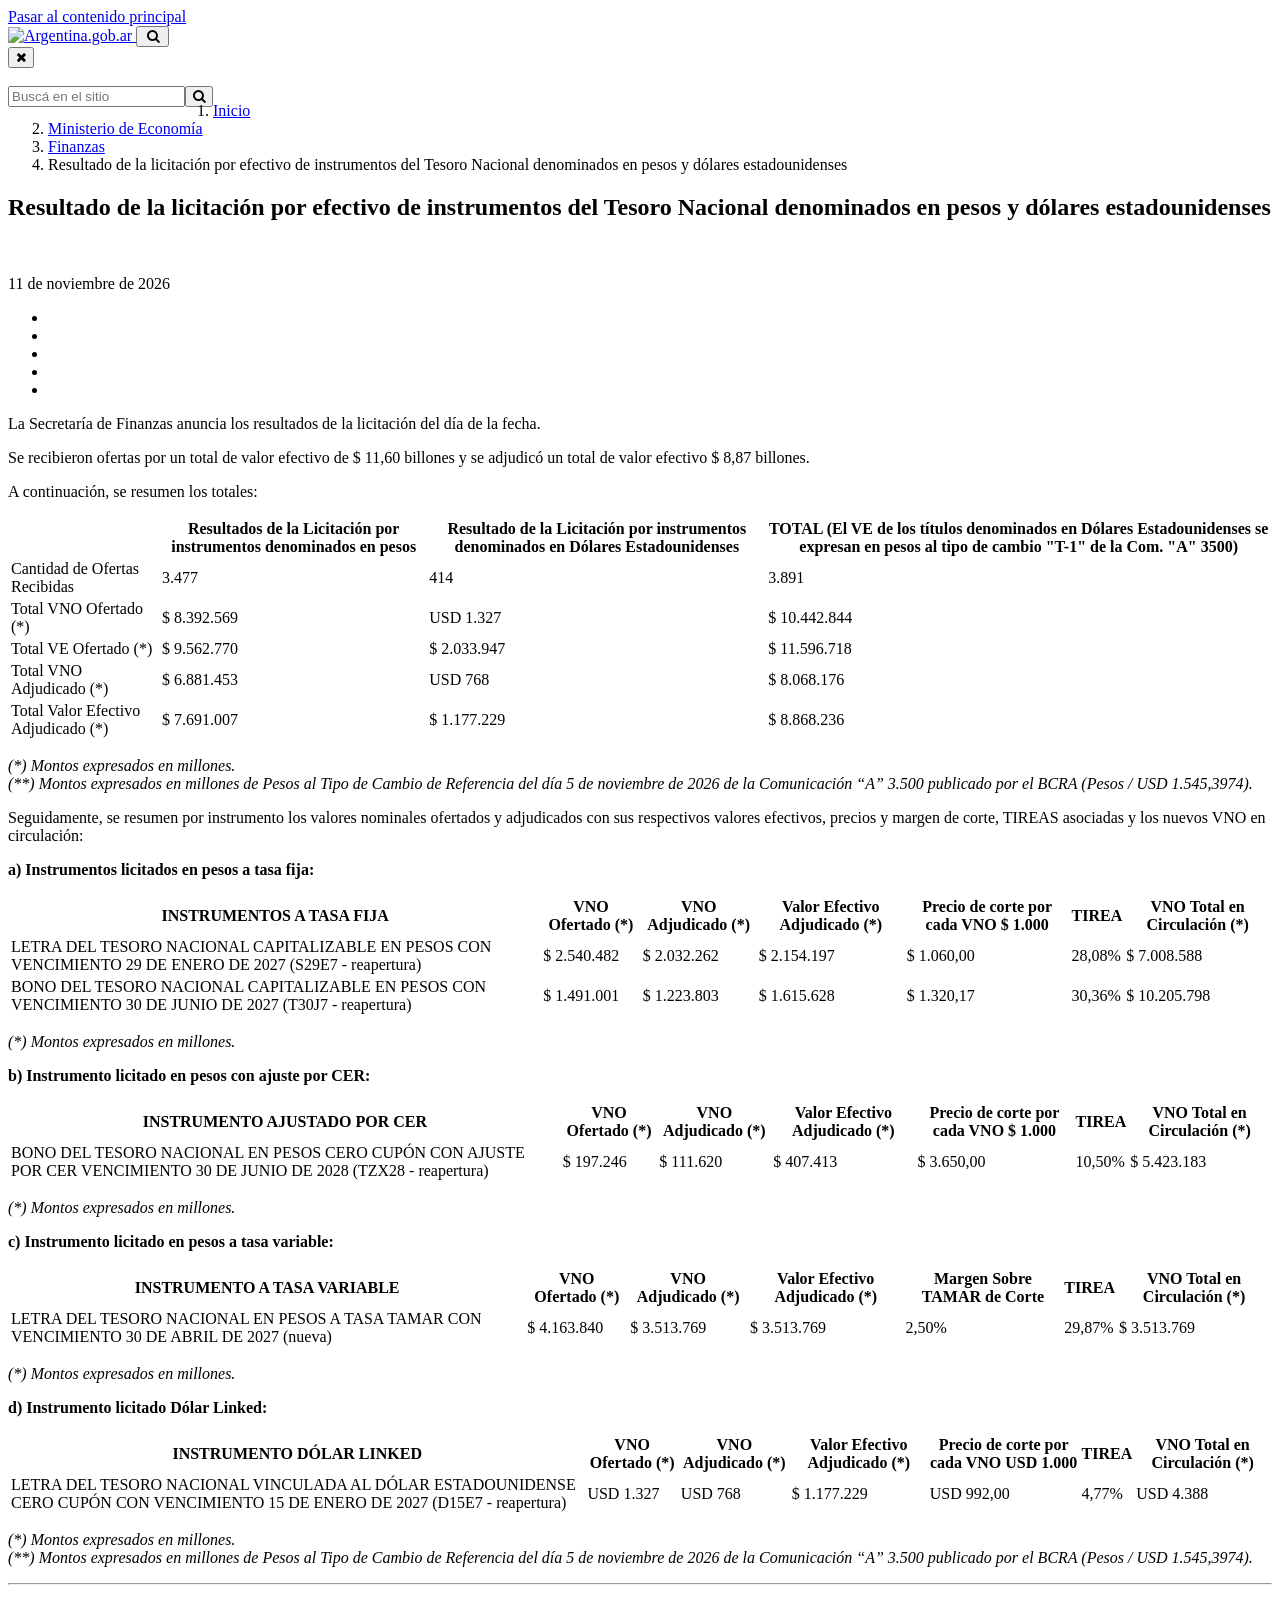
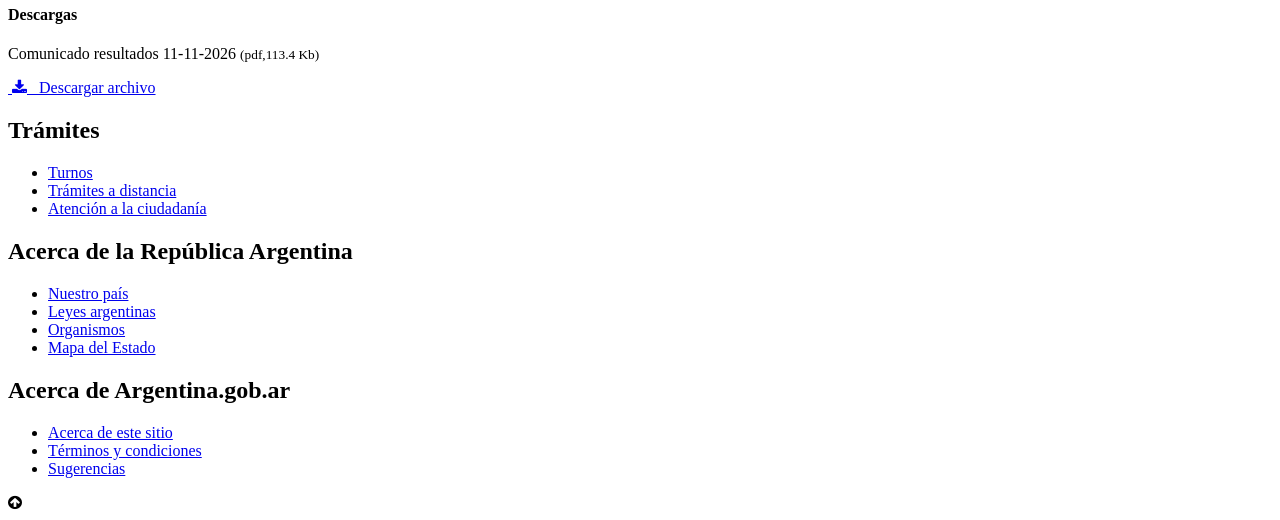
==== commit 1950d3c5: "datos: diarios 2026-11-14T03:09Z" ====
--- a/history/licitacion_ultima.html
+++ b/history/licitacion_ultima.html
@@ -19,7 +19,7 @@
   })(window,document,'script','dataLayer','GTM-P68ZXT');</script>
   <!-- End Google Tag Manager -->
   <meta http-equiv="Content-Type" content="text/html; charset=utf-8" />
-<meta name="gtm-id" content="519431" />
+<meta name="gtm-id" content="520867" />
 <meta name="gtm-tipo" content="noticia" />
 <meta name="gtm-padres" content="77983 50691" />
 <meta name="gtm-padre" content="Finanzas" />
@@ -45,32 +45,32 @@
                     "url": "https://www.argentina.gob.ar/sites/default/files/argentina-fb.png"
                 }
             },
-            "datePublished": "2026-10-28T16:58:55-03:00",
-            "dateModified": "2026-10-28T16:58:55-03:00",
+            "datePublished": "2026-11-11T16:57:32-03:00",
+            "dateModified": "2026-11-11T16:57:32-03:00",
             "image": {
                 "@type": "ImageObject",
-                "url": "https://www.argentina.gob.ar/sites/default/files/2026/10/resultado_de_licitacion_2026_0.png"
+                "url": "https://www.argentina.gob.ar/sites/default/files/2026/11/resultado_de_licitacion_2026.png"
             }
         }
     ]
 }</script>
 <meta name="keywords" content="gobierno, argentino, nacional, gobierno argentino, gobierno nacional, República Argentina, administración, gestión, pública, administración pública, gestión pública, digital, trámites, servicios, trámites en línea, gobierno digital, servicios en línea, servicios digitales, Estado, transparencia, ciudadanos, modernización, organismo, organismo público, organismos públicos, organismos, beneficios, beneficios" />
 <link rel="image_src" href="https://www.argentina.gob.ar/sites/default/files/argentina-fb.png" />
-<link rel="canonical" href="https://www.argentina.gob.ar/noticias/resultado-de-la-licitacion-por-efectivo-de-instrumentos-del-tesoro-nacional-denominados-16" />
-<link rel="shortlink" href="https://www.argentina.gob.ar/node/519431" />
+<link rel="canonical" href="https://www.argentina.gob.ar/noticias/resultado-de-la-licitacion-por-efectivo-de-instrumentos-del-tesoro-nacional-denominados-17" />
+<link rel="shortlink" href="https://www.argentina.gob.ar/node/520867" />
 <meta property="og:site_name" content="Argentina.gob.ar" />
-<meta property="og:url" content="https://www.argentina.gob.ar/noticias/resultado-de-la-licitacion-por-efectivo-de-instrumentos-del-tesoro-nacional-denominados-16" />
+<meta property="og:url" content="https://www.argentina.gob.ar/noticias/resultado-de-la-licitacion-por-efectivo-de-instrumentos-del-tesoro-nacional-denominados-17" />
 <meta property="og:title" content="Resultado de la licitación por efectivo de instrumentos del Tesoro Nacional denominados en pesos y dólares estadounidenses" />
-<meta property="og:updated_time" content="2026-10-28T17:15:06-03:00" />
-<meta property="og:image" content="https://www.argentina.gob.ar/sites/default/files/2026/10/resultado_de_licitacion_2026_0.png" />
-<meta property="og:image:url" content="https://www.argentina.gob.ar/sites/default/files/2026/10/resultado_de_licitacion_2026_0.png" />
+<meta property="og:updated_time" content="2026-11-11T17:12:30-03:00" />
+<meta property="og:image" content="https://www.argentina.gob.ar/sites/default/files/2026/11/resultado_de_licitacion_2026.png" />
+<meta property="og:image:url" content="https://www.argentina.gob.ar/sites/default/files/2026/11/resultado_de_licitacion_2026.png" />
 <meta name="twitter:card" content="summary" />
-<meta name="twitter:url" content="https://www.argentina.gob.ar/noticias/resultado-de-la-licitacion-por-efectivo-de-instrumentos-del-tesoro-nacional-denominados-16" />
+<meta name="twitter:url" content="https://www.argentina.gob.ar/noticias/resultado-de-la-licitacion-por-efectivo-de-instrumentos-del-tesoro-nacional-denominados-17" />
 <meta name="twitter:title" content="Resultado de la licitación por efectivo de instrumentos del Tesoro" />
 <meta name="twitter:image" content="https://www.argentina.gob.ar/sites/default/files/argentina-fb.png" />
 <meta property="article:author" content="https://www.facebook.com/casarosadaargentina/" />
-<meta property="article:published_time" content="2026-10-28T16:58:55-03:00" />
-<meta property="article:modified_time" content="2026-10-28T17:15:06-03:00" />
+<meta property="article:published_time" content="2026-11-11T16:57:32-03:00" />
+<meta property="article:modified_time" content="2026-11-11T17:12:30-03:00" />
 <link rel="shortcut icon" href="https://www.argentina.gob.ar/profiles/argentinagobar/themes/argentinagobar/argentinagobar_theme/favicon.ico" type="image/vnd.microsoft.icon" />
 <link rel="apple-touch-icon" href="https://www.argentina.gob.ar/sites/default/files/icon/icon-180x180.png" sizes="180x180" />
 <link rel="apple-touch-icon-precomposed" href="https://www.argentina.gob.ar/sites/default/files/icon/icon-180x180.png" sizes="180x180" />
@@ -131,7 +131,7 @@
 <script src="https://www.argentina.gob.ar/profiles/argentinagobar/modules/argentinagobar/argentinagobar_campana_gubernamental/js/argentinagobar_campana_gubernamental.js?tnlcxs"></script>
 <script>dataLayer.push({
           'event_name': 'trackPageview',
-          'nodo_id': '519431',
+          'nodo_id': '520867',
           'nodos_padres': '77983 50691',
           'org_dependencia': 'Finanzas',
           'ministerio': 'Ministerio de Economía',
@@ -144,9 +144,9 @@
 <script src="https://www.argentina.gob.ar/profiles/argentinagobar/themes/contrib/poncho/js/device-breadcrumb.js?tnlcxs"></script>
 <script src="https://www.argentina.gob.ar/profiles/argentinagobar/themes/contrib/poncho/js/device-breadcrumb-listener.js?tnlcxs"></script>
 <script src="https://www.argentina.gob.ar/profiles/argentinagobar/modules/contrib/jquery_update/js/jquery_position.js?v=0.0.1"></script>
-<script>jQuery.extend(Drupal.settings, {"basePath":"\/","pathPrefix":"","setHasJsCookie":0,"ajaxPageState":{"theme":"argentinagobar_theme","theme_token":"lkcVERt4RednlQn1S2PA36Vtx27XehDuMb-Ylx7LzBM","js":{"profiles\/argentinagobar\/modules\/argentinagobar\/argentinagobar_search\/js\/solr_search.js":1,"profiles\/argentinagobar\/themes\/contrib\/bootstrap\/js\/bootstrap.js":1,"\/profiles\/argentinagobar\/libraries\/jquery.jquery-371\/jquery-3.7.1.min.js":1,"0":1,"\/profiles\/argentinagobar\/libraries\/jquery.jquery-migrate\/jquery-migrate-3.5.2.min.js":1,"misc\/jquery-extend-3.4.0.js":1,"misc\/jquery-html-prefilter-3.5.0-backport.js":1,"misc\/jquery.once.js":1,"misc\/drupal.js":1,"profiles\/argentinagobar\/modules\/contrib\/jquery_update\/js\/jquery_browser.js":1,"misc\/form-single-submit.js":1,"profiles\/argentinagobar\/modules\/argentinagobar\/argentinagobar_areas\/js\/colorFondoGrupoAtajos.js":1,"profiles\/argentinagobar\/modules\/argentinagobar\/argentinagobar_tramites\/js\/resize_media.js":1,"profiles\/argentinagobar\/modules\/argentinagobar\/argentinagobar_usuarios\/js\/limpiarCampo.js":1,"profiles\/argentinagobar\/modules\/contrib\/entityreference\/js\/entityreference.js":1,"profiles\/argentinagobar\/modules\/argentinagobar\/argentinagobar_infoleg\/js\/infoleg_normativa.js":1,"public:\/\/languages\/es_-ItMtJilxuuiLFTCnmK_k5zP6zPqMXd_ji181zFXfvs.js":1,"profiles\/argentinagobar\/modules\/contrib\/drupar_filtros\/js\/mdBlank.js":1,"profiles\/argentinagobar\/modules\/contrib\/drupar_filtros\/js\/galeria.js":1,"profiles\/argentinagobar\/modules\/contrib\/drupar_filtros\/js\/jquery.touchSwipe.min.js":1,"profiles\/argentinagobar\/modules\/contrib\/jgm_subastas\/js\/aabe.js":1,"profiles\/argentinagobar\/modules\/argentinagobar\/argentinagobar_webform\/js\/button.js":1,"profiles\/argentinagobar\/modules\/contrib\/vuce_calendario\/js\/button.js":1,"profiles\/argentinagobar\/modules\/argentinagobar\/argentinagobar_campana_gubernamental\/js\/argentinagobar_campana_gubernamental.js":1,"1":1,"profiles\/argentinagobar\/themes\/contrib\/poncho\/vendor\/bootstrap\/js\/bootstrap.min.js":1,"profiles\/argentinagobar\/themes\/contrib\/poncho\/js\/scrolltotop.js":1,"profiles\/argentinagobar\/themes\/contrib\/poncho\/js\/datatables.min.js":1,"profiles\/argentinagobar\/themes\/contrib\/poncho\/js\/intl.min.js":1,"profiles\/argentinagobar\/themes\/contrib\/poncho\/js\/device-breadcrumb.js":1,"profiles\/argentinagobar\/themes\/contrib\/poncho\/js\/device-breadcrumb-listener.js":1,"profiles\/argentinagobar\/modules\/contrib\/jquery_update\/js\/jquery_position.js":1},"css":{"modules\/system\/system.base.css":1,"profiles\/argentinagobar\/modules\/argentinagobar\/argentinagobar_search\/css\/search.css":1,"profiles\/argentinagobar\/modules\/argentinagobar\/argentinagobar_webform\/css\/custom-chosen.css":1,"modules\/field\/theme\/field.css":1,"profiles\/argentinagobar\/modules\/contrib\/field_hidden\/field_hidden.css":1,"profiles\/argentinagobar\/modules\/argentinagobar\/argentinagobar_infoleg\/css\/infoleg_normativa.css":1,"modules\/node\/node.css":1,"profiles\/argentinagobar\/modules\/contrib\/user_prune\/css\/user_prune.css":1,"profiles\/argentinagobar\/modules\/contrib\/views\/css\/views.css":1,"profiles\/argentinagobar\/modules\/contrib\/ctools\/css\/ctools.css":1,"profiles\/argentinagobar\/modules\/contrib\/drupar_filtros\/css\/galeria.css":1,"profiles\/argentinagobar\/modules\/contrib\/jgm_subastas\/css\/aabe.css":1,"profiles\/argentinagobar\/modules\/contrib\/panels\/css\/panels.css":1,"profiles\/argentinagobar\/modules\/contrib\/rate\/rate.css":1,"profiles\/argentinagobar\/modules\/argentinagobar\/argentinagobar_campana_gubernamental\/css\/argentinagobar_campana_gubernamental.css":1,"https:\/\/cdnjs.cloudflare.com\/ajax\/libs\/font-awesome\/4.7.0\/css\/font-awesome.css":1,"https:\/\/fonts.googleapis.com\/css2?family=Encode+Sans:wght@100;200;300;400;500;600;700;800;900\u0026display=swap":1,"profiles\/argentinagobar\/themes\/contrib\/poncho\/vendor\/bootstrap\/css\/bootstrap.min.css":1,"profiles\/argentinagobar\/themes\/contrib\/poncho\/css\/icono-arg.css":1,"profiles\/argentinagobar\/themes\/contrib\/poncho\/css\/poncho.min.css":1}},"urlIsAjaxTrusted":{"\/noticias\/resultado-de-la-licitacion-por-efectivo-de-instrumentos-del-tesoro-nacional-denominados-16":true},"ogContext":{"groupType":"node","gid":"77983"},"bootstrap":{"anchorsFix":"0","anchorsSmoothScrolling":"0","formHasError":1,"popoverEnabled":1,"popoverOptions":{"animation":1,"html":0,"placement":"right","selector":"","trigger":"click","triggerAutoclose":1,"title":"","content":"","delay":0,"container":"body"},"tooltipEnabled":1,"tooltipOptions":{"animation":1,"html":0,"placement":"auto left","selector":"","trigger":"focus hover","delay":0,"container":"body"}}});</script>
+<script>jQuery.extend(Drupal.settings, {"basePath":"\/","pathPrefix":"","setHasJsCookie":0,"ajaxPageState":{"theme":"argentinagobar_theme","theme_token":"ysYbBgaXFWtySEce7yY7V_ZDks6VNbcoO0whgANHF5s","js":{"profiles\/argentinagobar\/modules\/argentinagobar\/argentinagobar_search\/js\/solr_search.js":1,"profiles\/argentinagobar\/themes\/contrib\/bootstrap\/js\/bootstrap.js":1,"\/profiles\/argentinagobar\/libraries\/jquery.jquery-371\/jquery-3.7.1.min.js":1,"0":1,"\/profiles\/argentinagobar\/libraries\/jquery.jquery-migrate\/jquery-migrate-3.5.2.min.js":1,"misc\/jquery-extend-3.4.0.js":1,"misc\/jquery-html-prefilter-3.5.0-backport.js":1,"misc\/jquery.once.js":1,"misc\/drupal.js":1,"profiles\/argentinagobar\/modules\/contrib\/jquery_update\/js\/jquery_browser.js":1,"misc\/form-single-submit.js":1,"profiles\/argentinagobar\/modules\/argentinagobar\/argentinagobar_areas\/js\/colorFondoGrupoAtajos.js":1,"profiles\/argentinagobar\/modules\/argentinagobar\/argentinagobar_tramites\/js\/resize_media.js":1,"profiles\/argentinagobar\/modules\/argentinagobar\/argentinagobar_usuarios\/js\/limpiarCampo.js":1,"profiles\/argentinagobar\/modules\/contrib\/entityreference\/js\/entityreference.js":1,"profiles\/argentinagobar\/modules\/argentinagobar\/argentinagobar_infoleg\/js\/infoleg_normativa.js":1,"public:\/\/languages\/es_-ItMtJilxuuiLFTCnmK_k5zP6zPqMXd_ji181zFXfvs.js":1,"profiles\/argentinagobar\/modules\/contrib\/drupar_filtros\/js\/mdBlank.js":1,"profiles\/argentinagobar\/modules\/contrib\/drupar_filtros\/js\/galeria.js":1,"profiles\/argentinagobar\/modules\/contrib\/drupar_filtros\/js\/jquery.touchSwipe.min.js":1,"profiles\/argentinagobar\/modules\/contrib\/jgm_subastas\/js\/aabe.js":1,"profiles\/argentinagobar\/modules\/argentinagobar\/argentinagobar_webform\/js\/button.js":1,"profiles\/argentinagobar\/modules\/contrib\/vuce_calendario\/js\/button.js":1,"profiles\/argentinagobar\/modules\/argentinagobar\/argentinagobar_campana_gubernamental\/js\/argentinagobar_campana_gubernamental.js":1,"1":1,"profiles\/argentinagobar\/themes\/contrib\/poncho\/vendor\/bootstrap\/js\/bootstrap.min.js":1,"profiles\/argentinagobar\/themes\/contrib\/poncho\/js\/scrolltotop.js":1,"profiles\/argentinagobar\/themes\/contrib\/poncho\/js\/datatables.min.js":1,"profiles\/argentinagobar\/themes\/contrib\/poncho\/js\/intl.min.js":1,"profiles\/argentinagobar\/themes\/contrib\/poncho\/js\/device-breadcrumb.js":1,"profiles\/argentinagobar\/themes\/contrib\/poncho\/js\/device-breadcrumb-listener.js":1,"profiles\/argentinagobar\/modules\/contrib\/jquery_update\/js\/jquery_position.js":1},"css":{"modules\/system\/system.base.css":1,"profiles\/argentinagobar\/modules\/argentinagobar\/argentinagobar_search\/css\/search.css":1,"profiles\/argentinagobar\/modules\/argentinagobar\/argentinagobar_webform\/css\/custom-chosen.css":1,"modules\/field\/theme\/field.css":1,"profiles\/argentinagobar\/modules\/contrib\/field_hidden\/field_hidden.css":1,"profiles\/argentinagobar\/modules\/argentinagobar\/argentinagobar_infoleg\/css\/infoleg_normativa.css":1,"modules\/node\/node.css":1,"profiles\/argentinagobar\/modules\/contrib\/user_prune\/css\/user_prune.css":1,"profiles\/argentinagobar\/modules\/contrib\/views\/css\/views.css":1,"profiles\/argentinagobar\/modules\/contrib\/ctools\/css\/ctools.css":1,"profiles\/argentinagobar\/modules\/contrib\/drupar_filtros\/css\/galeria.css":1,"profiles\/argentinagobar\/modules\/contrib\/jgm_subastas\/css\/aabe.css":1,"profiles\/argentinagobar\/modules\/contrib\/panels\/css\/panels.css":1,"profiles\/argentinagobar\/modules\/contrib\/rate\/rate.css":1,"profiles\/argentinagobar\/modules\/argentinagobar\/argentinagobar_campana_gubernamental\/css\/argentinagobar_campana_gubernamental.css":1,"https:\/\/cdnjs.cloudflare.com\/ajax\/libs\/font-awesome\/4.7.0\/css\/font-awesome.css":1,"https:\/\/fonts.googleapis.com\/css2?family=Encode+Sans:wght@100;200;300;400;500;600;700;800;900\u0026display=swap":1,"profiles\/argentinagobar\/themes\/contrib\/poncho\/vendor\/bootstrap\/css\/bootstrap.min.css":1,"profiles\/argentinagobar\/themes\/contrib\/poncho\/css\/icono-arg.css":1,"profiles\/argentinagobar\/themes\/contrib\/poncho\/css\/poncho.min.css":1}},"urlIsAjaxTrusted":{"\/noticias\/resultado-de-la-licitacion-por-efectivo-de-instrumentos-del-tesoro-nacional-denominados-17":true},"ogContext":{"groupType":"node","gid":"77983"},"bootstrap":{"anchorsFix":"0","anchorsSmoothScrolling":"0","formHasError":1,"popoverEnabled":1,"popoverOptions":{"animation":1,"html":0,"placement":"right","selector":"","trigger":"click","triggerAutoclose":1,"title":"","content":"","delay":0,"container":"body"},"tooltipEnabled":1,"tooltipOptions":{"animation":1,"html":0,"placement":"auto left","selector":"","trigger":"focus hover","delay":0,"container":"body"}}});</script>
 </head>
-<body class="html not-front not-logged-in no-sidebars page-node page-node- page-node-519431 node-type-noticia og-context og-context-node og-context-node-77983 i18n-es">
+<body class="html not-front not-logged-in no-sidebars page-node page-node- page-node-520867 node-type-noticia og-context og-context-node og-context-node-77983 i18n-es"><a href="https://www.argentina.gob.ar/cdn-cgi/content?id=JXtwMV9iadz_M3clRcRB_gGr31O2wrM2dTNSWEyKOxM-1794625694.2279484-1.2.1.1-DuSkb4imv7_V9thhB1dBlaVz5A5CCl__llvnVMvaHfz.hmI.W3PqbjmJDS5X8csf" aria-hidden="true" rel="nofollow noopener" style="display: none !important; visibility: hidden !important"></a>
   <!-- Google Tag Manager (noscript) -->
   <noscript><iframe title="Script GTM" aria-hidden="true" src="//www.googletagmanager.com/ns.html?id=GTM-P68ZXT" style="display:none;visibility:hidden;height:0;width:0"></iframe></noscript>
   <!-- End Google Tag Manager (noscript) -->
@@ -179,7 +179,7 @@
 
       
   <div class="pull-left">
-  <form class="main-form" role="search" action="/noticias/resultado-de-la-licitacion-por-efectivo-de-instrumentos-del-tesoro-nacional-denominados-16" method="post" id="apachesolr-search-custom-page-search-form" accept-charset="UTF-8"><div><input type="hidden" name="form_build_id" value="form-_l1njEXTM7VZ0GE4piy54RQqSTSjdykGv-sW8DqTa2o" />
+  <form class="main-form" role="search" action="/noticias/resultado-de-la-licitacion-por-efectivo-de-instrumentos-del-tesoro-nacional-denominados-17" method="post" id="apachesolr-search-custom-page-search-form" accept-charset="UTF-8"><div><input type="hidden" name="form_build_id" value="form-ah1joF-5A5GRtOU9ZFIyKd9B5Mls5QVaYstorNRPEEg" />
 <input type="hidden" name="form_id" value="apachesolr_search_custom_page_search_form" />
 <div style="display:none;"><div class="form-item form-item-tarro-de-miel form-type-textfield form-group"> <label class="control-label" for="edit-tarro-de-miel-apachesolr-search-custom-page-search-form">Dejar en blanco</label>
 <input id="edit-tarro-de-miel-apachesolr-search-custom-page-search-form" class="form-control form-text" type="text" name="tarro_de_miel" value="" size="60" maxlength="128" /></div></div><div class="input-group">
@@ -289,7 +289,7 @@
                 <ol class="breadcrumb" itemscope itemtype="https://schema.org/BreadcrumbList"><li itemprop="itemListElement" itemscope itemtype="https://schema.org/ListItem" ><a itemprop="item" href="/"><span itemprop="name">Inicio</span></a><meta itemprop="position" content="1" /></li>
 <li itemprop="itemListElement" itemscope itemtype="https://schema.org/ListItem" ><a itemprop="item" href="/economia"><span itemprop="name">Ministerio de Economía</span></a><meta itemprop="position" content="2" /></li>
 <li itemprop="itemListElement" itemscope itemtype="https://schema.org/ListItem" ><a itemprop="item" href="/economia/finanzas"><span itemprop="name">Finanzas</span></a><meta itemprop="position" content="3" /></li>
-<li class="active" itemprop="itemListElement" itemscope itemtype="https://schema.org/ListItem" ><span itemprop="name">Resultado de la licitación por efectivo de instrumentos del Tesoro Nacional denominados en pesos y dólares estadounidenses</span><meta itemprop="position" content="4" /></li>
+<li class="active" itemprop="itemListElement" itemscope itemtype="https://schema.org/ListItem" ><span itemprop="name">Resultado de la licitación por efectivo de instrumentos del Tesoro Nacional denominados en pesos y dólares estadounidenses </span><meta itemprop="position" content="4" /></li>
 </ol>            </div>
         </div>
     </div>
@@ -300,7 +300,7 @@
             <div class="col-md-12">
                 <!-- titulo -->
                 <div class="title-description">
-                    <h1>Resultado de la licitación por efectivo de instrumentos del Tesoro Nacional denominados en pesos y dólares estadounidenses</h1>
+                    <h1>Resultado de la licitación por efectivo de instrumentos del Tesoro Nacional denominados en pesos y dólares estadounidenses </h1>
                 </div>
                 <!-- / titulo -->
 
@@ -315,22 +315,22 @@
                     <div class="col-md-6 col-sm-6 small news__time">
                         <time 
                             class="text-muted" 
-                            datetime='2026-10-28 16:58:55'>
-                            28 de octubre de 2026                        </time>
+                            datetime='2026-11-11 16:57:32'>
+                            11 de noviembre de 2026                        </time>
                     </div>
                     <!-- fecha publicado -->
                     
                     <!-- redes sociales -->
                     <div class="section-actions col-md-6 social-share news__social-share">
       <ul class="list-inline">
-        <li><a href="https://www.facebook.com/sharer/sharer.php?u=https%3A%2F%2Fwww.argentina.gob.ar%2Fnoticias%2Fresultado-de-la-licitacion-por-efectivo-de-instrumentos-del-tesoro-nacional-denominados-16&amp;title=Resultado+de+la+licitaci%C3%B3n+por+efectivo+de+instrumentos+del+Tesoro+Nacional+denominados+en+pesos+y+d%C3%B3lares+estadounidenses" target="_blank" rel="noopener noreferrer"><span class="sr-only">Compartir en Facebook</span><i class="icono-arg-facebook-f-" aria-hidden="true"></i></a></li>
-        <li><a href="https://x.com/share?url=https%3A%2F%2Fwww.argentina.gob.ar%2Fnoticias%2Fresultado-de-la-licitacion-por-efectivo-de-instrumentos-del-tesoro-nacional-denominados-16&amp;title=Resultado+de+la+licitaci%C3%B3n+por+efectivo+de+instrumentos+del+Tesoro+Nacional+denominados+en+pesos+y+d%C3%B3lares+estadounidenses" target="_blank" rel="noopener noreferrer"><span class="sr-only">Compartir en X</span><i class="icono-arg-twitter-pajaro" aria-hidden="true"></i></a></li>
-        <li><a href="https://www.linkedin.com/shareArticle?mini=true&url=https%3A%2F%2Fwww.argentina.gob.ar%2Fnoticias%2Fresultado-de-la-licitacion-por-efectivo-de-instrumentos-del-tesoro-nacional-denominados-16" target="_blank" rel="noopener noreferrer"><span class="sr-only">Compartir en Linkedin</span><i class="icono-arg-linkedin-in" aria-hidden="true"></i></a></li>
-        <li><a href="https://web.whatsapp.com/send?text=https%3A%2F%2Fwww.argentina.gob.ar%2Fnoticias%2Fresultado-de-la-licitacion-por-efectivo-de-instrumentos-del-tesoro-nacional-denominados-16&amp;title=Resultado+de+la+licitaci%C3%B3n+por+efectivo+de+instrumentos+del+Tesoro+Nacional+denominados+en+pesos+y+d%C3%B3lares+estadounidenses" target="_blank" id="linkWA1" rel="noopener noreferrer"><span class="sr-only">Compartir en Whatsapp</span>
+        <li><a href="https://www.facebook.com/sharer/sharer.php?u=https%3A%2F%2Fwww.argentina.gob.ar%2Fnoticias%2Fresultado-de-la-licitacion-por-efectivo-de-instrumentos-del-tesoro-nacional-denominados-17&amp;title=Resultado+de+la+licitaci%C3%B3n+por+efectivo+de+instrumentos+del+Tesoro+Nacional+denominados+en+pesos+y+d%C3%B3lares+estadounidenses+" target="_blank" rel="noopener noreferrer"><span class="sr-only">Compartir en Facebook</span><i class="icono-arg-facebook-f-" aria-hidden="true"></i></a></li>
+        <li><a href="https://x.com/share?url=https%3A%2F%2Fwww.argentina.gob.ar%2Fnoticias%2Fresultado-de-la-licitacion-por-efectivo-de-instrumentos-del-tesoro-nacional-denominados-17&amp;title=Resultado+de+la+licitaci%C3%B3n+por+efectivo+de+instrumentos+del+Tesoro+Nacional+denominados+en+pesos+y+d%C3%B3lares+estadounidenses+" target="_blank" rel="noopener noreferrer"><span class="sr-only">Compartir en X</span><i class="icono-arg-twitter-pajaro" aria-hidden="true"></i></a></li>
+        <li><a href="https://www.linkedin.com/shareArticle?mini=true&url=https%3A%2F%2Fwww.argentina.gob.ar%2Fnoticias%2Fresultado-de-la-licitacion-por-efectivo-de-instrumentos-del-tesoro-nacional-denominados-17" target="_blank" rel="noopener noreferrer"><span class="sr-only">Compartir en Linkedin</span><i class="icono-arg-linkedin-in" aria-hidden="true"></i></a></li>
+        <li><a href="https://web.whatsapp.com/send?text=https%3A%2F%2Fwww.argentina.gob.ar%2Fnoticias%2Fresultado-de-la-licitacion-por-efectivo-de-instrumentos-del-tesoro-nacional-denominados-17&amp;title=Resultado+de+la+licitaci%C3%B3n+por+efectivo+de+instrumentos+del+Tesoro+Nacional+denominados+en+pesos+y+d%C3%B3lares+estadounidenses+" target="_blank" id="linkWA1" rel="noopener noreferrer"><span class="sr-only">Compartir en Whatsapp</span>
           <i class="icono-arg-whatsapp-telefono" aria-hidden="true">
           </i></a></li>
         <li>
-        <a href="https://t.me/share/url?url=https%3A%2F%2Fwww.argentina.gob.ar%2Fnoticias%2Fresultado-de-la-licitacion-por-efectivo-de-instrumentos-del-tesoro-nacional-denominados-16&text=Resultado+de+la+licitaci%C3%B3n+por+efectivo+de+instrumentos+del+Tesoro+Nacional+denominados+en+pesos+y+d%C3%B3lares+estadounidenses" target="_blank" id="linkTG1" rel="noopener noreferrer">
+        <a href="https://t.me/share/url?url=https%3A%2F%2Fwww.argentina.gob.ar%2Fnoticias%2Fresultado-de-la-licitacion-por-efectivo-de-instrumentos-del-tesoro-nacional-denominados-17&text=Resultado+de+la+licitaci%C3%B3n+por+efectivo+de+instrumentos+del+Tesoro+Nacional+denominados+en+pesos+y+d%C3%B3lares+estadounidenses+" target="_blank" id="linkTG1" rel="noopener noreferrer">
         <span class="sr-only">Compartir en Telegram</span>
         <i class="icono-arg-telegram-avion" aria-hidden="true"></i></a>
         </li>
@@ -340,7 +340,7 @@
   <script>
       var userAgent = navigator.userAgent || navigator.vendor || window.opera;
       if (/android/i.test(userAgent) || ((/iPad|iPhone|iPod/.test(userAgent) && !window.MSStream))) {
-        document.getElementById("linkWA1").href = "whatsapp://send?text=https://www.argentina.gob.ar/noticias/resultado-de-la-licitacion-por-efectivo-de-instrumentos-del-tesoro-nacional-denominados-16"
+        document.getElementById("linkWA1").href = "whatsapp://send?text=https://www.argentina.gob.ar/noticias/resultado-de-la-licitacion-por-efectivo-de-instrumentos-del-tesoro-nacional-denominados-17"
       }
   </script>                    <!-- / redes sociales -->
                 </div>
@@ -350,7 +350,7 @@
 <!-- Imagen destacada -->
 <div class="container">
     <div class="news__main-image-container" 
-        style="background-image:url(/sites/default/files/styles/jumbotron/public/resultado_de_licitacion_2026_0.jpg)">
+        style="background-image:url(/sites/default/files/styles/jumbotron/public/resultado_de_licitacion_2026.jpg)">
     </div>
 </div>
 <!-- / Imagen destacada --> 
@@ -376,7 +376,7 @@
   
   <div class="pane-content">
     <div class=""><p>La Secretaría de Finanzas anuncia los resultados de la licitación del día de la fecha.</p>
-<p>Se recibieron ofertas por un total de valor efectivo de $ 15,79 billones y se adjudicó un total de valor efectivo $ 11,56 billones.</p>
+<p>Se recibieron ofertas por un total de valor efectivo de $ 11,60 billones y se adjudicó un total de valor efectivo $ 8,87 billones.</p>
 <p>A continuación, se resumen los totales:</p>
 <table class="table table-responsive-poncho">
 <thead>
@@ -390,71 +390,44 @@
 <tbody>
 <tr>
 <td data-label=>Cantidad de Ofertas Recibidas</td>
-<td data-label=Resultados&nbsp;de&nbsp;la&nbsp;Licitación&nbsp;por&nbsp;instrumentos&nbsp;denominados&nbsp;en&nbsp;pesos>4.320</td>
-<td data-label=Resultado&nbsp;de&nbsp;la&nbsp;Licitación&nbsp;por&nbsp;instrumentos&nbsp;denominados&nbsp;en&nbsp;Dólares&nbsp;Estadounidenses>469</td>
-<td data-label=TOTAL&nbsp;(El&nbsp;VE&nbsp;de&nbsp;los&nbsp;títulos&nbsp;denominados&nbsp;en&nbsp;Dólares&nbsp;Estadounidenses&nbsp;se&nbsp;expresan&nbsp;en&nbsp;pesos&nbsp;al&nbsp;tipo&nbsp;de&nbsp;cambio&nbsp;"T-1"&nbsp;de&nbsp;la&nbsp;Com.&nbsp;"A"&nbsp;3500)&nbsp;>4.789</td>
+<td data-label=Resultados&nbsp;de&nbsp;la&nbsp;Licitación&nbsp;por&nbsp;instrumentos&nbsp;denominados&nbsp;en&nbsp;pesos>3.477</td>
+<td data-label=Resultado&nbsp;de&nbsp;la&nbsp;Licitación&nbsp;por&nbsp;instrumentos&nbsp;denominados&nbsp;en&nbsp;Dólares&nbsp;Estadounidenses>414</td>
+<td data-label=TOTAL&nbsp;(El&nbsp;VE&nbsp;de&nbsp;los&nbsp;títulos&nbsp;denominados&nbsp;en&nbsp;Dólares&nbsp;Estadounidenses&nbsp;se&nbsp;expresan&nbsp;en&nbsp;pesos&nbsp;al&nbsp;tipo&nbsp;de&nbsp;cambio&nbsp;"T-1"&nbsp;de&nbsp;la&nbsp;Com.&nbsp;"A"&nbsp;3500)>3.891</td>
 </tr>
 <tr>
 <td data-label=>Total VNO Ofertado (*)</td>
-<td data-label=Resultados&nbsp;de&nbsp;la&nbsp;Licitación&nbsp;por&nbsp;instrumentos&nbsp;denominados&nbsp;en&nbsp;pesos>$ 11.547.403</td>
-<td data-label=Resultado&nbsp;de&nbsp;la&nbsp;Licitación&nbsp;por&nbsp;instrumentos&nbsp;denominados&nbsp;en&nbsp;Dólares&nbsp;Estadounidenses>USD 1.878</td>
-<td data-label=TOTAL&nbsp;(El&nbsp;VE&nbsp;de&nbsp;los&nbsp;títulos&nbsp;denominados&nbsp;en&nbsp;Dólares&nbsp;Estadounidenses&nbsp;se&nbsp;expresan&nbsp;en&nbsp;pesos&nbsp;al&nbsp;tipo&nbsp;de&nbsp;cambio&nbsp;"T-1"&nbsp;de&nbsp;la&nbsp;Com.&nbsp;"A"&nbsp;3500)&nbsp;>$ 14.436.840</td>
+<td data-label=Resultados&nbsp;de&nbsp;la&nbsp;Licitación&nbsp;por&nbsp;instrumentos&nbsp;denominados&nbsp;en&nbsp;pesos>$ 8.392.569</td>
+<td data-label=Resultado&nbsp;de&nbsp;la&nbsp;Licitación&nbsp;por&nbsp;instrumentos&nbsp;denominados&nbsp;en&nbsp;Dólares&nbsp;Estadounidenses>USD 1.327</td>
+<td data-label=TOTAL&nbsp;(El&nbsp;VE&nbsp;de&nbsp;los&nbsp;títulos&nbsp;denominados&nbsp;en&nbsp;Dólares&nbsp;Estadounidenses&nbsp;se&nbsp;expresan&nbsp;en&nbsp;pesos&nbsp;al&nbsp;tipo&nbsp;de&nbsp;cambio&nbsp;"T-1"&nbsp;de&nbsp;la&nbsp;Com.&nbsp;"A"&nbsp;3500)>$ 10.442.844</td>
 </tr>
 <tr>
 <td data-label=>Total VE Ofertado (*)</td>
-<td data-label=Resultados&nbsp;de&nbsp;la&nbsp;Licitación&nbsp;por&nbsp;instrumentos&nbsp;denominados&nbsp;en&nbsp;pesos>$ 12.925.508</td>
-<td data-label=Resultado&nbsp;de&nbsp;la&nbsp;Licitación&nbsp;por&nbsp;instrumentos&nbsp;denominados&nbsp;en&nbsp;Dólares&nbsp;Estadounidenses>$ 2.861.861</td>
-<td data-label=TOTAL&nbsp;(El&nbsp;VE&nbsp;de&nbsp;los&nbsp;títulos&nbsp;denominados&nbsp;en&nbsp;Dólares&nbsp;Estadounidenses&nbsp;se&nbsp;expresan&nbsp;en&nbsp;pesos&nbsp;al&nbsp;tipo&nbsp;de&nbsp;cambio&nbsp;"T-1"&nbsp;de&nbsp;la&nbsp;Com.&nbsp;"A"&nbsp;3500)&nbsp;>$ 15.787.369</td>
+<td data-label=Resultados&nbsp;de&nbsp;la&nbsp;Licitación&nbsp;por&nbsp;instrumentos&nbsp;denominados&nbsp;en&nbsp;pesos>$ 9.562.770</td>
+<td data-label=Resultado&nbsp;de&nbsp;la&nbsp;Licitación&nbsp;por&nbsp;instrumentos&nbsp;denominados&nbsp;en&nbsp;Dólares&nbsp;Estadounidenses>$ 2.033.947</td>
+<td data-label=TOTAL&nbsp;(El&nbsp;VE&nbsp;de&nbsp;los&nbsp;títulos&nbsp;denominados&nbsp;en&nbsp;Dólares&nbsp;Estadounidenses&nbsp;se&nbsp;expresan&nbsp;en&nbsp;pesos&nbsp;al&nbsp;tipo&nbsp;de&nbsp;cambio&nbsp;"T-1"&nbsp;de&nbsp;la&nbsp;Com.&nbsp;"A"&nbsp;3500)>$ 11.596.718</td>
 </tr>
 <tr>
 <td data-label=>Total VNO Adjudicado (*)</td>
-<td data-label=Resultados&nbsp;de&nbsp;la&nbsp;Licitación&nbsp;por&nbsp;instrumentos&nbsp;denominados&nbsp;en&nbsp;pesos>$ 8.244.643</td>
-<td data-label=Resultado&nbsp;de&nbsp;la&nbsp;Licitación&nbsp;por&nbsp;instrumentos&nbsp;denominados&nbsp;en&nbsp;Dólares&nbsp;Estadounidenses>USD 1.666</td>
-<td data-label=TOTAL&nbsp;(El&nbsp;VE&nbsp;de&nbsp;los&nbsp;títulos&nbsp;denominados&nbsp;en&nbsp;Dólares&nbsp;Estadounidenses&nbsp;se&nbsp;expresan&nbsp;en&nbsp;pesos&nbsp;al&nbsp;tipo&nbsp;de&nbsp;cambio&nbsp;"T-1"&nbsp;de&nbsp;la&nbsp;Com.&nbsp;"A"&nbsp;3500)&nbsp;>$ 10.808.500</td>
+<td data-label=Resultados&nbsp;de&nbsp;la&nbsp;Licitación&nbsp;por&nbsp;instrumentos&nbsp;denominados&nbsp;en&nbsp;pesos>$ 6.881.453</td>
+<td data-label=Resultado&nbsp;de&nbsp;la&nbsp;Licitación&nbsp;por&nbsp;instrumentos&nbsp;denominados&nbsp;en&nbsp;Dólares&nbsp;Estadounidenses>USD 768</td>
+<td data-label=TOTAL&nbsp;(El&nbsp;VE&nbsp;de&nbsp;los&nbsp;títulos&nbsp;denominados&nbsp;en&nbsp;Dólares&nbsp;Estadounidenses&nbsp;se&nbsp;expresan&nbsp;en&nbsp;pesos&nbsp;al&nbsp;tipo&nbsp;de&nbsp;cambio&nbsp;"T-1"&nbsp;de&nbsp;la&nbsp;Com.&nbsp;"A"&nbsp;3500)>$ 8.068.176</td>
 </tr>
 <tr>
 <td data-label=>Total Valor Efectivo Adjudicado (*)</td>
-<td data-label=Resultados&nbsp;de&nbsp;la&nbsp;Licitación&nbsp;por&nbsp;instrumentos&nbsp;denominados&nbsp;en&nbsp;pesos>$ 9.030.686</td>
-<td data-label=Resultado&nbsp;de&nbsp;la&nbsp;Licitación&nbsp;por&nbsp;instrumentos&nbsp;denominados&nbsp;en&nbsp;Dólares&nbsp;Estadounidenses>$ 2.527.963</td>
-<td data-label=TOTAL&nbsp;(El&nbsp;VE&nbsp;de&nbsp;los&nbsp;títulos&nbsp;denominados&nbsp;en&nbsp;Dólares&nbsp;Estadounidenses&nbsp;se&nbsp;expresan&nbsp;en&nbsp;pesos&nbsp;al&nbsp;tipo&nbsp;de&nbsp;cambio&nbsp;"T-1"&nbsp;de&nbsp;la&nbsp;Com.&nbsp;"A"&nbsp;3500)&nbsp;>$ 11.558.649</td>
+<td data-label=Resultados&nbsp;de&nbsp;la&nbsp;Licitación&nbsp;por&nbsp;instrumentos&nbsp;denominados&nbsp;en&nbsp;pesos>$ 7.691.007</td>
+<td data-label=Resultado&nbsp;de&nbsp;la&nbsp;Licitación&nbsp;por&nbsp;instrumentos&nbsp;denominados&nbsp;en&nbsp;Dólares&nbsp;Estadounidenses>$ 1.177.229</td>
+<td data-label=TOTAL&nbsp;(El&nbsp;VE&nbsp;de&nbsp;los&nbsp;títulos&nbsp;denominados&nbsp;en&nbsp;Dólares&nbsp;Estadounidenses&nbsp;se&nbsp;expresan&nbsp;en&nbsp;pesos&nbsp;al&nbsp;tipo&nbsp;de&nbsp;cambio&nbsp;"T-1"&nbsp;de&nbsp;la&nbsp;Com.&nbsp;"A"&nbsp;3500)>$ 8.868.236</td>
 </tr>
 </tbody>
 </table>
 <p><em>(*) Montos expresados en millones.</em><br />
-<em>(**) Montos expresados en millones de Pesos al Tipo de Cambio de Referencia del día 27 de octubre de 2026 de la Comunicación “A” 3.500 publicado por el BCRA (Pesos / USD 1.538,7410).</em></p>
-<p>Seguidamente, se resumen por instrumento los valores nominales ofertados y adjudicados con sus respectivos valores efectivos, TEM y precios de corte, TIREAS asociadas y los nuevos VNO en circulación:</p>
-<p><strong>a)    Instrumento licitado en pesos a tasa fija:</strong></p>
+<em>(**) Montos expresados en millones de Pesos al Tipo de Cambio de Referencia del día 5 de noviembre de 2026 de la Comunicación “A” 3.500 publicado por el BCRA (Pesos / USD 1.545,3974).</em></p>
+<p>Seguidamente, se resumen por instrumento los valores nominales ofertados y adjudicados con sus respectivos valores efectivos, precios y margen de corte, TIREAS asociadas y los nuevos VNO en circulación:</p>
+<p><strong>a)    Instrumentos licitados en pesos a tasa fija:</strong></p>
 <table class="table table-responsive-poncho">
 <thead>
 <tr>
-<th>INSTRUMENTO A TASA FIJA</th>
-<th>VNO Ofertado (*)</th>
-<th>VNO Adjudicado (*)</th>
-<th>Valor Efectivo Adjudicado (*)</th>
-<th>TEM de corte</th>
-<th>TIREA</th>
-<th>VNO Total en Circulación (*)</th>
-</tr>
-</thead>
-<tbody>
-<tr>
-<td data-label=&nbsp;INSTRUMENTO&nbsp;A&nbsp;TASA&nbsp;FIJA>LETRA DEL TESORO NACIONAL CAPITALIZABLE EN PESOS CON VENCIMIENTO 26 DE FEBRERO DE 2027 (S26F7 - nueva)</td>
-<td data-label=VNO&nbsp;Ofertado&nbsp;(*)>$ 3.783.368</td>
-<td data-label=VNO&nbsp;Adjudicado&nbsp;(*)>$ 2.078.224</td>
-<td data-label=Valor&nbsp;Efectivo&nbsp;Adjudicado&nbsp;(*)>$ 2.078.224</td>
-<td data-label=TEM&nbsp;de&nbsp;corte>2,10% (**)</td>
-<td data-label=TIREA>28,32%</td>
-<td data-label=VNO&nbsp;Total&nbsp;en&nbsp;Circulación&nbsp;(*)&nbsp;>$ 2.078.224</td>
-</tr>
-</tbody>
-</table>
-<p><em>(*) Montos expresados en millones.</em><br />
-<em>(**) Representa la tasa efectiva mensual capitalizable desde la fecha de emisión hasta el vencimiento.</em></p>
-<p><strong>b)    Instrumentos licitados en pesos con ajuste por CER:</strong></p>
-<table class="table table-responsive-poncho">
-<thead>
-<tr>
-<th>INSTRUMENTOS AJUSTADOS POR CER</th>
+<th>INSTRUMENTOS A TASA FIJA</th>
 <th>VNO Ofertado (*)</th>
 <th>VNO Adjudicado (*)</th>
 <th>Valor Efectivo Adjudicado (*)</th>
@@ -465,22 +438,48 @@
 </thead>
 <tbody>
 <tr>
-<td data-label=&nbsp;INSTRUMENTOS&nbsp;AJUSTADOS&nbsp;POR&nbsp;CER>BONO DEL TESORO NACIONAL EN PESOS CERO CUPÓN CON AJUSTE POR CER VENCIMIENTO 31 DE MARZO DE 2027 (TZXM7 - reapertura)</td>
-<td data-label=VNO&nbsp;Ofertado&nbsp;(*)>$ 762.569</td>
-<td data-label=VNO&nbsp;Adjudicado&nbsp;(*)>$ 481.373</td>
-<td data-label=Valor&nbsp;Efectivo&nbsp;Adjudicado&nbsp;(*)>$ 1.124.968</td>
-<td data-label=Precio&nbsp;de&nbsp;corte&nbsp;por&nbsp;cada&nbsp;VNO&nbsp;$&nbsp;1.000>$ 2.337,00</td>
-<td data-label=TIREA>3,04%</td>
-<td data-label=VNO&nbsp;Total&nbsp;en&nbsp;Circulación&nbsp;(*)&nbsp;>$ 2.479.797</td>
-</tr>
-<tr>
-<td data-label=&nbsp;INSTRUMENTOS&nbsp;AJUSTADOS&nbsp;POR&nbsp;CER>BONO DEL TESORO NACIONAL EN PESOS CERO CUPÓN CON AJUSTE POR CER VENCIMIENTO 29 DE OCTUBRE DE 2027 (TZXO7 - reapertura)</td>
-<td data-label=VNO&nbsp;Ofertado&nbsp;(*)>$ 991.405</td>
-<td data-label=VNO&nbsp;Adjudicado&nbsp;(*)>$ 816.940</td>
-<td data-label=Valor&nbsp;Efectivo&nbsp;Adjudicado&nbsp;(*)>$ 830.828</td>
-<td data-label=Precio&nbsp;de&nbsp;corte&nbsp;por&nbsp;cada&nbsp;VNO&nbsp;$&nbsp;1.000>$ 1.017,00</td>
-<td data-label=TIREA>6,23%</td>
-<td data-label=VNO&nbsp;Total&nbsp;en&nbsp;Circulación&nbsp;(*)&nbsp;>$ 1.323.188</td>
+<td data-label=&nbsp;INSTRUMENTOS&nbsp;A&nbsp;TASA&nbsp;FIJA>LETRA DEL TESORO NACIONAL CAPITALIZABLE EN PESOS CON VENCIMIENTO 29 DE ENERO DE 2027 (S29E7 - reapertura)</td>
+<td data-label=VNO&nbsp;Ofertado&nbsp;(*)>$ 2.540.482</td>
+<td data-label=VNO&nbsp;Adjudicado&nbsp;(*)>$ 2.032.262</td>
+<td data-label=Valor&nbsp;Efectivo&nbsp;Adjudicado&nbsp;(*)>$ 2.154.197</td>
+<td data-label=Precio&nbsp;de&nbsp;corte&nbsp;por&nbsp;cada&nbsp;VNO&nbsp;$&nbsp;1.000>$ 1.060,00</td>
+<td data-label=TIREA>28,08%</td>
+<td data-label=VNO&nbsp;Total&nbsp;en&nbsp;Circulación&nbsp;(*)&nbsp;>$ 7.008.588</td>
+</tr>
+<tr>
+<td data-label=&nbsp;INSTRUMENTOS&nbsp;A&nbsp;TASA&nbsp;FIJA>BONO DEL TESORO NACIONAL CAPITALIZABLE EN PESOS CON VENCIMIENTO 30 DE JUNIO DE 2027 (T30J7 - reapertura)</td>
+<td data-label=VNO&nbsp;Ofertado&nbsp;(*)>$ 1.491.001</td>
+<td data-label=VNO&nbsp;Adjudicado&nbsp;(*)>$ 1.223.803</td>
+<td data-label=Valor&nbsp;Efectivo&nbsp;Adjudicado&nbsp;(*)>$ 1.615.628</td>
+<td data-label=Precio&nbsp;de&nbsp;corte&nbsp;por&nbsp;cada&nbsp;VNO&nbsp;$&nbsp;1.000>$ 1.320,17</td>
+<td data-label=TIREA>30,36%</td>
+<td data-label=VNO&nbsp;Total&nbsp;en&nbsp;Circulación&nbsp;(*)&nbsp;>$ 10.205.798</td>
+</tr>
+</tbody>
+</table>
+<p><em>(*) Montos expresados en millones.</em></p>
+<p><strong>b)    Instrumento licitado en pesos con ajuste por CER:</strong></p>
+<table class="table table-responsive-poncho">
+<thead>
+<tr>
+<th>INSTRUMENTO AJUSTADO POR CER</th>
+<th>VNO Ofertado (*)</th>
+<th>VNO Adjudicado (*)</th>
+<th>Valor Efectivo Adjudicado (*)</th>
+<th>Precio de corte por cada VNO $ 1.000</th>
+<th>TIREA</th>
+<th>VNO Total en Circulación (*)</th>
+</tr>
+</thead>
+<tbody>
+<tr>
+<td data-label=&nbsp;INSTRUMENTO&nbsp;AJUSTADO&nbsp;POR&nbsp;CER>BONO DEL TESORO NACIONAL EN PESOS CERO CUPÓN CON AJUSTE POR CER VENCIMIENTO 30 DE JUNIO DE 2028 (TZX28 - reapertura)</td>
+<td data-label=VNO&nbsp;Ofertado&nbsp;(*)>$ 197.246</td>
+<td data-label=VNO&nbsp;Adjudicado&nbsp;(*)>$ 111.620</td>
+<td data-label=Valor&nbsp;Efectivo&nbsp;Adjudicado&nbsp;(*)>$ 407.413</td>
+<td data-label=Precio&nbsp;de&nbsp;corte&nbsp;por&nbsp;cada&nbsp;VNO&nbsp;$&nbsp;1.000>$ 3.650,00</td>
+<td data-label=TIREA>10,50%</td>
+<td data-label=VNO&nbsp;Total&nbsp;en&nbsp;Circulación&nbsp;(*)&nbsp;>$ 5.423.183</td>
 </tr>
 </tbody>
 </table>
@@ -493,51 +492,25 @@
 <th>VNO Ofertado (*)</th>
 <th>VNO Adjudicado (*)</th>
 <th>Valor Efectivo Adjudicado (*)</th>
-<th>Precio de corte por cada VNO $ 1.000</th>
+<th>Margen Sobre TAMAR de Corte</th>
 <th>TIREA</th>
 <th>VNO Total en Circulación (*)</th>
 </tr>
 </thead>
 <tbody>
 <tr>
-<td data-label=&nbsp;INSTRUMENTO&nbsp;A&nbsp;TASA&nbsp;VARIABLE>BONO DEL TESORO NACIONAL EN PESOS A TASA TAMAR CON VENCIMIENTO 31 DE AGOSTO DE 2027 (TMG27 - reapertura)</td>
-<td data-label=VNO&nbsp;Ofertado&nbsp;(*)>$ 2.041.257</td>
-<td data-label=VNO&nbsp;Adjudicado&nbsp;(*)>$ 1.203.103</td>
-<td data-label=Valor&nbsp;Efectivo&nbsp;Adjudicado&nbsp;(*)>$ 1.461.770</td>
-<td data-label=Precio&nbsp;de&nbsp;corte&nbsp;por&nbsp;cada&nbsp;VNO&nbsp;$&nbsp;1.000>$ 1.215,00</td>
-<td data-label=TIREA>30,94%</td>
-<td data-label=VNO&nbsp;Total&nbsp;en&nbsp;Circulación&nbsp;(*)&nbsp;>$ 2.362.006</td>
+<td data-label=&nbsp;INSTRUMENTO&nbsp;A&nbsp;TASA&nbsp;VARIABLE>LETRA DEL TESORO NACIONAL EN PESOS A TASA TAMAR CON VENCIMIENTO 30 DE ABRIL DE 2027 (nueva)</td>
+<td data-label=VNO&nbsp;Ofertado&nbsp;(*)>$ 4.163.840</td>
+<td data-label=VNO&nbsp;Adjudicado&nbsp;(*)>$ 3.513.769</td>
+<td data-label=Valor&nbsp;Efectivo&nbsp;Adjudicado&nbsp;(*)>$ 3.513.769</td>
+<td data-label=Margen&nbsp;Sobre&nbsp;TAMAR&nbsp;de&nbsp;Corte>2,50%</td>
+<td data-label=TIREA>29,87%</td>
+<td data-label=VNO&nbsp;Total&nbsp;en&nbsp;Circulación&nbsp;(*)&nbsp;>$ 3.513.769</td>
 </tr>
 </tbody>
 </table>
 <p><em>(*) Montos expresados en millones.</em></p>
-<p><strong>d)    Instrumento licitado en pesos Dual CER / TAMAR + 3,00%:</strong></p>
-<table class="table table-responsive-poncho">
-<thead>
-<tr>
-<th>INSTRUMENTO DUAL CER / TAMAR + 3%</th>
-<th>VNO Ofertado (*)</th>
-<th>VNO Adjudicado (*)</th>
-<th>Valor Efectivo Adjudicado (*)</th>
-<th>Precio de corte por cada VNO $ 1.000</th>
-<th>TIREA (PATA CER)</th>
-<th>VNO Total en Circulación (*)</th>
-</tr>
-</thead>
-<tbody>
-<tr>
-<td data-label=&nbsp;INSTRUMENTO&nbsp;DUAL&nbsp;CER&nbsp;/&nbsp;TAMAR&nbsp;+&nbsp;3%>BONO DEL TESORO NACIONAL EN PESOS DUAL CER / TAMAR CON VENCIMIENTO 15 DE DICIEMBRE DE 2028 (TXMD8 – reapertura)</td>
-<td data-label=VNO&nbsp;Ofertado&nbsp;(*)>$ 3.968.804</td>
-<td data-label=VNO&nbsp;Adjudicado&nbsp;(*)>$ 3.665.004</td>
-<td data-label=Valor&nbsp;Efectivo&nbsp;Adjudicado&nbsp;(*)>$ 3.534.897</td>
-<td data-label=Precio&nbsp;de&nbsp;corte&nbsp;por&nbsp;cada&nbsp;VNO&nbsp;$&nbsp;1.000>$ 964,50</td>
-<td data-label=TIREA&nbsp;(PATA&nbsp;CER)>6,21%</td>
-<td data-label=VNO&nbsp;Total&nbsp;en&nbsp;Circulación&nbsp;(*)&nbsp;>$ 7.472.631</td>
-</tr>
-</tbody>
-</table>
-<p><em>(*) Montos expresados en millones.</em></p>
-<p><strong>e)    Instrumento licitado Dólar Linked:</strong></p>
+<p><strong>d)    Instrumento licitado Dólar Linked:</strong></p>
 <table class="table table-responsive-poncho">
 <thead>
 <tr>
@@ -553,19 +526,38 @@
 <tbody>
 <tr>
 <td data-label=&nbsp;INSTRUMENTO&nbsp;DÓLAR&nbsp;LINKED>LETRA DEL TESORO NACIONAL VINCULADA AL DÓLAR ESTADOUNIDENSE CERO CUPÓN CON VENCIMIENTO 15 DE ENERO DE 2027 (D15E7 - reapertura)</td>
-<td data-label=VNO&nbsp;Ofertado&nbsp;(*)>USD 1.878</td>
-<td data-label=VNO&nbsp;Adjudicado&nbsp;(*)>USD 1.666</td>
-<td data-label=Valor&nbsp;Efectivo&nbsp;Adjudicado&nbsp;(*)>$ 2.527.963</td>
-<td data-label=Precio&nbsp;de&nbsp;corte&nbsp;por&nbsp;cada&nbsp;VNO&nbsp;USD&nbsp;1.000>USD 986,00</td>
-<td data-label=TIREA>7,00%</td>
-<td data-label=VNO&nbsp;Total&nbsp;en&nbsp;Circulación&nbsp;(*)&nbsp;>USD 3.620</td>
+<td data-label=VNO&nbsp;Ofertado&nbsp;(*)>USD 1.327</td>
+<td data-label=VNO&nbsp;Adjudicado&nbsp;(*)>USD 768</td>
+<td data-label=Valor&nbsp;Efectivo&nbsp;Adjudicado&nbsp;(*)>$ 1.177.229</td>
+<td data-label=Precio&nbsp;de&nbsp;corte&nbsp;por&nbsp;cada&nbsp;VNO&nbsp;USD&nbsp;1.000>USD 992,00</td>
+<td data-label=TIREA>4,77%</td>
+<td data-label=VNO&nbsp;Total&nbsp;en&nbsp;Circulación&nbsp;(*)&nbsp;>USD 4.388</td>
 </tr>
 </tbody>
 </table>
 <p><em>(*) Montos expresados en millones.</em><br />
-<em>(**) Montos expresados en millones de Pesos al Tipo de Cambio de Referencia del día 27 de octubre de 2026 de la Comunicación “A” 3.500 publicado por el BCRA (Pesos / USD 1.538,7410).</em></p>
+<em>(**) Montos expresados en millones de Pesos al Tipo de Cambio de Referencia del día 5 de noviembre de 2026 de la Comunicación “A” 3.500 publicado por el BCRA (Pesos / USD 1.545,3974).</em></p>
 </div>
   </div>
+
+  
+  </div>
+<div class="panel-separator"></div><div class="panel-pane pane-campo"  >
+  
+  
+  <div class="pane-content">
+    <div class="downloads">
+  <hr>
+  <h4>Descargas</h4>
+  <div class="row row-flex">
+                      <div class="col-xs-12 col-sm-6">
+        <p class="m-t-1 m-b-1">Comunicado resultados 11-11-2026 <small class="text-muted">(pdf,113.4 Kb)</small></p>
+                  <a class="btn btn-primary btn-sm m-b-2" aria-label="descargar archivo Comunicado resultados 11-11-2026" href="https://www.argentina.gob.ar/sites/default/files/2026/11/comunicado_resultados_20261111.pdf" target="_blank"
+            rel="noopener noreferrer">&nbsp;<i class="fa fa-download"></i>&nbsp;&nbsp; Descargar archivo</a>
+              </div>
+    
+  </div>
+</div>  </div>
 
   
   </div>
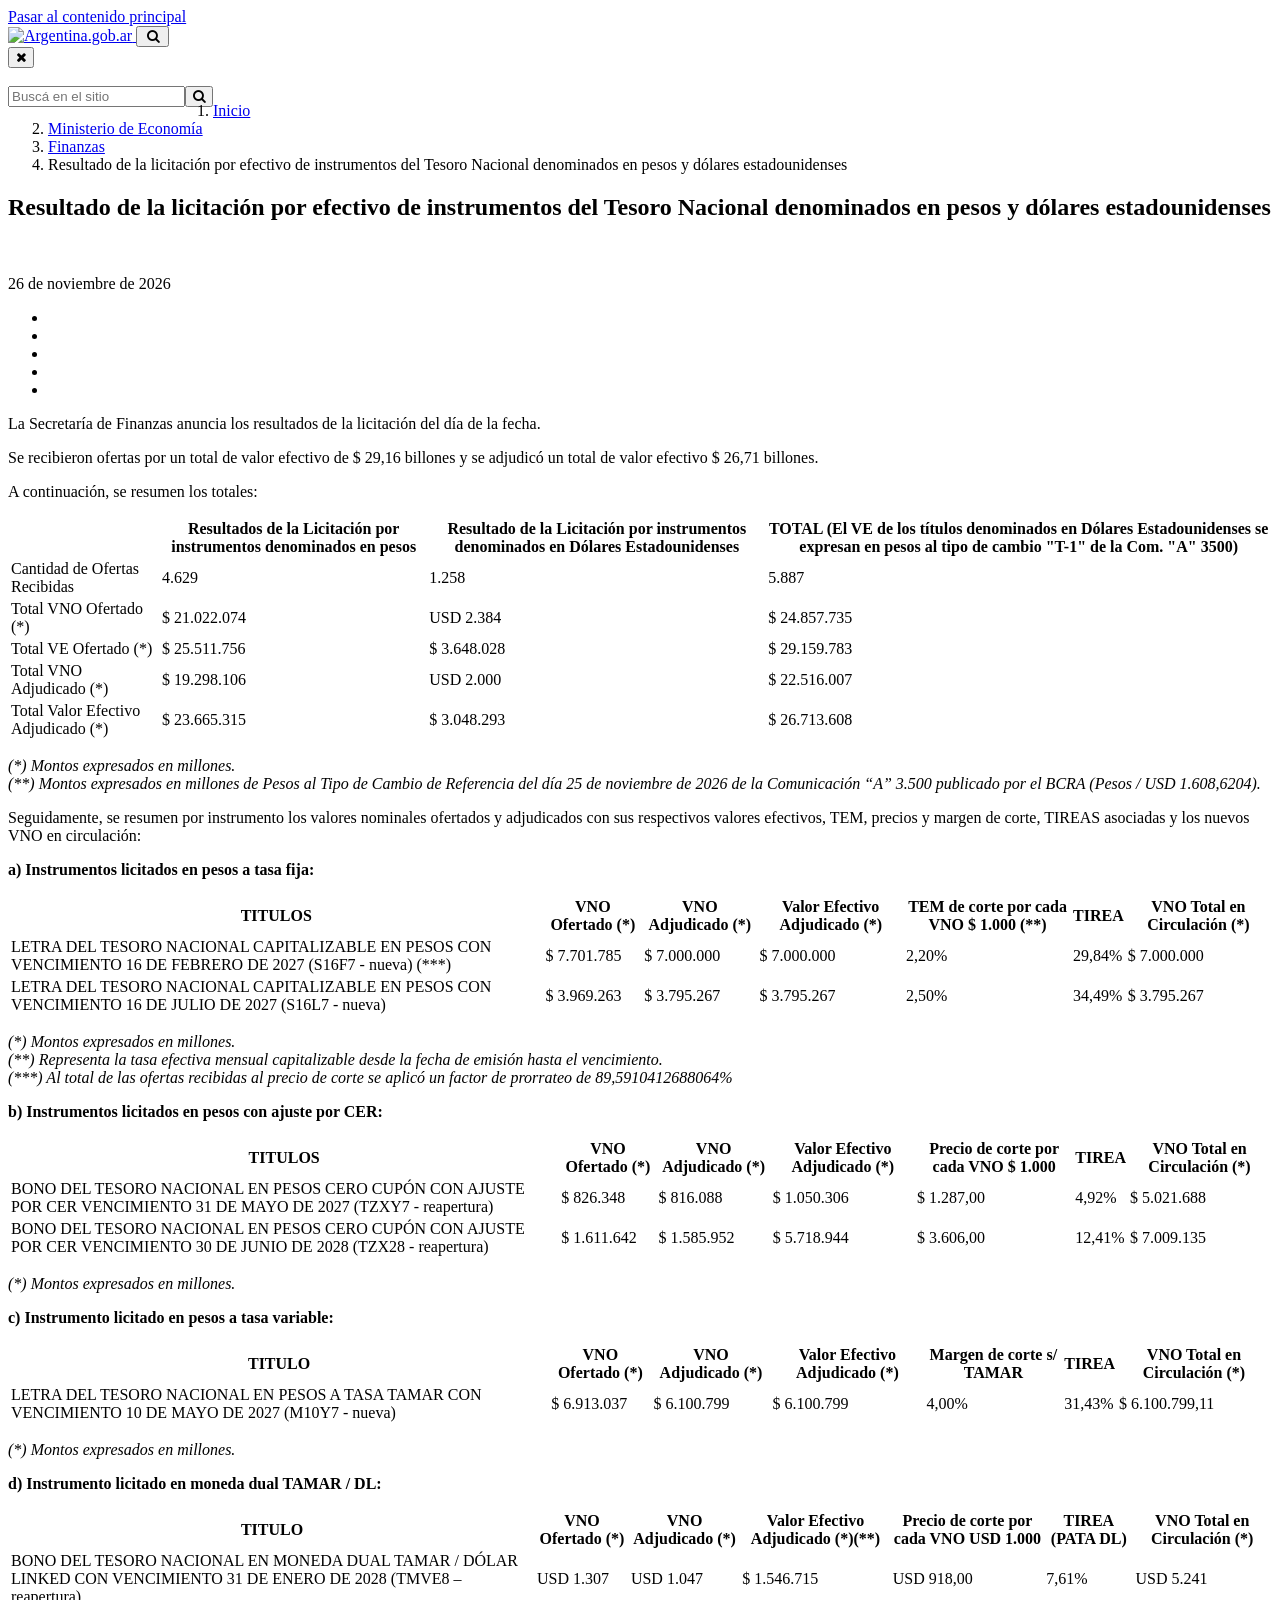
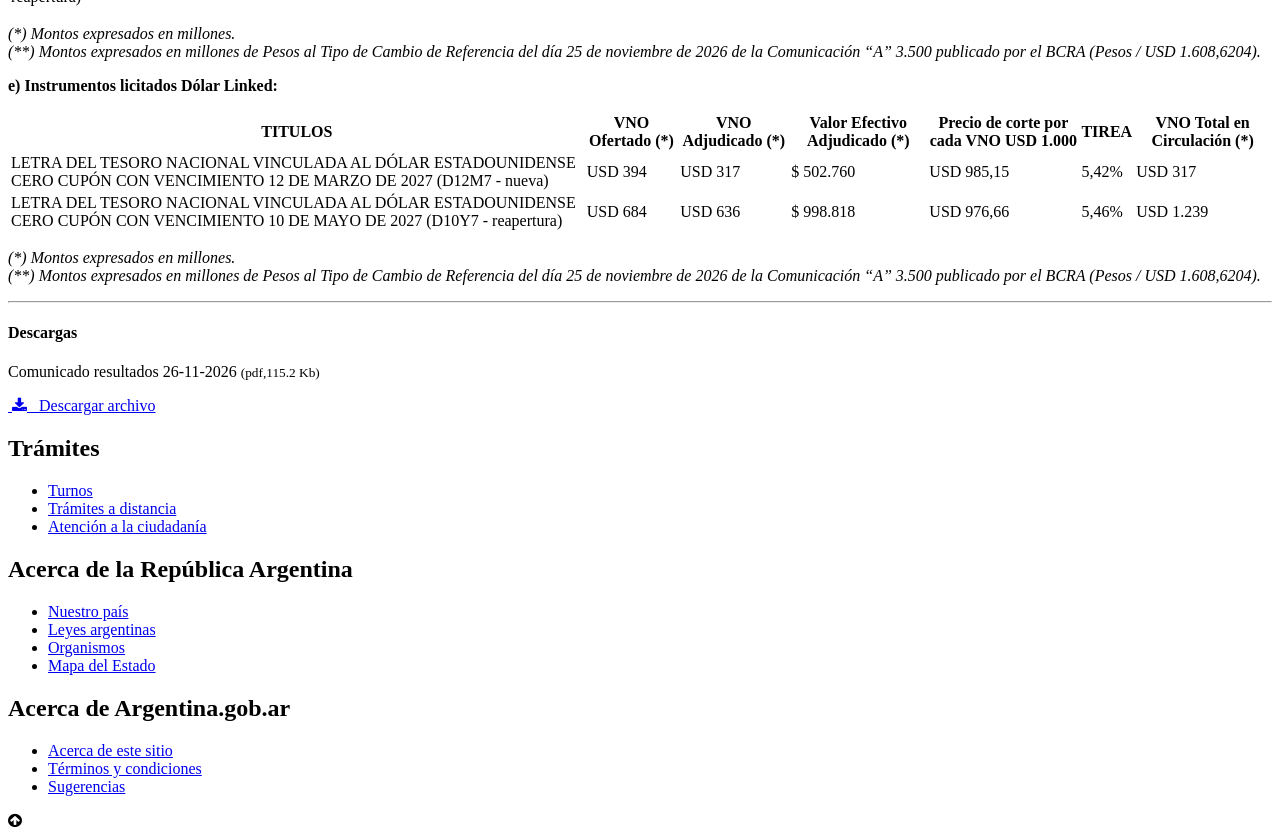
==== commit fe024ebf: "datos: diarios 2026-11-28T04:43Z" ====
--- a/history/licitacion_ultima.html
+++ b/history/licitacion_ultima.html
@@ -19,7 +19,7 @@
   })(window,document,'script','dataLayer','GTM-P68ZXT');</script>
   <!-- End Google Tag Manager -->
   <meta http-equiv="Content-Type" content="text/html; charset=utf-8" />
-<meta name="gtm-id" content="520867" />
+<meta name="gtm-id" content="522632" />
 <meta name="gtm-tipo" content="noticia" />
 <meta name="gtm-padres" content="77983 50691" />
 <meta name="gtm-padre" content="Finanzas" />
@@ -45,8 +45,8 @@
                     "url": "https://www.argentina.gob.ar/sites/default/files/argentina-fb.png"
                 }
             },
-            "datePublished": "2026-11-11T16:57:32-03:00",
-            "dateModified": "2026-11-11T16:57:32-03:00",
+            "datePublished": "2026-11-26T17:16:14-03:00",
+            "dateModified": "2026-11-26T17:16:14-03:00",
             "image": {
                 "@type": "ImageObject",
                 "url": "https://www.argentina.gob.ar/sites/default/files/2026/11/resultado_de_licitacion_2026.png"
@@ -56,52 +56,52 @@
 }</script>
 <meta name="keywords" content="gobierno, argentino, nacional, gobierno argentino, gobierno nacional, República Argentina, administración, gestión, pública, administración pública, gestión pública, digital, trámites, servicios, trámites en línea, gobierno digital, servicios en línea, servicios digitales, Estado, transparencia, ciudadanos, modernización, organismo, organismo público, organismos públicos, organismos, beneficios, beneficios" />
 <link rel="image_src" href="https://www.argentina.gob.ar/sites/default/files/argentina-fb.png" />
-<link rel="canonical" href="https://www.argentina.gob.ar/noticias/resultado-de-la-licitacion-por-efectivo-de-instrumentos-del-tesoro-nacional-denominados-17" />
-<link rel="shortlink" href="https://www.argentina.gob.ar/node/520867" />
+<link rel="canonical" href="https://www.argentina.gob.ar/noticias/resultado-de-la-licitacion-por-efectivo-de-instrumentos-del-tesoro-nacional-denominados-18" />
+<link rel="shortlink" href="https://www.argentina.gob.ar/node/522632" />
 <meta property="og:site_name" content="Argentina.gob.ar" />
-<meta property="og:url" content="https://www.argentina.gob.ar/noticias/resultado-de-la-licitacion-por-efectivo-de-instrumentos-del-tesoro-nacional-denominados-17" />
+<meta property="og:url" content="https://www.argentina.gob.ar/noticias/resultado-de-la-licitacion-por-efectivo-de-instrumentos-del-tesoro-nacional-denominados-18" />
 <meta property="og:title" content="Resultado de la licitación por efectivo de instrumentos del Tesoro Nacional denominados en pesos y dólares estadounidenses" />
-<meta property="og:updated_time" content="2026-11-11T17:12:30-03:00" />
+<meta property="og:updated_time" content="2026-11-26T17:26:48-03:00" />
 <meta property="og:image" content="https://www.argentina.gob.ar/sites/default/files/2026/11/resultado_de_licitacion_2026.png" />
 <meta property="og:image:url" content="https://www.argentina.gob.ar/sites/default/files/2026/11/resultado_de_licitacion_2026.png" />
 <meta name="twitter:card" content="summary" />
-<meta name="twitter:url" content="https://www.argentina.gob.ar/noticias/resultado-de-la-licitacion-por-efectivo-de-instrumentos-del-tesoro-nacional-denominados-17" />
+<meta name="twitter:url" content="https://www.argentina.gob.ar/noticias/resultado-de-la-licitacion-por-efectivo-de-instrumentos-del-tesoro-nacional-denominados-18" />
 <meta name="twitter:title" content="Resultado de la licitación por efectivo de instrumentos del Tesoro" />
 <meta name="twitter:image" content="https://www.argentina.gob.ar/sites/default/files/argentina-fb.png" />
 <meta property="article:author" content="https://www.facebook.com/casarosadaargentina/" />
-<meta property="article:published_time" content="2026-11-11T16:57:32-03:00" />
-<meta property="article:modified_time" content="2026-11-11T17:12:30-03:00" />
+<meta property="article:published_time" content="2026-11-26T17:16:14-03:00" />
+<meta property="article:modified_time" content="2026-11-26T17:26:48-03:00" />
 <link rel="shortcut icon" href="https://www.argentina.gob.ar/profiles/argentinagobar/themes/argentinagobar/argentinagobar_theme/favicon.ico" type="image/vnd.microsoft.icon" />
 <link rel="apple-touch-icon" href="https://www.argentina.gob.ar/sites/default/files/icon/icon-180x180.png" sizes="180x180" />
 <link rel="apple-touch-icon-precomposed" href="https://www.argentina.gob.ar/sites/default/files/icon/icon-180x180.png" sizes="180x180" />
   <title>Resultado de la licitación por efectivo de instrumentos del Tesoro Nacional denominados en pesos y dólares estadounidenses | Argentina.gob.ar</title>
   <style>
-@import url("https://www.argentina.gob.ar/modules/system/system.base.css?tnlcxs");
+@import url("https://www.argentina.gob.ar/modules/system/system.base.css?tp4hat");
 </style>
 <style>
-@import url("https://www.argentina.gob.ar/profiles/argentinagobar/modules/argentinagobar/argentinagobar_search/css/search.css?tnlcxs");
-@import url("https://www.argentina.gob.ar/profiles/argentinagobar/modules/argentinagobar/argentinagobar_webform/css/custom-chosen.css?tnlcxs");
-@import url("https://www.argentina.gob.ar/modules/field/theme/field.css?tnlcxs");
-@import url("https://www.argentina.gob.ar/profiles/argentinagobar/modules/contrib/field_hidden/field_hidden.css?tnlcxs");
-@import url("https://www.argentina.gob.ar/profiles/argentinagobar/modules/argentinagobar/argentinagobar_infoleg/css/infoleg_normativa.css?tnlcxs");
-@import url("https://www.argentina.gob.ar/modules/node/node.css?tnlcxs");
-@import url("https://www.argentina.gob.ar/profiles/argentinagobar/modules/contrib/user_prune/css/user_prune.css?tnlcxs");
-@import url("https://www.argentina.gob.ar/profiles/argentinagobar/modules/contrib/views/css/views.css?tnlcxs");
+@import url("https://www.argentina.gob.ar/profiles/argentinagobar/modules/argentinagobar/argentinagobar_search/css/search.css?tp4hat");
+@import url("https://www.argentina.gob.ar/profiles/argentinagobar/modules/argentinagobar/argentinagobar_webform/css/custom-chosen.css?tp4hat");
+@import url("https://www.argentina.gob.ar/modules/field/theme/field.css?tp4hat");
+@import url("https://www.argentina.gob.ar/profiles/argentinagobar/modules/contrib/field_hidden/field_hidden.css?tp4hat");
+@import url("https://www.argentina.gob.ar/profiles/argentinagobar/modules/argentinagobar/argentinagobar_infoleg/css/infoleg_normativa.css?tp4hat");
+@import url("https://www.argentina.gob.ar/modules/node/node.css?tp4hat");
+@import url("https://www.argentina.gob.ar/profiles/argentinagobar/modules/contrib/user_prune/css/user_prune.css?tp4hat");
+@import url("https://www.argentina.gob.ar/profiles/argentinagobar/modules/contrib/views/css/views.css?tp4hat");
 </style>
 <style>
-@import url("https://www.argentina.gob.ar/profiles/argentinagobar/modules/contrib/ctools/css/ctools.css?tnlcxs");
-@import url("https://www.argentina.gob.ar/profiles/argentinagobar/modules/contrib/drupar_filtros/css/galeria.css?tnlcxs");
-@import url("https://www.argentina.gob.ar/profiles/argentinagobar/modules/contrib/jgm_subastas/css/aabe.css?tnlcxs");
-@import url("https://www.argentina.gob.ar/profiles/argentinagobar/modules/contrib/panels/css/panels.css?tnlcxs");
-@import url("https://www.argentina.gob.ar/profiles/argentinagobar/modules/contrib/rate/rate.css?tnlcxs");
-@import url("https://www.argentina.gob.ar/profiles/argentinagobar/modules/argentinagobar/argentinagobar_campana_gubernamental/css/argentinagobar_campana_gubernamental.css?tnlcxs");
+@import url("https://www.argentina.gob.ar/profiles/argentinagobar/modules/contrib/ctools/css/ctools.css?tp4hat");
+@import url("https://www.argentina.gob.ar/profiles/argentinagobar/modules/contrib/drupar_filtros/css/galeria.css?tp4hat");
+@import url("https://www.argentina.gob.ar/profiles/argentinagobar/modules/contrib/jgm_subastas/css/aabe.css?tp4hat");
+@import url("https://www.argentina.gob.ar/profiles/argentinagobar/modules/contrib/panels/css/panels.css?tp4hat");
+@import url("https://www.argentina.gob.ar/profiles/argentinagobar/modules/contrib/rate/rate.css?tp4hat");
+@import url("https://www.argentina.gob.ar/profiles/argentinagobar/modules/argentinagobar/argentinagobar_campana_gubernamental/css/argentinagobar_campana_gubernamental.css?tp4hat");
 </style>
 <link type="text/css" rel="stylesheet" href="https://cdnjs.cloudflare.com/ajax/libs/font-awesome/4.7.0/css/font-awesome.css" media="all" />
 <link type="text/css" rel="stylesheet" href="https://fonts.googleapis.com/css2?family=Encode+Sans:wght@100;200;300;400;500;600;700;800;900&amp;display=swap" media="all" />
 <style>
-@import url("https://www.argentina.gob.ar/profiles/argentinagobar/themes/contrib/poncho/vendor/bootstrap/css/bootstrap.min.css?tnlcxs");
-@import url("https://www.argentina.gob.ar/profiles/argentinagobar/themes/contrib/poncho/css/icono-arg.css?tnlcxs");
-@import url("https://www.argentina.gob.ar/profiles/argentinagobar/themes/contrib/poncho/css/poncho.min.css?tnlcxs");
+@import url("https://www.argentina.gob.ar/profiles/argentinagobar/themes/contrib/poncho/vendor/bootstrap/css/bootstrap.min.css?tp4hat");
+@import url("https://www.argentina.gob.ar/profiles/argentinagobar/themes/contrib/poncho/css/icono-arg.css?tp4hat");
+@import url("https://www.argentina.gob.ar/profiles/argentinagobar/themes/contrib/poncho/css/poncho.min.css?tp4hat");
 </style>
   <!-- HTML5 element support for IE6-8 -->
   <!--[if lt IE 9]>
@@ -113,40 +113,40 @@
 <script src="https://www.argentina.gob.ar/misc/jquery-extend-3.4.0.js?v=3.7.1"></script>
 <script src="https://www.argentina.gob.ar/misc/jquery-html-prefilter-3.5.0-backport.js?v=3.7.1"></script>
 <script src="https://www.argentina.gob.ar/misc/jquery.once.js?v=1.2"></script>
-<script src="https://www.argentina.gob.ar/misc/drupal.js?tnlcxs"></script>
+<script src="https://www.argentina.gob.ar/misc/drupal.js?tp4hat"></script>
 <script src="https://www.argentina.gob.ar/profiles/argentinagobar/modules/contrib/jquery_update/js/jquery_browser.js?v=0.0.1"></script>
 <script src="https://www.argentina.gob.ar/misc/form-single-submit.js?v=7.103"></script>
-<script src="https://www.argentina.gob.ar/profiles/argentinagobar/modules/argentinagobar/argentinagobar_areas/js/colorFondoGrupoAtajos.js?tnlcxs"></script>
-<script src="https://www.argentina.gob.ar/profiles/argentinagobar/modules/argentinagobar/argentinagobar_tramites/js/resize_media.js?tnlcxs"></script>
-<script src="https://www.argentina.gob.ar/profiles/argentinagobar/modules/argentinagobar/argentinagobar_usuarios/js/limpiarCampo.js?tnlcxs"></script>
-<script src="https://www.argentina.gob.ar/profiles/argentinagobar/modules/contrib/entityreference/js/entityreference.js?tnlcxs"></script>
-<script src="https://www.argentina.gob.ar/profiles/argentinagobar/modules/argentinagobar/argentinagobar_infoleg/js/infoleg_normativa.js?tnlcxs"></script>
-<script src="https://www.argentina.gob.ar/sites/default/files/languages/es_-ItMtJilxuuiLFTCnmK_k5zP6zPqMXd_ji181zFXfvs.js?tnlcxs"></script>
-<script src="https://www.argentina.gob.ar/profiles/argentinagobar/modules/contrib/drupar_filtros/js/mdBlank.js?tnlcxs"></script>
-<script src="https://www.argentina.gob.ar/profiles/argentinagobar/modules/contrib/drupar_filtros/js/galeria.js?tnlcxs"></script>
-<script src="https://www.argentina.gob.ar/profiles/argentinagobar/modules/contrib/drupar_filtros/js/jquery.touchSwipe.min.js?tnlcxs"></script>
-<script src="https://www.argentina.gob.ar/profiles/argentinagobar/modules/contrib/jgm_subastas/js/aabe.js?tnlcxs"></script>
-<script src="https://www.argentina.gob.ar/profiles/argentinagobar/modules/argentinagobar/argentinagobar_webform/js/button.js?tnlcxs"></script>
-<script src="https://www.argentina.gob.ar/profiles/argentinagobar/modules/contrib/vuce_calendario/js/button.js?tnlcxs"></script>
-<script src="https://www.argentina.gob.ar/profiles/argentinagobar/modules/argentinagobar/argentinagobar_campana_gubernamental/js/argentinagobar_campana_gubernamental.js?tnlcxs"></script>
+<script src="https://www.argentina.gob.ar/profiles/argentinagobar/modules/argentinagobar/argentinagobar_areas/js/colorFondoGrupoAtajos.js?tp4hat"></script>
+<script src="https://www.argentina.gob.ar/profiles/argentinagobar/modules/argentinagobar/argentinagobar_tramites/js/resize_media.js?tp4hat"></script>
+<script src="https://www.argentina.gob.ar/profiles/argentinagobar/modules/argentinagobar/argentinagobar_usuarios/js/limpiarCampo.js?tp4hat"></script>
+<script src="https://www.argentina.gob.ar/profiles/argentinagobar/modules/contrib/entityreference/js/entityreference.js?tp4hat"></script>
+<script src="https://www.argentina.gob.ar/profiles/argentinagobar/modules/argentinagobar/argentinagobar_infoleg/js/infoleg_normativa.js?tp4hat"></script>
+<script src="https://www.argentina.gob.ar/sites/default/files/languages/es_-ItMtJilxuuiLFTCnmK_k5zP6zPqMXd_ji181zFXfvs.js?tp4hat"></script>
+<script src="https://www.argentina.gob.ar/profiles/argentinagobar/modules/contrib/drupar_filtros/js/mdBlank.js?tp4hat"></script>
+<script src="https://www.argentina.gob.ar/profiles/argentinagobar/modules/contrib/drupar_filtros/js/galeria.js?tp4hat"></script>
+<script src="https://www.argentina.gob.ar/profiles/argentinagobar/modules/contrib/drupar_filtros/js/jquery.touchSwipe.min.js?tp4hat"></script>
+<script src="https://www.argentina.gob.ar/profiles/argentinagobar/modules/contrib/jgm_subastas/js/aabe.js?tp4hat"></script>
+<script src="https://www.argentina.gob.ar/profiles/argentinagobar/modules/argentinagobar/argentinagobar_webform/js/button.js?tp4hat"></script>
+<script src="https://www.argentina.gob.ar/profiles/argentinagobar/modules/contrib/vuce_calendario/js/button.js?tp4hat"></script>
+<script src="https://www.argentina.gob.ar/profiles/argentinagobar/modules/argentinagobar/argentinagobar_campana_gubernamental/js/argentinagobar_campana_gubernamental.js?tp4hat"></script>
 <script>dataLayer.push({
           'event_name': 'trackPageview',
-          'nodo_id': '520867',
+          'nodo_id': '522632',
           'nodos_padres': '77983 50691',
           'org_dependencia': 'Finanzas',
           'ministerio': 'Ministerio de Economía',
           'cont_tipo': 'noticia',
         });</script>
-<script src="https://www.argentina.gob.ar/profiles/argentinagobar/themes/contrib/poncho/vendor/bootstrap/js/bootstrap.min.js?tnlcxs"></script>
-<script src="https://www.argentina.gob.ar/profiles/argentinagobar/themes/contrib/poncho/js/scrolltotop.js?tnlcxs"></script>
-<script src="https://www.argentina.gob.ar/profiles/argentinagobar/themes/contrib/poncho/js/datatables.min.js?tnlcxs"></script>
-<script src="https://www.argentina.gob.ar/profiles/argentinagobar/themes/contrib/poncho/js/intl.min.js?tnlcxs"></script>
-<script src="https://www.argentina.gob.ar/profiles/argentinagobar/themes/contrib/poncho/js/device-breadcrumb.js?tnlcxs"></script>
-<script src="https://www.argentina.gob.ar/profiles/argentinagobar/themes/contrib/poncho/js/device-breadcrumb-listener.js?tnlcxs"></script>
+<script src="https://www.argentina.gob.ar/profiles/argentinagobar/themes/contrib/poncho/vendor/bootstrap/js/bootstrap.min.js?tp4hat"></script>
+<script src="https://www.argentina.gob.ar/profiles/argentinagobar/themes/contrib/poncho/js/scrolltotop.js?tp4hat"></script>
+<script src="https://www.argentina.gob.ar/profiles/argentinagobar/themes/contrib/poncho/js/datatables.min.js?tp4hat"></script>
+<script src="https://www.argentina.gob.ar/profiles/argentinagobar/themes/contrib/poncho/js/intl.min.js?tp4hat"></script>
+<script src="https://www.argentina.gob.ar/profiles/argentinagobar/themes/contrib/poncho/js/device-breadcrumb.js?tp4hat"></script>
+<script src="https://www.argentina.gob.ar/profiles/argentinagobar/themes/contrib/poncho/js/device-breadcrumb-listener.js?tp4hat"></script>
 <script src="https://www.argentina.gob.ar/profiles/argentinagobar/modules/contrib/jquery_update/js/jquery_position.js?v=0.0.1"></script>
-<script>jQuery.extend(Drupal.settings, {"basePath":"\/","pathPrefix":"","setHasJsCookie":0,"ajaxPageState":{"theme":"argentinagobar_theme","theme_token":"ysYbBgaXFWtySEce7yY7V_ZDks6VNbcoO0whgANHF5s","js":{"profiles\/argentinagobar\/modules\/argentinagobar\/argentinagobar_search\/js\/solr_search.js":1,"profiles\/argentinagobar\/themes\/contrib\/bootstrap\/js\/bootstrap.js":1,"\/profiles\/argentinagobar\/libraries\/jquery.jquery-371\/jquery-3.7.1.min.js":1,"0":1,"\/profiles\/argentinagobar\/libraries\/jquery.jquery-migrate\/jquery-migrate-3.5.2.min.js":1,"misc\/jquery-extend-3.4.0.js":1,"misc\/jquery-html-prefilter-3.5.0-backport.js":1,"misc\/jquery.once.js":1,"misc\/drupal.js":1,"profiles\/argentinagobar\/modules\/contrib\/jquery_update\/js\/jquery_browser.js":1,"misc\/form-single-submit.js":1,"profiles\/argentinagobar\/modules\/argentinagobar\/argentinagobar_areas\/js\/colorFondoGrupoAtajos.js":1,"profiles\/argentinagobar\/modules\/argentinagobar\/argentinagobar_tramites\/js\/resize_media.js":1,"profiles\/argentinagobar\/modules\/argentinagobar\/argentinagobar_usuarios\/js\/limpiarCampo.js":1,"profiles\/argentinagobar\/modules\/contrib\/entityreference\/js\/entityreference.js":1,"profiles\/argentinagobar\/modules\/argentinagobar\/argentinagobar_infoleg\/js\/infoleg_normativa.js":1,"public:\/\/languages\/es_-ItMtJilxuuiLFTCnmK_k5zP6zPqMXd_ji181zFXfvs.js":1,"profiles\/argentinagobar\/modules\/contrib\/drupar_filtros\/js\/mdBlank.js":1,"profiles\/argentinagobar\/modules\/contrib\/drupar_filtros\/js\/galeria.js":1,"profiles\/argentinagobar\/modules\/contrib\/drupar_filtros\/js\/jquery.touchSwipe.min.js":1,"profiles\/argentinagobar\/modules\/contrib\/jgm_subastas\/js\/aabe.js":1,"profiles\/argentinagobar\/modules\/argentinagobar\/argentinagobar_webform\/js\/button.js":1,"profiles\/argentinagobar\/modules\/contrib\/vuce_calendario\/js\/button.js":1,"profiles\/argentinagobar\/modules\/argentinagobar\/argentinagobar_campana_gubernamental\/js\/argentinagobar_campana_gubernamental.js":1,"1":1,"profiles\/argentinagobar\/themes\/contrib\/poncho\/vendor\/bootstrap\/js\/bootstrap.min.js":1,"profiles\/argentinagobar\/themes\/contrib\/poncho\/js\/scrolltotop.js":1,"profiles\/argentinagobar\/themes\/contrib\/poncho\/js\/datatables.min.js":1,"profiles\/argentinagobar\/themes\/contrib\/poncho\/js\/intl.min.js":1,"profiles\/argentinagobar\/themes\/contrib\/poncho\/js\/device-breadcrumb.js":1,"profiles\/argentinagobar\/themes\/contrib\/poncho\/js\/device-breadcrumb-listener.js":1,"profiles\/argentinagobar\/modules\/contrib\/jquery_update\/js\/jquery_position.js":1},"css":{"modules\/system\/system.base.css":1,"profiles\/argentinagobar\/modules\/argentinagobar\/argentinagobar_search\/css\/search.css":1,"profiles\/argentinagobar\/modules\/argentinagobar\/argentinagobar_webform\/css\/custom-chosen.css":1,"modules\/field\/theme\/field.css":1,"profiles\/argentinagobar\/modules\/contrib\/field_hidden\/field_hidden.css":1,"profiles\/argentinagobar\/modules\/argentinagobar\/argentinagobar_infoleg\/css\/infoleg_normativa.css":1,"modules\/node\/node.css":1,"profiles\/argentinagobar\/modules\/contrib\/user_prune\/css\/user_prune.css":1,"profiles\/argentinagobar\/modules\/contrib\/views\/css\/views.css":1,"profiles\/argentinagobar\/modules\/contrib\/ctools\/css\/ctools.css":1,"profiles\/argentinagobar\/modules\/contrib\/drupar_filtros\/css\/galeria.css":1,"profiles\/argentinagobar\/modules\/contrib\/jgm_subastas\/css\/aabe.css":1,"profiles\/argentinagobar\/modules\/contrib\/panels\/css\/panels.css":1,"profiles\/argentinagobar\/modules\/contrib\/rate\/rate.css":1,"profiles\/argentinagobar\/modules\/argentinagobar\/argentinagobar_campana_gubernamental\/css\/argentinagobar_campana_gubernamental.css":1,"https:\/\/cdnjs.cloudflare.com\/ajax\/libs\/font-awesome\/4.7.0\/css\/font-awesome.css":1,"https:\/\/fonts.googleapis.com\/css2?family=Encode+Sans:wght@100;200;300;400;500;600;700;800;900\u0026display=swap":1,"profiles\/argentinagobar\/themes\/contrib\/poncho\/vendor\/bootstrap\/css\/bootstrap.min.css":1,"profiles\/argentinagobar\/themes\/contrib\/poncho\/css\/icono-arg.css":1,"profiles\/argentinagobar\/themes\/contrib\/poncho\/css\/poncho.min.css":1}},"urlIsAjaxTrusted":{"\/noticias\/resultado-de-la-licitacion-por-efectivo-de-instrumentos-del-tesoro-nacional-denominados-17":true},"ogContext":{"groupType":"node","gid":"77983"},"bootstrap":{"anchorsFix":"0","anchorsSmoothScrolling":"0","formHasError":1,"popoverEnabled":1,"popoverOptions":{"animation":1,"html":0,"placement":"right","selector":"","trigger":"click","triggerAutoclose":1,"title":"","content":"","delay":0,"container":"body"},"tooltipEnabled":1,"tooltipOptions":{"animation":1,"html":0,"placement":"auto left","selector":"","trigger":"focus hover","delay":0,"container":"body"}}});</script>
+<script>jQuery.extend(Drupal.settings, {"basePath":"\/","pathPrefix":"","setHasJsCookie":0,"ajaxPageState":{"theme":"argentinagobar_theme","theme_token":"8ZGALBv0vu_VOB_l0OduRnnUQEYbLrJjocM2k5UP0rE","js":{"profiles\/argentinagobar\/modules\/argentinagobar\/argentinagobar_search\/js\/solr_search.js":1,"profiles\/argentinagobar\/themes\/contrib\/bootstrap\/js\/bootstrap.js":1,"\/profiles\/argentinagobar\/libraries\/jquery.jquery-371\/jquery-3.7.1.min.js":1,"0":1,"\/profiles\/argentinagobar\/libraries\/jquery.jquery-migrate\/jquery-migrate-3.5.2.min.js":1,"misc\/jquery-extend-3.4.0.js":1,"misc\/jquery-html-prefilter-3.5.0-backport.js":1,"misc\/jquery.once.js":1,"misc\/drupal.js":1,"profiles\/argentinagobar\/modules\/contrib\/jquery_update\/js\/jquery_browser.js":1,"misc\/form-single-submit.js":1,"profiles\/argentinagobar\/modules\/argentinagobar\/argentinagobar_areas\/js\/colorFondoGrupoAtajos.js":1,"profiles\/argentinagobar\/modules\/argentinagobar\/argentinagobar_tramites\/js\/resize_media.js":1,"profiles\/argentinagobar\/modules\/argentinagobar\/argentinagobar_usuarios\/js\/limpiarCampo.js":1,"profiles\/argentinagobar\/modules\/contrib\/entityreference\/js\/entityreference.js":1,"profiles\/argentinagobar\/modules\/argentinagobar\/argentinagobar_infoleg\/js\/infoleg_normativa.js":1,"public:\/\/languages\/es_-ItMtJilxuuiLFTCnmK_k5zP6zPqMXd_ji181zFXfvs.js":1,"profiles\/argentinagobar\/modules\/contrib\/drupar_filtros\/js\/mdBlank.js":1,"profiles\/argentinagobar\/modules\/contrib\/drupar_filtros\/js\/galeria.js":1,"profiles\/argentinagobar\/modules\/contrib\/drupar_filtros\/js\/jquery.touchSwipe.min.js":1,"profiles\/argentinagobar\/modules\/contrib\/jgm_subastas\/js\/aabe.js":1,"profiles\/argentinagobar\/modules\/argentinagobar\/argentinagobar_webform\/js\/button.js":1,"profiles\/argentinagobar\/modules\/contrib\/vuce_calendario\/js\/button.js":1,"profiles\/argentinagobar\/modules\/argentinagobar\/argentinagobar_campana_gubernamental\/js\/argentinagobar_campana_gubernamental.js":1,"1":1,"profiles\/argentinagobar\/themes\/contrib\/poncho\/vendor\/bootstrap\/js\/bootstrap.min.js":1,"profiles\/argentinagobar\/themes\/contrib\/poncho\/js\/scrolltotop.js":1,"profiles\/argentinagobar\/themes\/contrib\/poncho\/js\/datatables.min.js":1,"profiles\/argentinagobar\/themes\/contrib\/poncho\/js\/intl.min.js":1,"profiles\/argentinagobar\/themes\/contrib\/poncho\/js\/device-breadcrumb.js":1,"profiles\/argentinagobar\/themes\/contrib\/poncho\/js\/device-breadcrumb-listener.js":1,"profiles\/argentinagobar\/modules\/contrib\/jquery_update\/js\/jquery_position.js":1},"css":{"modules\/system\/system.base.css":1,"profiles\/argentinagobar\/modules\/argentinagobar\/argentinagobar_search\/css\/search.css":1,"profiles\/argentinagobar\/modules\/argentinagobar\/argentinagobar_webform\/css\/custom-chosen.css":1,"modules\/field\/theme\/field.css":1,"profiles\/argentinagobar\/modules\/contrib\/field_hidden\/field_hidden.css":1,"profiles\/argentinagobar\/modules\/argentinagobar\/argentinagobar_infoleg\/css\/infoleg_normativa.css":1,"modules\/node\/node.css":1,"profiles\/argentinagobar\/modules\/contrib\/user_prune\/css\/user_prune.css":1,"profiles\/argentinagobar\/modules\/contrib\/views\/css\/views.css":1,"profiles\/argentinagobar\/modules\/contrib\/ctools\/css\/ctools.css":1,"profiles\/argentinagobar\/modules\/contrib\/drupar_filtros\/css\/galeria.css":1,"profiles\/argentinagobar\/modules\/contrib\/jgm_subastas\/css\/aabe.css":1,"profiles\/argentinagobar\/modules\/contrib\/panels\/css\/panels.css":1,"profiles\/argentinagobar\/modules\/contrib\/rate\/rate.css":1,"profiles\/argentinagobar\/modules\/argentinagobar\/argentinagobar_campana_gubernamental\/css\/argentinagobar_campana_gubernamental.css":1,"https:\/\/cdnjs.cloudflare.com\/ajax\/libs\/font-awesome\/4.7.0\/css\/font-awesome.css":1,"https:\/\/fonts.googleapis.com\/css2?family=Encode+Sans:wght@100;200;300;400;500;600;700;800;900\u0026display=swap":1,"profiles\/argentinagobar\/themes\/contrib\/poncho\/vendor\/bootstrap\/css\/bootstrap.min.css":1,"profiles\/argentinagobar\/themes\/contrib\/poncho\/css\/icono-arg.css":1,"profiles\/argentinagobar\/themes\/contrib\/poncho\/css\/poncho.min.css":1}},"urlIsAjaxTrusted":{"\/noticias\/resultado-de-la-licitacion-por-efectivo-de-instrumentos-del-tesoro-nacional-denominados-18":true},"ogContext":{"groupType":"node","gid":"77983"},"bootstrap":{"anchorsFix":"0","anchorsSmoothScrolling":"0","formHasError":1,"popoverEnabled":1,"popoverOptions":{"animation":1,"html":0,"placement":"right","selector":"","trigger":"click","triggerAutoclose":1,"title":"","content":"","delay":0,"container":"body"},"tooltipEnabled":1,"tooltipOptions":{"animation":1,"html":0,"placement":"auto left","selector":"","trigger":"focus hover","delay":0,"container":"body"}}});</script>
 </head>
-<body class="html not-front not-logged-in no-sidebars page-node page-node- page-node-520867 node-type-noticia og-context og-context-node og-context-node-77983 i18n-es"><a href="https://www.argentina.gob.ar/cdn-cgi/content?id=JXtwMV9iadz_M3clRcRB_gGr31O2wrM2dTNSWEyKOxM-1794625694.2279484-1.2.1.1-DuSkb4imv7_V9thhB1dBlaVz5A5CCl__llvnVMvaHfz.hmI.W3PqbjmJDS5X8csf" aria-hidden="true" rel="nofollow noopener" style="display: none !important; visibility: hidden !important"></a>
+<body class="html not-front not-logged-in no-sidebars page-node page-node- page-node-522632 node-type-noticia og-context og-context-node og-context-node-77983 i18n-es"><a href="https://www.argentina.gob.ar/cdn-cgi/content?id=ryRpO26FSrxnk3MDtS4izvpli8C3aHCCWtzS9SIWHgM-1795840970.2817307-1.2.1.1-A2WaA4_eoYCFNBogwd7CWrTSNYbxLk7yKThPFwAkPUtlrDAHN75TuHX4RMctlZfm" aria-hidden="true" rel="nofollow noopener" style="display: none !important; visibility: hidden !important"></a>
   <!-- Google Tag Manager (noscript) -->
   <noscript><iframe title="Script GTM" aria-hidden="true" src="//www.googletagmanager.com/ns.html?id=GTM-P68ZXT" style="display:none;visibility:hidden;height:0;width:0"></iframe></noscript>
   <!-- End Google Tag Manager (noscript) -->
@@ -179,7 +179,7 @@
 
       
   <div class="pull-left">
-  <form class="main-form" role="search" action="/noticias/resultado-de-la-licitacion-por-efectivo-de-instrumentos-del-tesoro-nacional-denominados-17" method="post" id="apachesolr-search-custom-page-search-form" accept-charset="UTF-8"><div><input type="hidden" name="form_build_id" value="form-ah1joF-5A5GRtOU9ZFIyKd9B5Mls5QVaYstorNRPEEg" />
+  <form class="main-form" role="search" action="/noticias/resultado-de-la-licitacion-por-efectivo-de-instrumentos-del-tesoro-nacional-denominados-18" method="post" id="apachesolr-search-custom-page-search-form" accept-charset="UTF-8"><div><input type="hidden" name="form_build_id" value="form-HlEkVDe-MLkt_L0IUInKS7FsycivUrthSLMaq_Byh5Q" />
 <input type="hidden" name="form_id" value="apachesolr_search_custom_page_search_form" />
 <div style="display:none;"><div class="form-item form-item-tarro-de-miel form-type-textfield form-group"> <label class="control-label" for="edit-tarro-de-miel-apachesolr-search-custom-page-search-form">Dejar en blanco</label>
 <input id="edit-tarro-de-miel-apachesolr-search-custom-page-search-form" class="form-control form-text" type="text" name="tarro_de_miel" value="" size="60" maxlength="128" /></div></div><div class="input-group">
@@ -315,22 +315,22 @@
                     <div class="col-md-6 col-sm-6 small news__time">
                         <time 
                             class="text-muted" 
-                            datetime='2026-11-11 16:57:32'>
-                            11 de noviembre de 2026                        </time>
+                            datetime='2026-11-26 17:16:14'>
+                            26 de noviembre de 2026                        </time>
                     </div>
                     <!-- fecha publicado -->
                     
                     <!-- redes sociales -->
                     <div class="section-actions col-md-6 social-share news__social-share">
       <ul class="list-inline">
-        <li><a href="https://www.facebook.com/sharer/sharer.php?u=https%3A%2F%2Fwww.argentina.gob.ar%2Fnoticias%2Fresultado-de-la-licitacion-por-efectivo-de-instrumentos-del-tesoro-nacional-denominados-17&amp;title=Resultado+de+la+licitaci%C3%B3n+por+efectivo+de+instrumentos+del+Tesoro+Nacional+denominados+en+pesos+y+d%C3%B3lares+estadounidenses+" target="_blank" rel="noopener noreferrer"><span class="sr-only">Compartir en Facebook</span><i class="icono-arg-facebook-f-" aria-hidden="true"></i></a></li>
-        <li><a href="https://x.com/share?url=https%3A%2F%2Fwww.argentina.gob.ar%2Fnoticias%2Fresultado-de-la-licitacion-por-efectivo-de-instrumentos-del-tesoro-nacional-denominados-17&amp;title=Resultado+de+la+licitaci%C3%B3n+por+efectivo+de+instrumentos+del+Tesoro+Nacional+denominados+en+pesos+y+d%C3%B3lares+estadounidenses+" target="_blank" rel="noopener noreferrer"><span class="sr-only">Compartir en X</span><i class="icono-arg-twitter-pajaro" aria-hidden="true"></i></a></li>
-        <li><a href="https://www.linkedin.com/shareArticle?mini=true&url=https%3A%2F%2Fwww.argentina.gob.ar%2Fnoticias%2Fresultado-de-la-licitacion-por-efectivo-de-instrumentos-del-tesoro-nacional-denominados-17" target="_blank" rel="noopener noreferrer"><span class="sr-only">Compartir en Linkedin</span><i class="icono-arg-linkedin-in" aria-hidden="true"></i></a></li>
-        <li><a href="https://web.whatsapp.com/send?text=https%3A%2F%2Fwww.argentina.gob.ar%2Fnoticias%2Fresultado-de-la-licitacion-por-efectivo-de-instrumentos-del-tesoro-nacional-denominados-17&amp;title=Resultado+de+la+licitaci%C3%B3n+por+efectivo+de+instrumentos+del+Tesoro+Nacional+denominados+en+pesos+y+d%C3%B3lares+estadounidenses+" target="_blank" id="linkWA1" rel="noopener noreferrer"><span class="sr-only">Compartir en Whatsapp</span>
+        <li><a href="https://www.facebook.com/sharer/sharer.php?u=https%3A%2F%2Fwww.argentina.gob.ar%2Fnoticias%2Fresultado-de-la-licitacion-por-efectivo-de-instrumentos-del-tesoro-nacional-denominados-18&amp;title=Resultado+de+la+licitaci%C3%B3n+por+efectivo+de+instrumentos+del+Tesoro+Nacional+denominados+en+pesos+y+d%C3%B3lares+estadounidenses+" target="_blank" rel="noopener noreferrer"><span class="sr-only">Compartir en Facebook</span><i class="icono-arg-facebook-f-" aria-hidden="true"></i></a></li>
+        <li><a href="https://x.com/share?url=https%3A%2F%2Fwww.argentina.gob.ar%2Fnoticias%2Fresultado-de-la-licitacion-por-efectivo-de-instrumentos-del-tesoro-nacional-denominados-18&amp;title=Resultado+de+la+licitaci%C3%B3n+por+efectivo+de+instrumentos+del+Tesoro+Nacional+denominados+en+pesos+y+d%C3%B3lares+estadounidenses+" target="_blank" rel="noopener noreferrer"><span class="sr-only">Compartir en X</span><i class="icono-arg-twitter-pajaro" aria-hidden="true"></i></a></li>
+        <li><a href="https://www.linkedin.com/shareArticle?mini=true&url=https%3A%2F%2Fwww.argentina.gob.ar%2Fnoticias%2Fresultado-de-la-licitacion-por-efectivo-de-instrumentos-del-tesoro-nacional-denominados-18" target="_blank" rel="noopener noreferrer"><span class="sr-only">Compartir en Linkedin</span><i class="icono-arg-linkedin-in" aria-hidden="true"></i></a></li>
+        <li><a href="https://web.whatsapp.com/send?text=https%3A%2F%2Fwww.argentina.gob.ar%2Fnoticias%2Fresultado-de-la-licitacion-por-efectivo-de-instrumentos-del-tesoro-nacional-denominados-18&amp;title=Resultado+de+la+licitaci%C3%B3n+por+efectivo+de+instrumentos+del+Tesoro+Nacional+denominados+en+pesos+y+d%C3%B3lares+estadounidenses+" target="_blank" id="linkWA1" rel="noopener noreferrer"><span class="sr-only">Compartir en Whatsapp</span>
           <i class="icono-arg-whatsapp-telefono" aria-hidden="true">
           </i></a></li>
         <li>
-        <a href="https://t.me/share/url?url=https%3A%2F%2Fwww.argentina.gob.ar%2Fnoticias%2Fresultado-de-la-licitacion-por-efectivo-de-instrumentos-del-tesoro-nacional-denominados-17&text=Resultado+de+la+licitaci%C3%B3n+por+efectivo+de+instrumentos+del+Tesoro+Nacional+denominados+en+pesos+y+d%C3%B3lares+estadounidenses+" target="_blank" id="linkTG1" rel="noopener noreferrer">
+        <a href="https://t.me/share/url?url=https%3A%2F%2Fwww.argentina.gob.ar%2Fnoticias%2Fresultado-de-la-licitacion-por-efectivo-de-instrumentos-del-tesoro-nacional-denominados-18&text=Resultado+de+la+licitaci%C3%B3n+por+efectivo+de+instrumentos+del+Tesoro+Nacional+denominados+en+pesos+y+d%C3%B3lares+estadounidenses+" target="_blank" id="linkTG1" rel="noopener noreferrer">
         <span class="sr-only">Compartir en Telegram</span>
         <i class="icono-arg-telegram-avion" aria-hidden="true"></i></a>
         </li>
@@ -340,7 +340,7 @@
   <script>
       var userAgent = navigator.userAgent || navigator.vendor || window.opera;
       if (/android/i.test(userAgent) || ((/iPad|iPhone|iPod/.test(userAgent) && !window.MSStream))) {
-        document.getElementById("linkWA1").href = "whatsapp://send?text=https://www.argentina.gob.ar/noticias/resultado-de-la-licitacion-por-efectivo-de-instrumentos-del-tesoro-nacional-denominados-17"
+        document.getElementById("linkWA1").href = "whatsapp://send?text=https://www.argentina.gob.ar/noticias/resultado-de-la-licitacion-por-efectivo-de-instrumentos-del-tesoro-nacional-denominados-18"
       }
   </script>                    <!-- / redes sociales -->
                 </div>
@@ -376,7 +376,7 @@
   
   <div class="pane-content">
     <div class=""><p>La Secretaría de Finanzas anuncia los resultados de la licitación del día de la fecha.</p>
-<p>Se recibieron ofertas por un total de valor efectivo de $ 11,60 billones y se adjudicó un total de valor efectivo $ 8,87 billones.</p>
+<p>Se recibieron ofertas por un total de valor efectivo de $ 29,16 billones y se adjudicó un total de valor efectivo $ 26,71 billones.</p>
 <p>A continuación, se resumen los totales:</p>
 <table class="table table-responsive-poncho">
 <thead>
@@ -390,44 +390,81 @@
 <tbody>
 <tr>
 <td data-label=>Cantidad de Ofertas Recibidas</td>
-<td data-label=Resultados&nbsp;de&nbsp;la&nbsp;Licitación&nbsp;por&nbsp;instrumentos&nbsp;denominados&nbsp;en&nbsp;pesos>3.477</td>
-<td data-label=Resultado&nbsp;de&nbsp;la&nbsp;Licitación&nbsp;por&nbsp;instrumentos&nbsp;denominados&nbsp;en&nbsp;Dólares&nbsp;Estadounidenses>414</td>
-<td data-label=TOTAL&nbsp;(El&nbsp;VE&nbsp;de&nbsp;los&nbsp;títulos&nbsp;denominados&nbsp;en&nbsp;Dólares&nbsp;Estadounidenses&nbsp;se&nbsp;expresan&nbsp;en&nbsp;pesos&nbsp;al&nbsp;tipo&nbsp;de&nbsp;cambio&nbsp;"T-1"&nbsp;de&nbsp;la&nbsp;Com.&nbsp;"A"&nbsp;3500)>3.891</td>
+<td data-label=Resultados&nbsp;de&nbsp;la&nbsp;Licitación&nbsp;por&nbsp;instrumentos&nbsp;denominados&nbsp;en&nbsp;pesos>4.629</td>
+<td data-label=Resultado&nbsp;de&nbsp;la&nbsp;Licitación&nbsp;por&nbsp;instrumentos&nbsp;denominados&nbsp;en&nbsp;Dólares&nbsp;Estadounidenses>1.258</td>
+<td data-label=TOTAL&nbsp;(El&nbsp;VE&nbsp;de&nbsp;los&nbsp;títulos&nbsp;denominados&nbsp;en&nbsp;Dólares&nbsp;Estadounidenses&nbsp;se&nbsp;expresan&nbsp;en&nbsp;pesos&nbsp;al&nbsp;tipo&nbsp;de&nbsp;cambio&nbsp;"T-1"&nbsp;de&nbsp;la&nbsp;Com.&nbsp;"A"&nbsp;3500)&nbsp;>5.887</td>
 </tr>
 <tr>
 <td data-label=>Total VNO Ofertado (*)</td>
-<td data-label=Resultados&nbsp;de&nbsp;la&nbsp;Licitación&nbsp;por&nbsp;instrumentos&nbsp;denominados&nbsp;en&nbsp;pesos>$ 8.392.569</td>
-<td data-label=Resultado&nbsp;de&nbsp;la&nbsp;Licitación&nbsp;por&nbsp;instrumentos&nbsp;denominados&nbsp;en&nbsp;Dólares&nbsp;Estadounidenses>USD 1.327</td>
-<td data-label=TOTAL&nbsp;(El&nbsp;VE&nbsp;de&nbsp;los&nbsp;títulos&nbsp;denominados&nbsp;en&nbsp;Dólares&nbsp;Estadounidenses&nbsp;se&nbsp;expresan&nbsp;en&nbsp;pesos&nbsp;al&nbsp;tipo&nbsp;de&nbsp;cambio&nbsp;"T-1"&nbsp;de&nbsp;la&nbsp;Com.&nbsp;"A"&nbsp;3500)>$ 10.442.844</td>
+<td data-label=Resultados&nbsp;de&nbsp;la&nbsp;Licitación&nbsp;por&nbsp;instrumentos&nbsp;denominados&nbsp;en&nbsp;pesos>$ 21.022.074</td>
+<td data-label=Resultado&nbsp;de&nbsp;la&nbsp;Licitación&nbsp;por&nbsp;instrumentos&nbsp;denominados&nbsp;en&nbsp;Dólares&nbsp;Estadounidenses>USD 2.384</td>
+<td data-label=TOTAL&nbsp;(El&nbsp;VE&nbsp;de&nbsp;los&nbsp;títulos&nbsp;denominados&nbsp;en&nbsp;Dólares&nbsp;Estadounidenses&nbsp;se&nbsp;expresan&nbsp;en&nbsp;pesos&nbsp;al&nbsp;tipo&nbsp;de&nbsp;cambio&nbsp;"T-1"&nbsp;de&nbsp;la&nbsp;Com.&nbsp;"A"&nbsp;3500)&nbsp;>$ 24.857.735</td>
 </tr>
 <tr>
 <td data-label=>Total VE Ofertado (*)</td>
-<td data-label=Resultados&nbsp;de&nbsp;la&nbsp;Licitación&nbsp;por&nbsp;instrumentos&nbsp;denominados&nbsp;en&nbsp;pesos>$ 9.562.770</td>
-<td data-label=Resultado&nbsp;de&nbsp;la&nbsp;Licitación&nbsp;por&nbsp;instrumentos&nbsp;denominados&nbsp;en&nbsp;Dólares&nbsp;Estadounidenses>$ 2.033.947</td>
-<td data-label=TOTAL&nbsp;(El&nbsp;VE&nbsp;de&nbsp;los&nbsp;títulos&nbsp;denominados&nbsp;en&nbsp;Dólares&nbsp;Estadounidenses&nbsp;se&nbsp;expresan&nbsp;en&nbsp;pesos&nbsp;al&nbsp;tipo&nbsp;de&nbsp;cambio&nbsp;"T-1"&nbsp;de&nbsp;la&nbsp;Com.&nbsp;"A"&nbsp;3500)>$ 11.596.718</td>
+<td data-label=Resultados&nbsp;de&nbsp;la&nbsp;Licitación&nbsp;por&nbsp;instrumentos&nbsp;denominados&nbsp;en&nbsp;pesos>$ 25.511.756</td>
+<td data-label=Resultado&nbsp;de&nbsp;la&nbsp;Licitación&nbsp;por&nbsp;instrumentos&nbsp;denominados&nbsp;en&nbsp;Dólares&nbsp;Estadounidenses>$ 3.648.028</td>
+<td data-label=TOTAL&nbsp;(El&nbsp;VE&nbsp;de&nbsp;los&nbsp;títulos&nbsp;denominados&nbsp;en&nbsp;Dólares&nbsp;Estadounidenses&nbsp;se&nbsp;expresan&nbsp;en&nbsp;pesos&nbsp;al&nbsp;tipo&nbsp;de&nbsp;cambio&nbsp;"T-1"&nbsp;de&nbsp;la&nbsp;Com.&nbsp;"A"&nbsp;3500)&nbsp;>$ 29.159.783</td>
 </tr>
 <tr>
 <td data-label=>Total VNO Adjudicado (*)</td>
-<td data-label=Resultados&nbsp;de&nbsp;la&nbsp;Licitación&nbsp;por&nbsp;instrumentos&nbsp;denominados&nbsp;en&nbsp;pesos>$ 6.881.453</td>
-<td data-label=Resultado&nbsp;de&nbsp;la&nbsp;Licitación&nbsp;por&nbsp;instrumentos&nbsp;denominados&nbsp;en&nbsp;Dólares&nbsp;Estadounidenses>USD 768</td>
-<td data-label=TOTAL&nbsp;(El&nbsp;VE&nbsp;de&nbsp;los&nbsp;títulos&nbsp;denominados&nbsp;en&nbsp;Dólares&nbsp;Estadounidenses&nbsp;se&nbsp;expresan&nbsp;en&nbsp;pesos&nbsp;al&nbsp;tipo&nbsp;de&nbsp;cambio&nbsp;"T-1"&nbsp;de&nbsp;la&nbsp;Com.&nbsp;"A"&nbsp;3500)>$ 8.068.176</td>
+<td data-label=Resultados&nbsp;de&nbsp;la&nbsp;Licitación&nbsp;por&nbsp;instrumentos&nbsp;denominados&nbsp;en&nbsp;pesos>$ 19.298.106</td>
+<td data-label=Resultado&nbsp;de&nbsp;la&nbsp;Licitación&nbsp;por&nbsp;instrumentos&nbsp;denominados&nbsp;en&nbsp;Dólares&nbsp;Estadounidenses>USD 2.000</td>
+<td data-label=TOTAL&nbsp;(El&nbsp;VE&nbsp;de&nbsp;los&nbsp;títulos&nbsp;denominados&nbsp;en&nbsp;Dólares&nbsp;Estadounidenses&nbsp;se&nbsp;expresan&nbsp;en&nbsp;pesos&nbsp;al&nbsp;tipo&nbsp;de&nbsp;cambio&nbsp;"T-1"&nbsp;de&nbsp;la&nbsp;Com.&nbsp;"A"&nbsp;3500)&nbsp;>$ 22.516.007</td>
 </tr>
 <tr>
 <td data-label=>Total Valor Efectivo Adjudicado (*)</td>
-<td data-label=Resultados&nbsp;de&nbsp;la&nbsp;Licitación&nbsp;por&nbsp;instrumentos&nbsp;denominados&nbsp;en&nbsp;pesos>$ 7.691.007</td>
-<td data-label=Resultado&nbsp;de&nbsp;la&nbsp;Licitación&nbsp;por&nbsp;instrumentos&nbsp;denominados&nbsp;en&nbsp;Dólares&nbsp;Estadounidenses>$ 1.177.229</td>
-<td data-label=TOTAL&nbsp;(El&nbsp;VE&nbsp;de&nbsp;los&nbsp;títulos&nbsp;denominados&nbsp;en&nbsp;Dólares&nbsp;Estadounidenses&nbsp;se&nbsp;expresan&nbsp;en&nbsp;pesos&nbsp;al&nbsp;tipo&nbsp;de&nbsp;cambio&nbsp;"T-1"&nbsp;de&nbsp;la&nbsp;Com.&nbsp;"A"&nbsp;3500)>$ 8.868.236</td>
+<td data-label=Resultados&nbsp;de&nbsp;la&nbsp;Licitación&nbsp;por&nbsp;instrumentos&nbsp;denominados&nbsp;en&nbsp;pesos>$ 23.665.315</td>
+<td data-label=Resultado&nbsp;de&nbsp;la&nbsp;Licitación&nbsp;por&nbsp;instrumentos&nbsp;denominados&nbsp;en&nbsp;Dólares&nbsp;Estadounidenses>$ 3.048.293</td>
+<td data-label=TOTAL&nbsp;(El&nbsp;VE&nbsp;de&nbsp;los&nbsp;títulos&nbsp;denominados&nbsp;en&nbsp;Dólares&nbsp;Estadounidenses&nbsp;se&nbsp;expresan&nbsp;en&nbsp;pesos&nbsp;al&nbsp;tipo&nbsp;de&nbsp;cambio&nbsp;"T-1"&nbsp;de&nbsp;la&nbsp;Com.&nbsp;"A"&nbsp;3500)&nbsp;>$ 26.713.608</td>
 </tr>
 </tbody>
 </table>
 <p><em>(*) Montos expresados en millones.</em><br />
-<em>(**) Montos expresados en millones de Pesos al Tipo de Cambio de Referencia del día 5 de noviembre de 2026 de la Comunicación “A” 3.500 publicado por el BCRA (Pesos / USD 1.545,3974).</em></p>
-<p>Seguidamente, se resumen por instrumento los valores nominales ofertados y adjudicados con sus respectivos valores efectivos, precios y margen de corte, TIREAS asociadas y los nuevos VNO en circulación:</p>
+<em>(**) Montos expresados en millones de Pesos al Tipo de Cambio de Referencia del día 25 de noviembre de 2026 de la Comunicación “A” 3.500 publicado por el BCRA (Pesos / USD 1.608,6204).</em></p>
+<p>Seguidamente, se resumen por instrumento los valores nominales ofertados y adjudicados con sus respectivos valores efectivos, TEM, precios y margen de corte, TIREAS asociadas y los nuevos VNO en circulación:</p>
 <p><strong>a)    Instrumentos licitados en pesos a tasa fija:</strong></p>
 <table class="table table-responsive-poncho">
 <thead>
 <tr>
-<th>INSTRUMENTOS A TASA FIJA</th>
+<th>TITULOS</th>
+<th>VNO Ofertado (*)</th>
+<th>VNO Adjudicado (*)</th>
+<th>Valor Efectivo Adjudicado (*)</th>
+<th>TEM de corte por cada VNO $ 1.000 (**)</th>
+<th>TIREA</th>
+<th>VNO Total en Circulación (*)</th>
+</tr>
+</thead>
+<tbody>
+<tr>
+<td data-label=&nbsp;TITULOS>LETRA DEL TESORO NACIONAL CAPITALIZABLE EN PESOS CON VENCIMIENTO 16 DE FEBRERO DE 2027 (S16F7 - nueva) (***)</td>
+<td data-label=VNO&nbsp;Ofertado&nbsp;(*)>$ 7.701.785</td>
+<td data-label=VNO&nbsp;Adjudicado&nbsp;(*)>$ 7.000.000</td>
+<td data-label=Valor&nbsp;Efectivo&nbsp;Adjudicado&nbsp;(*)>$ 7.000.000</td>
+<td data-label=TEM&nbsp;de&nbsp;corte&nbsp;por&nbsp;cada&nbsp;VNO&nbsp;$&nbsp;1.000&nbsp;(**)>2,20%</td>
+<td data-label=TIREA>29,84%</td>
+<td data-label=VNO&nbsp;Total&nbsp;en&nbsp;Circulación&nbsp;(*)&nbsp;>$ 7.000.000</td>
+</tr>
+<tr>
+<td data-label=&nbsp;TITULOS>LETRA DEL TESORO NACIONAL CAPITALIZABLE EN PESOS CON VENCIMIENTO 16 DE JULIO DE 2027 (S16L7 - nueva)</td>
+<td data-label=VNO&nbsp;Ofertado&nbsp;(*)>$ 3.969.263</td>
+<td data-label=VNO&nbsp;Adjudicado&nbsp;(*)>$ 3.795.267</td>
+<td data-label=Valor&nbsp;Efectivo&nbsp;Adjudicado&nbsp;(*)>$ 3.795.267</td>
+<td data-label=TEM&nbsp;de&nbsp;corte&nbsp;por&nbsp;cada&nbsp;VNO&nbsp;$&nbsp;1.000&nbsp;(**)>2,50%</td>
+<td data-label=TIREA>34,49%</td>
+<td data-label=VNO&nbsp;Total&nbsp;en&nbsp;Circulación&nbsp;(*)&nbsp;>$ 3.795.267</td>
+</tr>
+</tbody>
+</table>
+<p><em>(*) Montos expresados en millones.</em><br />
+<em>(**) Representa la tasa efectiva mensual capitalizable desde la fecha de emisión hasta el vencimiento.</em><br />
+<em>(***) Al total de las ofertas recibidas al precio de corte se aplicó un factor de prorrateo de 89,5910412688064%</em></p>
+<p><strong>b)    Instrumentos licitados en pesos con ajuste por CER:</strong></p>
+<table class="table table-responsive-poncho">
+<thead>
+<tr>
+<th>TITULOS</th>
 <th>VNO Ofertado (*)</th>
 <th>VNO Adjudicado (*)</th>
 <th>Valor Efectivo Adjudicado (*)</th>
@@ -438,48 +475,22 @@
 </thead>
 <tbody>
 <tr>
-<td data-label=&nbsp;INSTRUMENTOS&nbsp;A&nbsp;TASA&nbsp;FIJA>LETRA DEL TESORO NACIONAL CAPITALIZABLE EN PESOS CON VENCIMIENTO 29 DE ENERO DE 2027 (S29E7 - reapertura)</td>
-<td data-label=VNO&nbsp;Ofertado&nbsp;(*)>$ 2.540.482</td>
-<td data-label=VNO&nbsp;Adjudicado&nbsp;(*)>$ 2.032.262</td>
-<td data-label=Valor&nbsp;Efectivo&nbsp;Adjudicado&nbsp;(*)>$ 2.154.197</td>
-<td data-label=Precio&nbsp;de&nbsp;corte&nbsp;por&nbsp;cada&nbsp;VNO&nbsp;$&nbsp;1.000>$ 1.060,00</td>
-<td data-label=TIREA>28,08%</td>
-<td data-label=VNO&nbsp;Total&nbsp;en&nbsp;Circulación&nbsp;(*)&nbsp;>$ 7.008.588</td>
-</tr>
-<tr>
-<td data-label=&nbsp;INSTRUMENTOS&nbsp;A&nbsp;TASA&nbsp;FIJA>BONO DEL TESORO NACIONAL CAPITALIZABLE EN PESOS CON VENCIMIENTO 30 DE JUNIO DE 2027 (T30J7 - reapertura)</td>
-<td data-label=VNO&nbsp;Ofertado&nbsp;(*)>$ 1.491.001</td>
-<td data-label=VNO&nbsp;Adjudicado&nbsp;(*)>$ 1.223.803</td>
-<td data-label=Valor&nbsp;Efectivo&nbsp;Adjudicado&nbsp;(*)>$ 1.615.628</td>
-<td data-label=Precio&nbsp;de&nbsp;corte&nbsp;por&nbsp;cada&nbsp;VNO&nbsp;$&nbsp;1.000>$ 1.320,17</td>
-<td data-label=TIREA>30,36%</td>
-<td data-label=VNO&nbsp;Total&nbsp;en&nbsp;Circulación&nbsp;(*)&nbsp;>$ 10.205.798</td>
-</tr>
-</tbody>
-</table>
-<p><em>(*) Montos expresados en millones.</em></p>
-<p><strong>b)    Instrumento licitado en pesos con ajuste por CER:</strong></p>
-<table class="table table-responsive-poncho">
-<thead>
-<tr>
-<th>INSTRUMENTO AJUSTADO POR CER</th>
-<th>VNO Ofertado (*)</th>
-<th>VNO Adjudicado (*)</th>
-<th>Valor Efectivo Adjudicado (*)</th>
-<th>Precio de corte por cada VNO $ 1.000</th>
-<th>TIREA</th>
-<th>VNO Total en Circulación (*)</th>
-</tr>
-</thead>
-<tbody>
-<tr>
-<td data-label=&nbsp;INSTRUMENTO&nbsp;AJUSTADO&nbsp;POR&nbsp;CER>BONO DEL TESORO NACIONAL EN PESOS CERO CUPÓN CON AJUSTE POR CER VENCIMIENTO 30 DE JUNIO DE 2028 (TZX28 - reapertura)</td>
-<td data-label=VNO&nbsp;Ofertado&nbsp;(*)>$ 197.246</td>
-<td data-label=VNO&nbsp;Adjudicado&nbsp;(*)>$ 111.620</td>
-<td data-label=Valor&nbsp;Efectivo&nbsp;Adjudicado&nbsp;(*)>$ 407.413</td>
-<td data-label=Precio&nbsp;de&nbsp;corte&nbsp;por&nbsp;cada&nbsp;VNO&nbsp;$&nbsp;1.000>$ 3.650,00</td>
-<td data-label=TIREA>10,50%</td>
-<td data-label=VNO&nbsp;Total&nbsp;en&nbsp;Circulación&nbsp;(*)&nbsp;>$ 5.423.183</td>
+<td data-label=&nbsp;TITULOS>BONO DEL TESORO NACIONAL EN PESOS CERO CUPÓN CON AJUSTE POR CER VENCIMIENTO 31 DE MAYO DE 2027 (TZXY7 - reapertura)</td>
+<td data-label=VNO&nbsp;Ofertado&nbsp;(*)>$ 826.348</td>
+<td data-label=VNO&nbsp;Adjudicado&nbsp;(*)>$ 816.088</td>
+<td data-label=Valor&nbsp;Efectivo&nbsp;Adjudicado&nbsp;(*)>$ 1.050.306</td>
+<td data-label=Precio&nbsp;de&nbsp;corte&nbsp;por&nbsp;cada&nbsp;VNO&nbsp;$&nbsp;1.000>$ 1.287,00</td>
+<td data-label=TIREA>4,92%</td>
+<td data-label=VNO&nbsp;Total&nbsp;en&nbsp;Circulación&nbsp;(*)&nbsp;>$ 5.021.688</td>
+</tr>
+<tr>
+<td data-label=&nbsp;TITULOS>BONO DEL TESORO NACIONAL EN PESOS CERO CUPÓN CON AJUSTE POR CER VENCIMIENTO 30 DE JUNIO DE 2028 (TZX28 - reapertura)</td>
+<td data-label=VNO&nbsp;Ofertado&nbsp;(*)>$ 1.611.642</td>
+<td data-label=VNO&nbsp;Adjudicado&nbsp;(*)>$ 1.585.952</td>
+<td data-label=Valor&nbsp;Efectivo&nbsp;Adjudicado&nbsp;(*)>$ 5.718.944</td>
+<td data-label=Precio&nbsp;de&nbsp;corte&nbsp;por&nbsp;cada&nbsp;VNO&nbsp;$&nbsp;1.000>$ 3.606,00</td>
+<td data-label=TIREA>12,41%</td>
+<td data-label=VNO&nbsp;Total&nbsp;en&nbsp;Circulación&nbsp;(*)&nbsp;>$ 7.009.135</td>
 </tr>
 </tbody>
 </table>
@@ -488,33 +499,60 @@
 <table class="table table-responsive-poncho">
 <thead>
 <tr>
-<th>INSTRUMENTO A TASA VARIABLE</th>
+<th>TITULO</th>
 <th>VNO Ofertado (*)</th>
 <th>VNO Adjudicado (*)</th>
 <th>Valor Efectivo Adjudicado (*)</th>
-<th>Margen Sobre TAMAR de Corte</th>
+<th>Margen de corte s/ TAMAR</th>
 <th>TIREA</th>
 <th>VNO Total en Circulación (*)</th>
 </tr>
 </thead>
 <tbody>
 <tr>
-<td data-label=&nbsp;INSTRUMENTO&nbsp;A&nbsp;TASA&nbsp;VARIABLE>LETRA DEL TESORO NACIONAL EN PESOS A TASA TAMAR CON VENCIMIENTO 30 DE ABRIL DE 2027 (nueva)</td>
-<td data-label=VNO&nbsp;Ofertado&nbsp;(*)>$ 4.163.840</td>
-<td data-label=VNO&nbsp;Adjudicado&nbsp;(*)>$ 3.513.769</td>
-<td data-label=Valor&nbsp;Efectivo&nbsp;Adjudicado&nbsp;(*)>$ 3.513.769</td>
-<td data-label=Margen&nbsp;Sobre&nbsp;TAMAR&nbsp;de&nbsp;Corte>2,50%</td>
-<td data-label=TIREA>29,87%</td>
-<td data-label=VNO&nbsp;Total&nbsp;en&nbsp;Circulación&nbsp;(*)&nbsp;>$ 3.513.769</td>
+<td data-label=&nbsp;TITULO>LETRA DEL TESORO NACIONAL EN PESOS A TASA TAMAR CON VENCIMIENTO 10 DE MAYO DE 2027 (M10Y7 - nueva)</td>
+<td data-label=VNO&nbsp;Ofertado&nbsp;(*)>$ 6.913.037</td>
+<td data-label=VNO&nbsp;Adjudicado&nbsp;(*)>$ 6.100.799</td>
+<td data-label=Valor&nbsp;Efectivo&nbsp;Adjudicado&nbsp;(*)>$ 6.100.799</td>
+<td data-label=Margen&nbsp;de&nbsp;corte&nbsp;s/&nbsp;TAMAR>4,00%</td>
+<td data-label=TIREA>31,43%</td>
+<td data-label=VNO&nbsp;Total&nbsp;en&nbsp;Circulación&nbsp;(*)&nbsp;>$ 6.100.799,11</td>
 </tr>
 </tbody>
 </table>
 <p><em>(*) Montos expresados en millones.</em></p>
-<p><strong>d)    Instrumento licitado Dólar Linked:</strong></p>
+<p><strong>d)    Instrumento licitado en moneda dual TAMAR / DL:</strong></p>
 <table class="table table-responsive-poncho">
 <thead>
 <tr>
-<th>INSTRUMENTO DÓLAR LINKED</th>
+<th>TITULO</th>
+<th>VNO Ofertado (*)</th>
+<th>VNO Adjudicado (*)</th>
+<th>Valor Efectivo Adjudicado (*)(**)</th>
+<th>Precio de corte por cada VNO USD 1.000</th>
+<th>TIREA (PATA DL)</th>
+<th>VNO Total en Circulación (*)</th>
+</tr>
+</thead>
+<tbody>
+<tr>
+<td data-label=&nbsp;TITULO>BONO DEL TESORO NACIONAL EN MONEDA DUAL TAMAR / DÓLAR LINKED CON VENCIMIENTO 31 DE ENERO DE 2028 (TMVE8 – reapertura)</td>
+<td data-label=VNO&nbsp;Ofertado&nbsp;(*)>USD 1.307</td>
+<td data-label=VNO&nbsp;Adjudicado&nbsp;(*)>USD 1.047</td>
+<td data-label=Valor&nbsp;Efectivo&nbsp;Adjudicado&nbsp;(*)(**)>$ 1.546.715</td>
+<td data-label=Precio&nbsp;de&nbsp;corte&nbsp;por&nbsp;cada&nbsp;VNO&nbsp;USD&nbsp;1.000>USD 918,00</td>
+<td data-label=TIREA&nbsp;(PATA&nbsp;DL)>7,61%</td>
+<td data-label=VNO&nbsp;Total&nbsp;en&nbsp;Circulación&nbsp;(*)&nbsp;>USD 5.241</td>
+</tr>
+</tbody>
+</table>
+<p><em>(*) Montos expresados en millones.</em><br />
+<em>(**) Montos expresados en millones de Pesos al Tipo de Cambio de Referencia del día 25 de noviembre de 2026 de la Comunicación “A” 3.500 publicado por el BCRA (Pesos / USD 1.608,6204).</em></p>
+<p><strong>e)    Instrumentos licitados Dólar Linked:</strong></p>
+<table class="table table-responsive-poncho">
+<thead>
+<tr>
+<th>TITULOS</th>
 <th>VNO Ofertado (*)</th>
 <th>VNO Adjudicado (*)</th>
 <th>Valor Efectivo Adjudicado (*)</th>
@@ -525,18 +563,27 @@
 </thead>
 <tbody>
 <tr>
-<td data-label=&nbsp;INSTRUMENTO&nbsp;DÓLAR&nbsp;LINKED>LETRA DEL TESORO NACIONAL VINCULADA AL DÓLAR ESTADOUNIDENSE CERO CUPÓN CON VENCIMIENTO 15 DE ENERO DE 2027 (D15E7 - reapertura)</td>
-<td data-label=VNO&nbsp;Ofertado&nbsp;(*)>USD 1.327</td>
-<td data-label=VNO&nbsp;Adjudicado&nbsp;(*)>USD 768</td>
-<td data-label=Valor&nbsp;Efectivo&nbsp;Adjudicado&nbsp;(*)>$ 1.177.229</td>
-<td data-label=Precio&nbsp;de&nbsp;corte&nbsp;por&nbsp;cada&nbsp;VNO&nbsp;USD&nbsp;1.000>USD 992,00</td>
-<td data-label=TIREA>4,77%</td>
-<td data-label=VNO&nbsp;Total&nbsp;en&nbsp;Circulación&nbsp;(*)&nbsp;>USD 4.388</td>
+<td data-label=&nbsp;TITULOS>LETRA DEL TESORO NACIONAL VINCULADA AL DÓLAR ESTADOUNIDENSE CERO CUPÓN CON VENCIMIENTO 12 DE MARZO DE 2027 (D12M7 - nueva)</td>
+<td data-label=VNO&nbsp;Ofertado&nbsp;(*)>USD 394</td>
+<td data-label=VNO&nbsp;Adjudicado&nbsp;(*)>USD 317</td>
+<td data-label=Valor&nbsp;Efectivo&nbsp;Adjudicado&nbsp;(*)>$ 502.760</td>
+<td data-label=Precio&nbsp;de&nbsp;corte&nbsp;por&nbsp;cada&nbsp;VNO&nbsp;USD&nbsp;1.000>USD 985,15</td>
+<td data-label=TIREA>5,42%</td>
+<td data-label=VNO&nbsp;Total&nbsp;en&nbsp;Circulación&nbsp;(*)&nbsp;>USD 317</td>
+</tr>
+<tr>
+<td data-label=&nbsp;TITULOS>LETRA DEL TESORO NACIONAL VINCULADA AL DÓLAR ESTADOUNIDENSE CERO CUPÓN CON VENCIMIENTO 10 DE MAYO DE 2027 (D10Y7 - reapertura)</td>
+<td data-label=VNO&nbsp;Ofertado&nbsp;(*)>USD 684</td>
+<td data-label=VNO&nbsp;Adjudicado&nbsp;(*)>USD 636</td>
+<td data-label=Valor&nbsp;Efectivo&nbsp;Adjudicado&nbsp;(*)>$ 998.818</td>
+<td data-label=Precio&nbsp;de&nbsp;corte&nbsp;por&nbsp;cada&nbsp;VNO&nbsp;USD&nbsp;1.000>USD 976,66</td>
+<td data-label=TIREA>5,46%</td>
+<td data-label=VNO&nbsp;Total&nbsp;en&nbsp;Circulación&nbsp;(*)&nbsp;>USD 1.239</td>
 </tr>
 </tbody>
 </table>
 <p><em>(*) Montos expresados en millones.</em><br />
-<em>(**) Montos expresados en millones de Pesos al Tipo de Cambio de Referencia del día 5 de noviembre de 2026 de la Comunicación “A” 3.500 publicado por el BCRA (Pesos / USD 1.545,3974).</em></p>
+<em>(**) Montos expresados en millones de Pesos al Tipo de Cambio de Referencia del día 25 de noviembre de 2026 de la Comunicación “A” 3.500 publicado por el BCRA (Pesos / USD 1.608,6204).</em></p>
 </div>
   </div>
 
@@ -551,8 +598,8 @@
   <h4>Descargas</h4>
   <div class="row row-flex">
                       <div class="col-xs-12 col-sm-6">
-        <p class="m-t-1 m-b-1">Comunicado resultados 11-11-2026 <small class="text-muted">(pdf,113.4 Kb)</small></p>
-                  <a class="btn btn-primary btn-sm m-b-2" aria-label="descargar archivo Comunicado resultados 11-11-2026" href="https://www.argentina.gob.ar/sites/default/files/2026/11/comunicado_resultados_20261111.pdf" target="_blank"
+        <p class="m-t-1 m-b-1">Comunicado resultados 26-11-2026 <small class="text-muted">(pdf,115.2 Kb)</small></p>
+                  <a class="btn btn-primary btn-sm m-b-2" aria-label="descargar archivo Comunicado resultados 26-11-2026" href="https://www.argentina.gob.ar/sites/default/files/2026/11/comunicado_resultados_20261126.pdf" target="_blank"
             rel="noopener noreferrer">&nbsp;<i class="fa fa-download"></i>&nbsp;&nbsp; Descargar archivo</a>
               </div>
     
@@ -631,8 +678,8 @@
   </div>
 </footer>
 
-  <script src="https://www.argentina.gob.ar/profiles/argentinagobar/modules/argentinagobar/argentinagobar_search/js/solr_search.js?tnlcxs"></script>
-<script src="https://www.argentina.gob.ar/profiles/argentinagobar/themes/contrib/bootstrap/js/bootstrap.js?tnlcxs"></script>
+  <script src="https://www.argentina.gob.ar/profiles/argentinagobar/modules/argentinagobar/argentinagobar_search/js/solr_search.js?tp4hat"></script>
+<script src="https://www.argentina.gob.ar/profiles/argentinagobar/themes/contrib/bootstrap/js/bootstrap.js?tp4hat"></script>
   <div id="scrolltotop_parent">
       <div tabindex="0" id="scrolltotop_arrow">
         <i class="icono fa fa-arrow-circle-up" title="Scroll hacia arriba"></i><span class="sr-only">Scroll hacia arriba</span>
